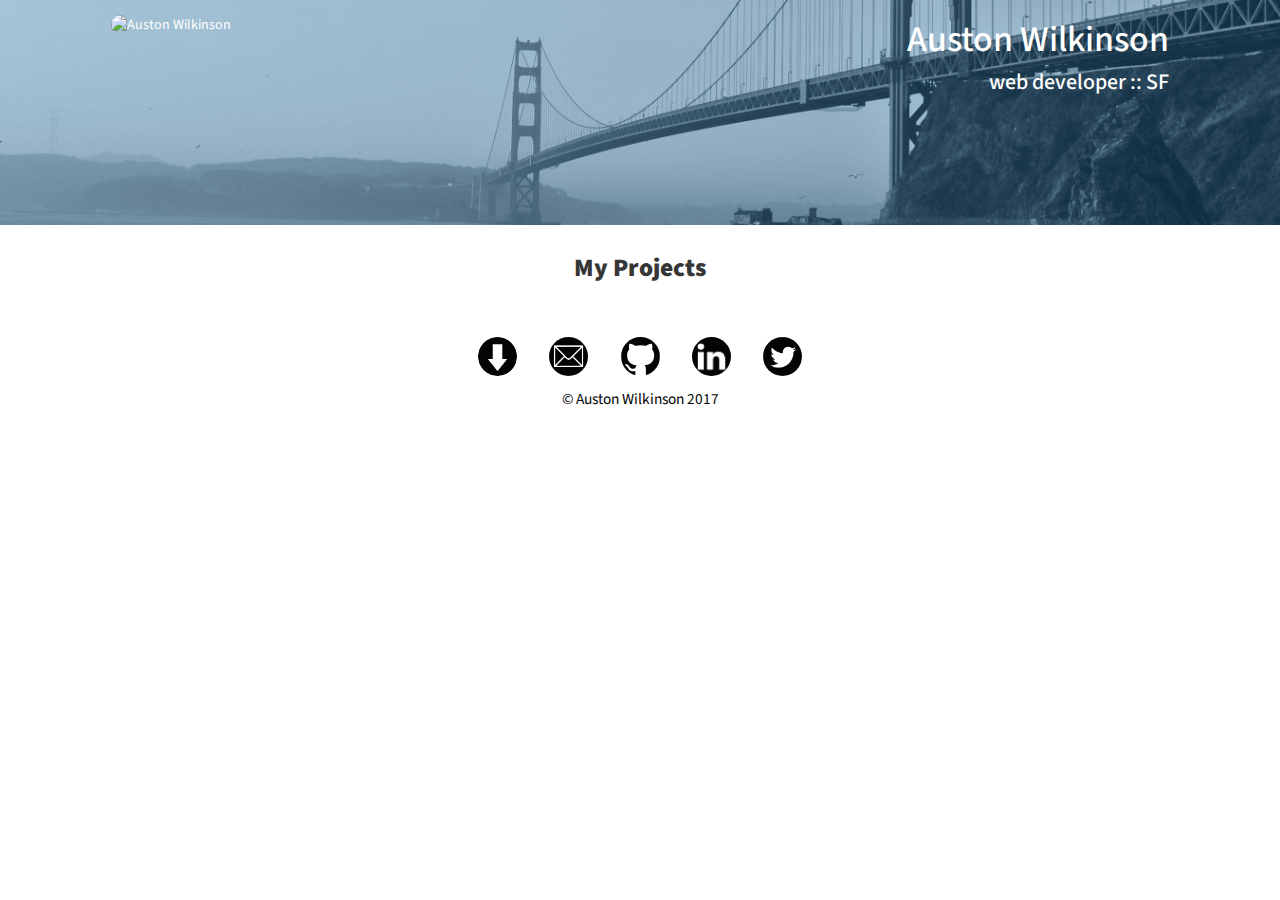
==== index.html @ a1ef067f "Merge 485629d026ee52f0381820782751dca86a5e611d into ab6c849db61cab6d377a53c53fbda8ff0edf4a55" ====
<!DOCTYPE html>
<html>
<head>
  <title>Auston Wilkinson</title>
  <!-- meta -->
  <meta charset="utf-8" />
  <meta name="description" content="Personal Site">
  <meta name="author" content="Auston Wilkinson">
  <meta http-equiv="Content-type" content="text/html; charset=utf-8" />
  <!-- mobile -->
  <meta name="viewport" content="width=device-width, initial-scale=1" />
  <!-- styles -->
  <link rel="stylesheet" type="text/css" href="vendor/css/normalize.css">
  <link rel="stylesheet" href="https://maxcdn.bootstrapcdn.com/bootstrap/3.3.7/css/bootstrap.min.css">
  <link rel="stylesheet" type="text/css" href="assets/css/main.css">

  <!-- scripts -->
  <script src="https://ajax.googleapis.com/ajax/libs/jquery/3.1.1/jquery.min.js"></script>
  <!-- favicon -->
  <link rel="icon" type="image/png" href="assets/imgs/favicon.png">
  <link href="https://fonts.googleapis.com/css?family=Source+Sans+Pro" rel="stylesheet">
</head>
<body>
  <div class="container">
    <div class="solidback">
      <img src="assets/imgs/goldengate.jpg" alt="Golden Gate Bridge" class="backgroundimg">
    </div>
    <div class="row top">
      <header class="fixed">
        <div class="col-xs-5">
          <div class="profile-wrapper">
            <img src="https://graph.facebook.com/604868538/picture?type=large" alt="Auston Wilkinson" class="profile">
          </div>
        </div>
        <div class="col-xs-7 header-right">
          <h1 class="text-right">Auston Wilkinson</h1>
          <h2 class="text-right">web developer :: SF</h2>
        </div>
      </header>
    </div>
    <div class="col-md-12 nav-container">
      <nav class"navbar navbar-default">
        <div class="container-fluid">
          <div class="navbar-header">
            <button type="button" class="navbar-toggle collapsed" data-toggle="collapse" data-target="#bs-example-navbar-collapse-1" aria-expanded="false">
              <span class="sr-only">Toggle navigation</span>
              <span class="glyphicon glyphicon-menu-hamburger" aria-hidden="true"></span>
            </button>
          </div>
          <div class="collapse navbar-collapse" id="bs-example-navbar-collapse-1">
            <ul class="nav projects-nav">
              <!-- JavaScript imports project links -->
              <!--
              <li role='presentation'>
                <a href='#' data-index='0'>MiddleEarthCreatureQuiz</a>
              </li>
              <li role='presentation'>
                <a href='#' data-index='1'>Vagabond</a>
              </li>
              <li role='presentation'>
                <a href='#' data-index='2'>Actividay</a>
              </li>
              <li role='presentation'>
                <a href='#' data-index='3'>NoiseFlag</a>
              </li>
              -->
            </ul>
          </div>
        </div>
      </nav>
    </div>
    <main>
      <div class="heading">
        <h3>My Projects</h3>
      </div>
      <div class="row">
        <div class="col-lg-12 projects-wrapper">
          <div class="row projects">
            <!-- JavaScript imports projects-->
          </div>
        </div>
      </div>
    </main>
    <footer>
        <div class="box">
          <a href="assets/documents/Auston-Wilkinson-Resume.pdf" download>
            <img src="assets/imgs/download-icon.png" alt="Email me" class="icon">
          </a>
          <a href="mailto:anwilk92@gmail.com">
            <img src="assets/imgs/email-icon.png" alt="Email me" class="icon">
          </a>
          <a href="http://www.github.com/wilkdasilk" target="_blank">
            <img src="assets/imgs/github-icon.svg" alt="Github repository" class="icon">
          </a>
          <a href="http://www.linkedin.com/in/austonwilkinson" target="_blank">
            <img src="assets/imgs/linkedin-icon.jpg" alt="LinkedIn" class="icon">
          </a>
          <a href="http://www.twitter.com/austonwilkinson" target="_blank">
            <img src="assets/imgs/twitter-icon.png" alt="LinkedIn" class="icon">
          </a>
        </div>
        <p>© Auston Wilkinson 2017</p>
    </footer>
    <script src="https://maxcdn.bootstrapcdn.com/bootstrap/3.3.7/js/bootstrap.min.js"></script>
    <script type="text/javascript" src="assets/js/app.js"></script>
    <script type="text/javascript" src="assets/js/bootstrap-scrolling-nav.js"></script>
  </div>
</body>
</html>
---- assets/css/main.css ----
/* custom styles */
html::-webkit-scrollbar {
    display: none;
}

body {
  background-color:white;
  font-family: 'Source Sans Pro', sans-serif;
  min-width: 320px;
}
p {
  font-size: 1.1em;
}

header {
  color:white;
  top:0;
  display:inline-block;
  width:100%;
  height: 225px;
  opacity:1;
  z-index: 10;
  padding:0;
}
.top {
  height:225px;
}
.fixed {
  position:relative;
  left:0;
}

.backgroundimg {
  width:100%;
  background-repeat:no-repeat;
  opacity: .8;
  object-fit: cover;
  position:absolute;
  bottom:0;
  min-height:225px;
  max-height: 525px;

}

.solidback {
  position:absolute;
  top:0;
  background-color: rgb(0,150,255);
  opacity: 1;
  z-index: 10;
  width:100%;
  min-width: 320px;
  left:0;
  margin-right:0;
  height: 225px;
}

@media (min-width: 1200px) {
  .container {
    width: 85%;
  }
  .project {
    width: 100%;
  }
  .project p {
    position: absolute;
    top: 23%;
    transform: translateY(-23%);
    left: 50%;
    transform: translateX(-50%);
    width: 80%;
  }
}

@media (min-width: 992px) {
  img.preview, section {
    min-height: 250px;
    height: 21vw;
    }
}

.header-right {
  float: right;
  clear:right;
  padding-left:0px;
}
h1 {
  margin-bottom:10px;
  font-size: 36px;
}

h2 {
  margin-top:10px;
  word-wrap: break-word;
  font-size: 22px;
}

h3 {
  padding: 10px;
  font-size:1.8em;
  font-weight: 900;
}

h4 {
  font-size: 1.6em;
}

h5 {
  font-size: 22px;
}

.profile-wrapper {
  height: 100%;
  width: 100%;
}

.profile {
  top: 15px;
  max-width: 30vw;
  min-width: 100px;
  width: 135px;
  border-radius: 10px;
  position: absolute;
  ;
}

.nav-container {
  text-align: center;
  clear:right;
  padding: 0;
  top:-62px;
  z-index: 10;
  margin: 0 -15px;
}

.navbar-collapse {
  padding:0;
}

.navbar-toggle {
  color:white;
}

a, a:hover, nav a, nav a:visited, nav a:hover {
  text-decoration: none;
  color:white;
}

.nav>li {
  display: inline-block;
}

div.in .nav>li, div.collapsing .nav>li {
  display: block;
  background: black;
}

nav a, .project a {
  font-size: 1.2em;
  padding: 10px 15px;
}

.nav>li>a:hover, .nav>li>a:hover:focus, .project a {
  background:rgb(0,150,255);
}

.nav>li>a:focus {
  background: transparent;
}

main {
  margin-bottom: 0;
  text-align: center;
}

section {
   text-align: center;
   background: rgba(255,255,255,.9);
 }

 img.preview {
   box-shadow: 2px 2px 8px black;
 }

footer {
   bottom:0;
   text-align:center;
   color:black;
   display:block;
   margin: auto 0;
   width:100%;
 }
 footer p {
   margin: 10px 0;
 }

 .box {
   height: 55px;
 }

 .preview {
   width:100%;
 }

.caption {
  color:black;
  background: rgba(0,0,0,.2);
  padding:5px 0px;
  max-width:200px;
  margin:auto;
}

.fadingDescription {
  background: white;
  color: rgb(0,150,255);
  width:200px;
  margin:auto;

}

.caption:hover {
  color:white;
  background:rgb(0,150,255);
}

.icon:hover{
  border: 0px groove black;
  transform: scale(1.02);
  background:white;
}

.icon {
  margin: 1%;
  display:inline-block;
  width: 47px;
  border-radius: 50%;
  background:white;
  border: 4px solid transparent;
  background-clip: padding-box;
  vertical-align: middle;
  color: black;
}

.project-links a:hover {
  background:rgba(0,150,255,.8);
}

.project-links {
  padding:30px 0;
  height: 42px;
  bottom: 10px;
  position: absolute;
  left: 50%;
  transform: translateX(-50%);
}

.projects {
  margin: 10px auto;
}

.projects div {
  margin-bottom: 25px;
}

.project {
  padding:3%;
  min-height: 250px;
}

.project p {
  padding: 25px;
}
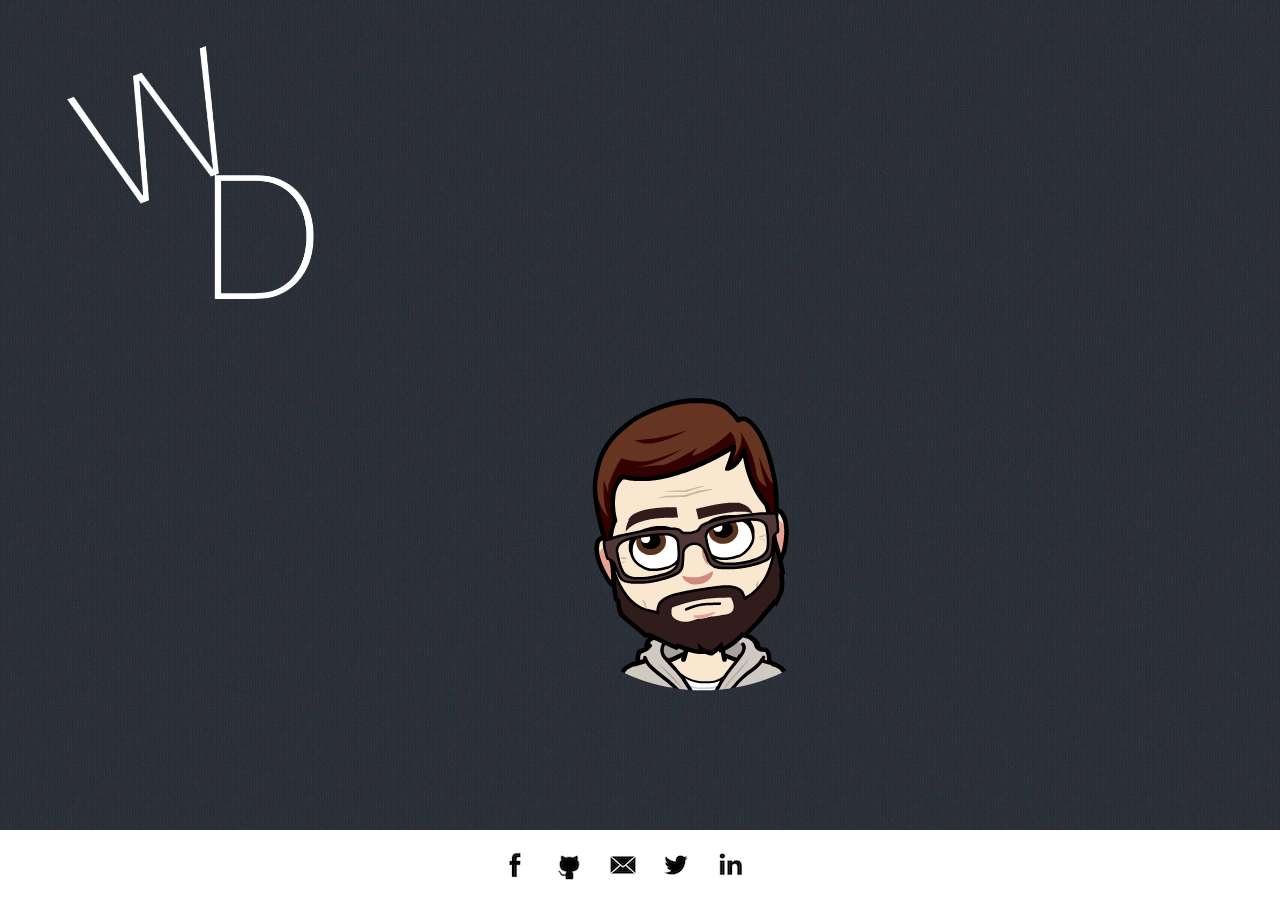
==== commit cc13c0df: "Merge 30ff8f78ff44c3002e61b7a34c186cd8ac02038c into ab6c849db61cab6d377a53c53fbda8ff0edf4a55" ====
--- a/index.html
+++ b/index.html
@@ -1,109 +1,154 @@
 <!DOCTYPE html>
 <html>
 <head>
-  <title>Auston Wilkinson</title>
+  <title>weston</title>
   <!-- meta -->
   <meta charset="utf-8" />
   <meta name="description" content="Personal Site">
-  <meta name="author" content="Auston Wilkinson">
+  <meta name="author" content="GA Student">
   <meta http-equiv="Content-type" content="text/html; charset=utf-8" />
   <!-- mobile -->
   <meta name="viewport" content="width=device-width, initial-scale=1" />
   <!-- styles -->
+  <link href="https://maxcdn.bootstrapcdn.com/bootstrap/3.3.7/css/bootstrap.min.css"
+        rel="stylesheet" integrity="sha384-BVYiiSIFeK1dGmJRAkycuHAHRg32OmUcww7on3RYdg4Va+PmSTsz/K68vbdEjh4u"
+        crossorigin="anonymous">
   <link rel="stylesheet" type="text/css" href="vendor/css/normalize.css">
-  <link rel="stylesheet" href="https://maxcdn.bootstrapcdn.com/bootstrap/3.3.7/css/bootstrap.min.css">
   <link rel="stylesheet" type="text/css" href="assets/css/main.css">
-
   <!-- scripts -->
-  <script src="https://ajax.googleapis.com/ajax/libs/jquery/3.1.1/jquery.min.js"></script>
+  <script src="https://code.jquery.com/jquery-3.1.1.min.js"
+          integrity="sha256-hVVnYaiADRTO2PzUGmuLJr8BLUSjGIZsDYGmIJLv2b8="
+          crossorigin="anonymous"></script>
+  <script type="text/javascript" src="assets/js/app.js"></script>
+  <script src="https://maxcdn.bootstrapcdn.com/bootstrap/3.3.7/js/bootstrap.min.js"></script>
   <!-- favicon -->
-  <link rel="icon" type="image/png" href="assets/imgs/favicon.png">
-  <link href="https://fonts.googleapis.com/css?family=Source+Sans+Pro" rel="stylesheet">
+  <link rel="icon" type="image/png" href="assets/imgs/W.png">
 </head>
 <body>
-  <div class="container">
-    <div class="solidback">
-      <img src="assets/imgs/goldengate.jpg" alt="Golden Gate Bridge" class="backgroundimg">
-    </div>
-    <div class="row top">
-      <header class="fixed">
-        <div class="col-xs-5">
-          <div class="profile-wrapper">
-            <img src="https://graph.facebook.com/604868538/picture?type=large" alt="Auston Wilkinson" class="profile">
+<!--background image-->
+<img src="assets/imgs/bg.jpg" id="bg">
+<div class="container-fluid" "pagewrapper">
+  <div class="row">
+  <!--header logos and photos-->
+    <div class="col-xs-12">
+      <div>
+        <a id="main_menu"><img class="img-responsive btn logo static homepage menupage"     src="assets/imgs/wd.png"         alt="WD"></a>
+        <a class="backtomain"><img class="img-responsive btn logo static hidden whopage"    src="assets/imgs/who_head.png"   alt="whohead"></a> <!--Who Header-->
+        <a class="backtomain"><img class="img-responsive btn logo static hidden whatpage"   src="assets/imgs/what_head.png"  alt="whathead"></a> <!--What Header-->
+        <a class="backtomain"><img class="img-responsive btn logo static hidden wherepage"  src="assets/imgs/where_head.png" alt="wherehead"></a> <!--Where Header-->
+        <a class="backtomain"><img class="img-responsive btn logo static hidden whypage"    src="assets/imgs/why_head.png"   alt="whyhead"></a> <!--Why Header-->
+      </div>
+  <!--nav bar-->
+      <div class="row">
+        <div id="nav" class="col-xs-4 img-responsive">  <!--HIDDEN nav bar buttons-->
+          <ul class="list-unstyled menu dropdown hidden navbar">
+            <li><a id="who_btn"   href=#><img  class="center-block img-responsive nav-buttons btn" src="assets/imgs/who.png"   alt="who"></a></li>
+            <li><a id="what_btn"  href=#><img  class="center-block img-responsive nav-buttons btn" src="assets/imgs/what.png"  alt="what"></a></li>
+         <!-- <li><a id="where_btn" href=#><img  class="center-block img-responsive nav-buttons btn" src="assets/imgs/where.png" alt="where"></a></li> -->
+            <li><a id="why_btn"   href=#><img  class="center-block img-responsive nav-buttons btn" src="assets/imgs/why.png"   alt="why"></a></li>
+          </ul>
+        </div>
+
+  <!--homepage/dropdown-menu photo-->
+        <div id="mascot" class="col-xs-8 no-gutter">
+          <div class="mascots">
+            <img class="img-responsive mascot menu homepage" src="assets/imgs/wd0.png" alt="wd0"> <!--homepage mascot-->
+            <img class="img-responsive mascot menu menupage hidden" src="assets/imgs/wd1.png" alt="wd1"> <!--when menu drops down mascot-->
           </div>
-        </div>
-        <div class="col-xs-7 header-right">
-          <h1 class="text-right">Auston Wilkinson</h1>
-          <h2 class="text-right">web developer :: SF</h2>
-        </div>
-      </header>
-    </div>
-    <div class="col-md-12 nav-container">
-      <nav class"navbar navbar-default">
-        <div class="container-fluid">
-          <div class="navbar-header">
-            <button type="button" class="navbar-toggle collapsed" data-toggle="collapse" data-target="#bs-example-navbar-collapse-1" aria-expanded="false">
-              <span class="sr-only">Toggle navigation</span>
-              <span class="glyphicon glyphicon-menu-hamburger" aria-hidden="true"></span>
-            </button>
-          </div>
-          <div class="collapse navbar-collapse" id="bs-example-navbar-collapse-1">
-            <ul class="nav projects-nav">
-              <!-- JavaScript imports project links -->
-              <!--
-              <li role='presentation'>
-                <a href='#' data-index='0'>MiddleEarthCreatureQuiz</a>
-              </li>
-              <li role='presentation'>
-                <a href='#' data-index='1'>Vagabond</a>
-              </li>
-              <li role='presentation'>
-                <a href='#' data-index='2'>Actividay</a>
-              </li>
-              <li role='presentation'>
-                <a href='#' data-index='3'>NoiseFlag</a>
-              </li>
-              -->
-            </ul>
-          </div>
-        </div>
-      </nav>
-    </div>
-    <main>
-      <div class="heading">
-        <h3>My Projects</h3>
-      </div>
-      <div class="row">
-        <div class="col-lg-12 projects-wrapper">
-          <div class="row projects">
-            <!-- JavaScript imports projects-->
+  <!--content-->
+          <div class= "hidden whitebg">   <!--HIDDEN page content-->
+            <!--'who' content-->
+            <div class="page-content whopage hidden" style="background-color: white;">
+              <h4 class="text-center res">Resume
+                <a class="whopage text-center" href="wd_resume.pdf" download>
+                  <div class=" text-center glyphicon glyphicon-download"></div>
+                </a>
+              </h4>
+              <img class="img-responsive resume whopage" src="assets/imgs/wd_resume_copy.png" alt="resume">
+            </div>
+            <!--'what' content-->
+            <div class="page-content whatpage hidden">
+              <!-- Carousel -->
+              <div id="carousel-example-generic" class="carousel slide" data-ride="carousel">
+
+                <!-- Wrapper for slides -->
+                <div class="carousel-inner text-center" style="background-color: white;" role="listbox">
+                  <div class="item active">
+                    <a href="https://whoplayedonthat.herokuapp.com"><img class="project-images center-block" src="assets/imgs/WhoPlayedOnThat.png" alt="WhoPlayedOnThat"></a>
+                    <div>
+                      <p>An app for all those times that you think, 'Man, that's a funky beat, who played drums on that track?'</p>
+                      <p>-Weston</p>
+                    </div>
+                  </div>
+                  <div class="item projects">
+                    <a href="https://assembled.herokuapp.com"><img class="project-images center-block" src="assets/imgs/GAHub.png" alt="GA-Hub"></a>
+                    <div>
+                      <p>Search application for General Assembly's SF Web Development Immersive labs and lectures</p>
+                      <p>-Anton, Brett, Ivan and Weston</p>
+                    </div>
+                  </div>
+                  <div class="item projects">
+                    <a href="https://vagabondapp1.herokuapp.com"><img class="project-images center-block" src="assets/imgs/Vagabond.png" alt="Vagabond"></a>
+                    <div>
+                      <p>A social travel application. Sign up, login, find and post comments on your favorite travel destinations</p>
+                      <p>-Chris, Thelma, Yvonne and Weston</p>
+                    </div>
+                  </div>
+                  <div class="item projects">
+                  <a href="https://carpegov.herokuapp.com"><img class="project-images center-block" src="assets/imgs/CarpeGov.png" alt="CarpeGov"></a>
+                    <div>
+                      <p>Find, store, sort and take action on current and pending legislation</p>
+                      <p>-Yan Yin and Weston</p>
+                    </div>
+                  </div>
+                </div>
+
+                <!-- Controls -->
+                <a class="left carousel-control" href="#carousel-example-generic" role="button" data-slide="prev">
+                  <span class="glyphicon glyphicon-chevron-left" aria-hidden="true"></span>
+                  <span class="sr-only">Previous</span>
+                </a>
+                <a class="right carousel-control" href="#carousel-example-generic" role="button" data-slide="next">
+                  <span class="glyphicon glyphicon-chevron-right" aria-hidden="true"></span>
+                  <span class="sr-only">Next</span>
+                </a>
+              </div>
+            </div>
+            <!--'where' content-->
+            <!-- <div class="col-xs-12 page-content wherepage hidden">
+
+              <ul>
+                <li><a href="https://www.facebook.com/weston.dombroski">  <img class="col-xs-1 col-xs-offset-6 responsive btn" onmouseout="this.src='assets/imgs/fb.png'" onmouseover="this.src='assets/imgs/fb_hov.png'" src="assets/imgs/fb.png" alt="facebook"></a></li>
+                <li><a href="https://github.com/westondombroski">         <img class="col-xs-1 col-xs-offset-6 responsive btn" onmouseout="this.src='assets/imgs/gh.png'" onmouseover="this.src='assets/imgs/gh_hov.png'" src="assets/imgs/gh.png" alt="github"></a></li>
+                <li><a href="westondombroski@gmail.com">                  <img class="col-xs-1 col-xs-offset-6 responsive btn" onmouseout="this.src='assets/imgs/gm.png'" onmouseover="this.src='assets/imgs/gm_hov.png'" src="assets/imgs/gm.png" alt="email"></a></li>
+                <li><a href="https://twitter.com/WestonDombroski">        <img class="col-xs-1 col-xs-offset-6 responsive btn" onmouseout="this.src='assets/imgs/tw.png'" onmouseover="this.src='assets/imgs/tw_hov.png'" src="assets/imgs/tw.png" alt="twitter"></a></li>
+                <li><a href="https://www.linkedin.com/in/westondombroski"><img class="col-xs-1 col-xs-offset-6 responsive btn" onmouseout="this.src='assets/imgs/in.png'" onmouseover="this.src='assets/imgs/in_hov.png'" src="assets/imgs/in.png" alt="linkedin"></a></li>
+              </ul>
+            </div> -->
+            <!--'why' content-->
+            <div class="page-content whypage hidden" style="background-color: white;">
+              <h4 class="text-center res">Why Develop?</h4>
+              <h4 class="resume res">Web development offers a practical and effective approach in finding solutions to current and future challenges. Learning to solve problems as they arise with elegant, efficient web based solutions is an incredibly appealing and increasingly necessary skill to possess.</h4>
+              <br>
+              <h4 class="resume">My experience at GA has laid the groundwork for life-long growth as a web developer. Having now built both MEAN stack and Ruby on Rails applications, I am confident in my ability to implement solutions across multiple languages and frameworks and earnest in my commitment to learn, grow and mature as a developer.</h4>
+            </div>
           </div>
         </div>
       </div>
-    </main>
-    <footer>
-        <div class="box">
-          <a href="assets/documents/Auston-Wilkinson-Resume.pdf" download>
-            <img src="assets/imgs/download-icon.png" alt="Email me" class="icon">
-          </a>
-          <a href="mailto:anwilk92@gmail.com">
-            <img src="assets/imgs/email-icon.png" alt="Email me" class="icon">
-          </a>
-          <a href="http://www.github.com/wilkdasilk" target="_blank">
-            <img src="assets/imgs/github-icon.svg" alt="Github repository" class="icon">
-          </a>
-          <a href="http://www.linkedin.com/in/austonwilkinson" target="_blank">
-            <img src="assets/imgs/linkedin-icon.jpg" alt="LinkedIn" class="icon">
-          </a>
-          <a href="http://www.twitter.com/austonwilkinson" target="_blank">
-            <img src="assets/imgs/twitter-icon.png" alt="LinkedIn" class="icon">
-          </a>
-        </div>
-        <p>© Auston Wilkinson 2017</p>
-    </footer>
-    <script src="https://maxcdn.bootstrapcdn.com/bootstrap/3.3.7/js/bootstrap.min.js"></script>
-    <script type="text/javascript" src="assets/js/app.js"></script>
-    <script type="text/javascript" src="assets/js/bootstrap-scrolling-nav.js"></script>
+    </div>
   </div>
+  <!--footer-->
+  <div class="col-xs-12 footer">
+    <div class="row footer">
+      <ul class="list-inline">
+        <li><a href="https://www.facebook.com/weston.dombroski">  <img class="responsive btn footbar" onmouseout="this.src='assets/imgs/fb.png'" onmouseover="this.src='assets/imgs/fb_hov.png'" src="assets/imgs/fb.png" alt="facebook"></a></li>
+        <li><a href="https://github.com/westondombroski">         <img class="responsive btn footbar" onmouseout="this.src='assets/imgs/gh.png'" onmouseover="this.src='assets/imgs/gh_hov.png'" src="assets/imgs/gh.png" alt="github"></a></li>
+        <li><a href="westondombroski@gmail.com">                  <img class="responsive btn footbar" onmouseout="this.src='assets/imgs/gm.png'" onmouseover="this.src='assets/imgs/gm_hov.png'" src="assets/imgs/gm.png" alt="email"></a></li>
+        <li><a href="https://twitter.com/WestonDombroski">        <img class="responsive btn footbar" onmouseout="this.src='assets/imgs/tw.png'" onmouseover="this.src='assets/imgs/tw_hov.png'" src="assets/imgs/tw.png" alt="twitter"></a></li>
+        <li><a href="https://www.linkedin.com/in/westondombroski"><img class="responsive btn footbar" onmouseout="this.src='assets/imgs/in.png'" onmouseover="this.src='assets/imgs/in_hov.png'" src="assets/imgs/in.png" alt="linkedin"></a></li>
+      </ul>
+    </div>
+  </div>
+</div>
 </body>
 </html>
--- a/assets/css/main.css
+++ b/assets/css/main.css
@@ -1,272 +1,100 @@
-/* custom styles */
-html::-webkit-scrollbar {
-    display: none;
+html, body {
+    margin-top: 0;
+    margin-bottom: 0;
+    padding: 0;
+    height: 100%;
+    min-height: 100%;
 }
-
-body {
-  background-color:white;
-  font-family: 'Source Sans Pro', sans-serif;
-  min-width: 320px;
+body{
+  position: relative;
 }
-p {
-  font-size: 1.1em;
-}
-
-header {
-  color:white;
-  top:0;
-  display:inline-block;
-  width:100%;
-  height: 225px;
-  opacity:1;
-  z-index: 10;
-  padding:0;
-}
-.top {
-  height:225px;
-}
-.fixed {
-  position:relative;
-  left:0;
-}
-
-.backgroundimg {
-  width:100%;
-  background-repeat:no-repeat;
-  opacity: .8;
-  object-fit: cover;
-  position:absolute;
-  bottom:0;
-  min-height:225px;
-  max-height: 525px;
+h3{
+  text-align: center;
+  padding: 7%;
 
 }
-
-.solidback {
-  position:absolute;
-  top:0;
-  background-color: rgb(0,150,255);
-  opacity: 1;
-  z-index: 10;
-  width:100%;
-  min-width: 320px;
-  left:0;
-  margin-right:0;
-  height: 225px;
+p{
+  vertical-align: middle;
+  margin: 0;
 }
-
-@media (min-width: 1200px) {
-  .container {
-    width: 85%;
-  }
-  .project {
-    width: 100%;
-  }
-  .project p {
-    position: absolute;
-    top: 23%;
-    transform: translateY(-23%);
-    left: 50%;
-    transform: translateX(-50%);
-    width: 80%;
-  }
+.pagewrapper{
+  min-height: 100%;
+  position: relative;
 }
-
-@media (min-width: 992px) {
-  img.preview, section {
-    min-height: 250px;
-    height: 21vw;
-    }
+.logo{
+  max-height: 300px;
+  max-width: auto;
 }
-
-.header-right {
-  float: right;
-  clear:right;
-  padding-left:0px;
+.mascot {
+  padding-left: 80px;
+  padding-bottom: 100px;
 }
-h1 {
-  margin-bottom:10px;
-  font-size: 36px;
-}
-
-h2 {
-  margin-top:10px;
-  word-wrap: break-word;
-  font-size: 22px;
-}
-
-h3 {
-  padding: 10px;
-  font-size:1.8em;
-  font-weight: 900;
-}
-
-h4 {
-  font-size: 1.6em;
-}
-
-h5 {
-  font-size: 22px;
-}
-
-.profile-wrapper {
-  height: 100%;
-  width: 100%;
-}
-
-.profile {
-  top: 15px;
-  max-width: 30vw;
-  min-width: 100px;
-  width: 135px;
-  border-radius: 10px;
-  position: absolute;
-  ;
-}
-
-.nav-container {
-  text-align: center;
-  clear:right;
-  padding: 0;
-  top:-62px;
-  z-index: 10;
-  margin: 0 -15px;
-}
-
-.navbar-collapse {
-  padding:0;
-}
-
-.navbar-toggle {
-  color:white;
-}
-
-a, a:hover, nav a, nav a:visited, nav a:hover {
-  text-decoration: none;
-  color:white;
-}
-
-.nav>li {
-  display: inline-block;
-}
-
-div.in .nav>li, div.collapsing .nav>li {
-  display: block;
-  background: black;
-}
-
-nav a, .project a {
-  font-size: 1.2em;
-  padding: 10px 15px;
-}
-
-.nav>li>a:hover, .nav>li>a:hover:focus, .project a {
-  background:rgb(0,150,255);
-}
-
-.nav>li>a:focus {
-  background: transparent;
-}
-
-main {
-  margin-bottom: 0;
+.nav-buttons{
   text-align: center;
 }
-
-section {
-   text-align: center;
-   background: rgba(255,255,255,.9);
- }
-
- img.preview {
-   box-shadow: 2px 2px 8px black;
- }
-
-footer {
-   bottom:0;
-   text-align:center;
-   color:black;
-   display:block;
-   margin: auto 0;
-   width:100%;
- }
- footer p {
-   margin: 10px 0;
- }
-
- .box {
-   height: 55px;
- }
-
- .preview {
-   width:100%;
- }
-
-.caption {
-  color:black;
-  background: rgba(0,0,0,.2);
-  padding:5px 0px;
-  max-width:200px;
-  margin:auto;
+.menu{
+  padding-top: 10px;
 }
-
-.fadingDescription {
-  background: white;
-  color: rgb(0,150,255);
-  width:200px;
-  margin:auto;
-
+.btn{
+  padding: 0;
+  border: none;
+  background: none;
 }
-
-.caption:hover {
-  color:white;
-  background:rgb(0,150,255);
+.no-gutter{
+  padding-left:0;
+  padding-right:0;
 }
-
-.icon:hover{
-  border: 0px groove black;
-  transform: scale(1.02);
-  background:white;
+.page-content{
+  margin: 70px;
+  margin-top: 50px;
 }
-
-.icon {
-  margin: 1%;
-  display:inline-block;
-  width: 47px;
-  border-radius: 50%;
-  background:white;
-  border: 4px solid transparent;
-  background-clip: padding-box;
-  vertical-align: middle;
-  color: black;
+.footer{
+  background-color: white;
+  position: absolute;
+  bottom: 0px;
+  left: 0px;
+  width: 100%;
+  height: 70px;
+  text-align: center;
+  position: fixed;
+  z-index: 99;
 }
-
-.project-links a:hover {
-  background:rgba(0,150,255,.8);
+.footbar{
+  padding-top: 15px;
 }
-
-.project-links {
-  padding:30px 0;
-  height: 42px;
-  bottom: 10px;
-  position: absolute;
-  left: 50%;
-  transform: translateX(-50%);
+.whitebg{
+  position: relative;
+  min-height: 100%;
 }
-
-.projects {
-  margin: 10px auto;
+.navbar {
+  padding-bottom: 80px;
 }
-
-.projects div {
-  margin-bottom: 25px;
+#mainmenu, .backtomain, #nav, #mascot {
 }
-
-.project {
-  padding:3%;
-  min-height: 250px;
+#bg{
+  position: fixed;
+  top: 0;
+  left: 0;
+  min-width: 100%;
+  min-height: 100%;
 }
-
-.project p {
-  padding: 25px;
+.resume{
+  padding-left: 100px;
+  padding-right: 100px;
+  padding-bottom: 50px;
 }
+.res{
+  padding-top: 20px;
+}
+.dropdown{
+  padding-top: 50px;
+}
+.project-images {
+  width: 550px;
+  height: 290px;
+  padding: 10px;
+}
+@font-face {
+      font-family: Aileron;
+      src: url("assets/fonts/aileron/Aileron-Light.otf") format("opentype");
+}
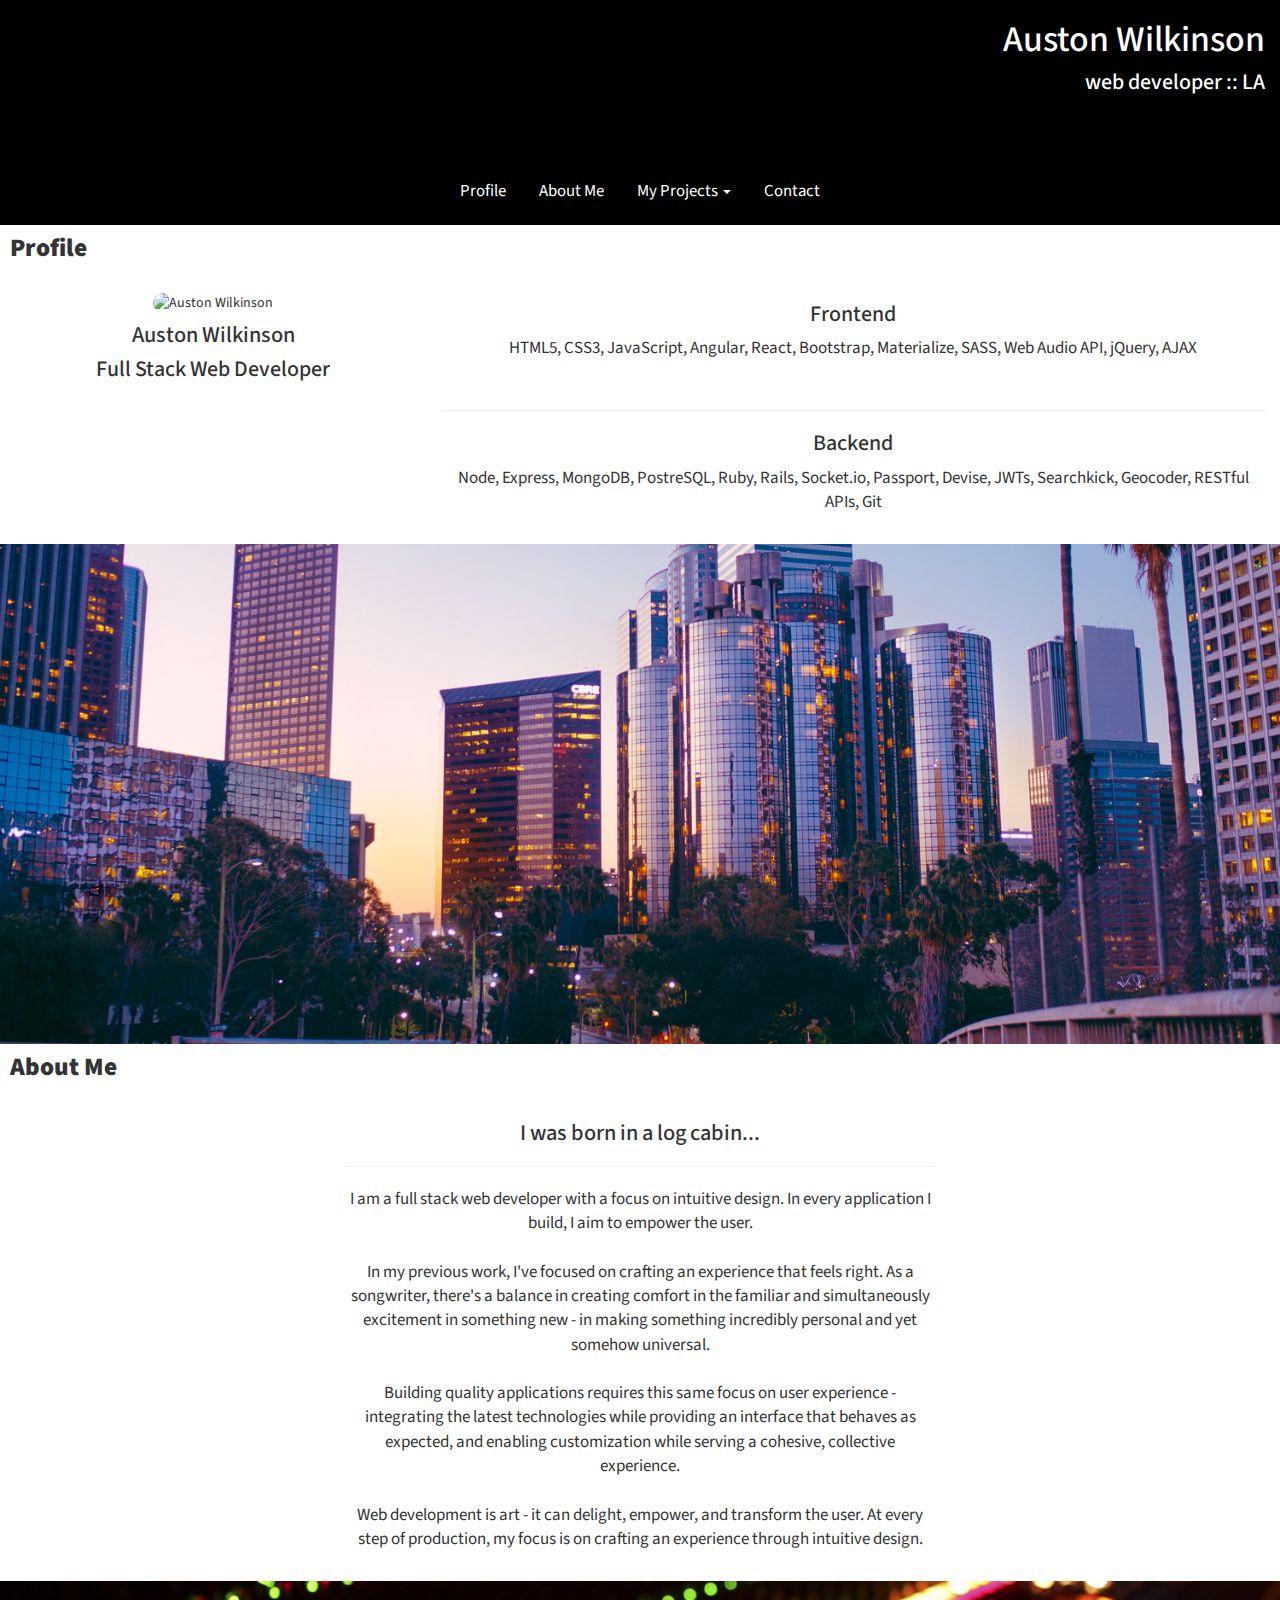
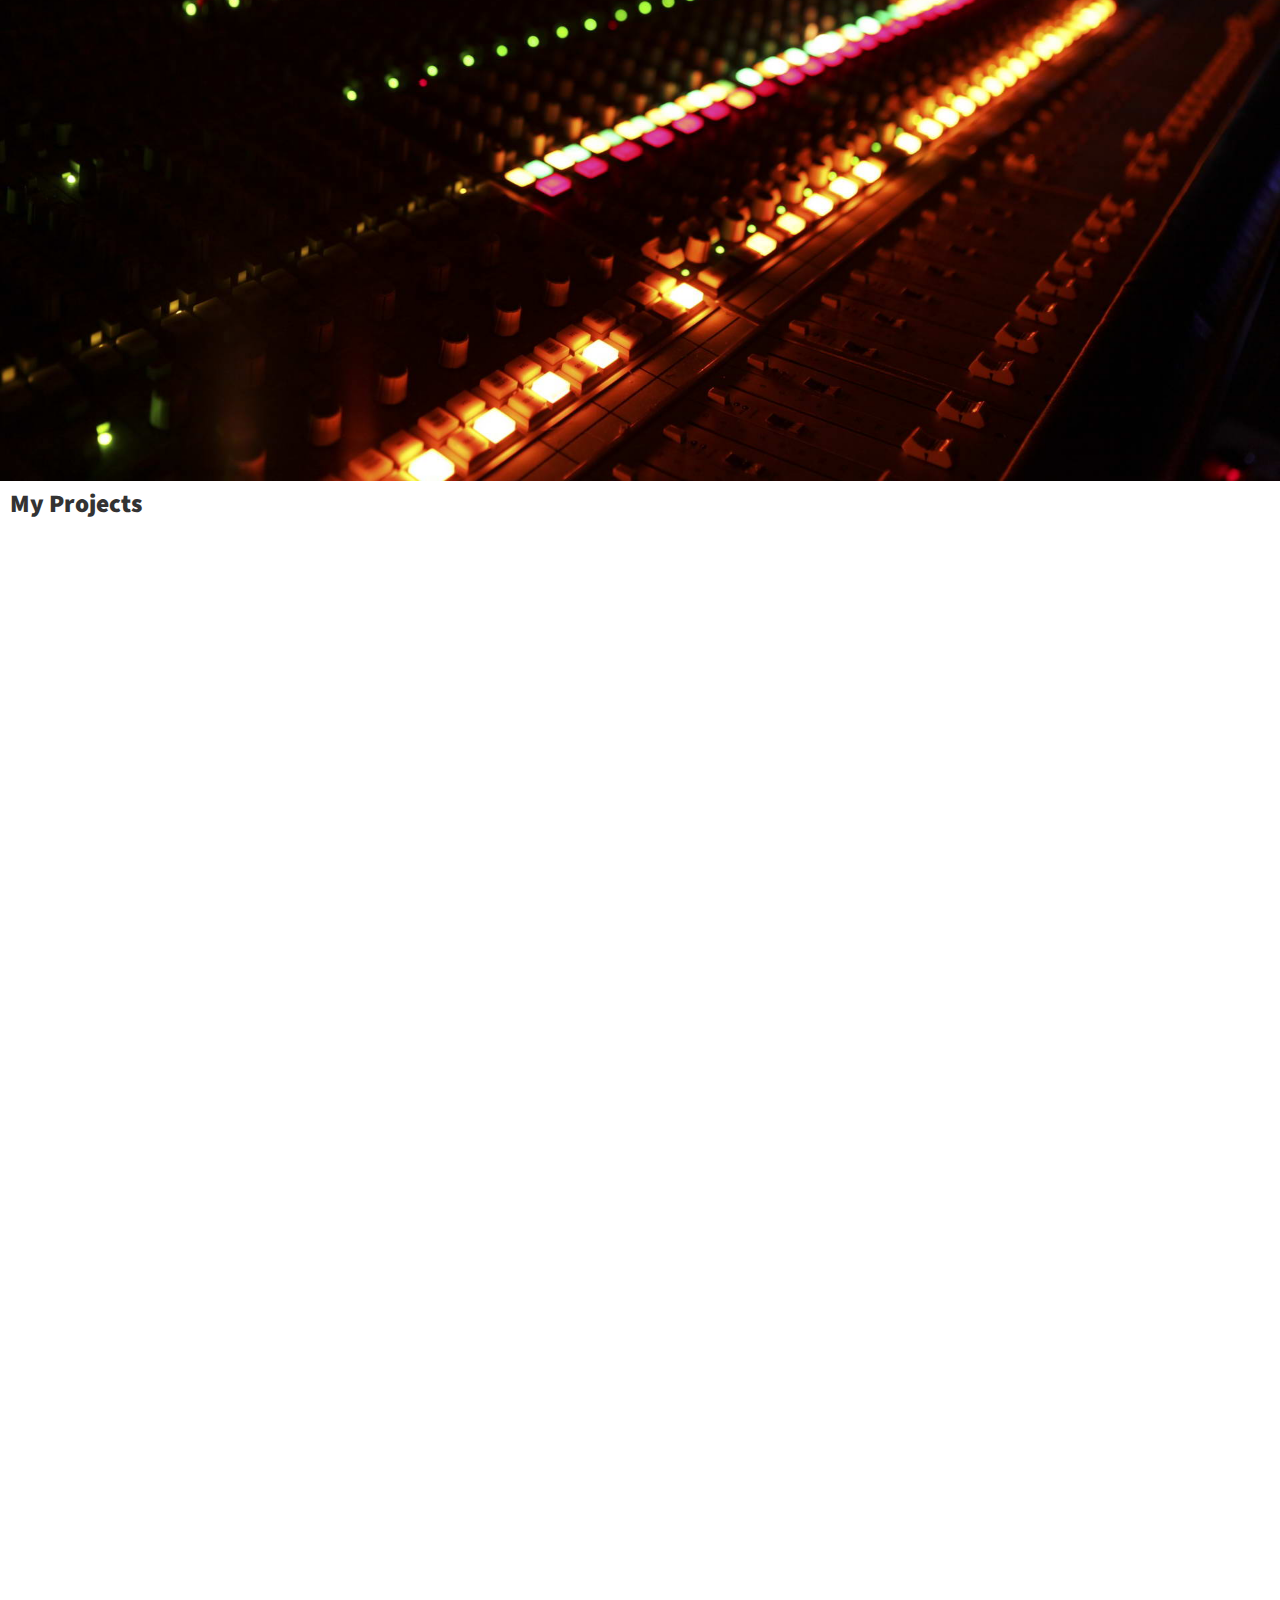
==== commit a614aa44: "Merge 1772fb21d5e43cee4adbf42b1de15940429fbc94 into 3b6baf72842d5a535049becbfa0e47eaf458c6a8" ====
--- a/index.html
+++ b/index.html
@@ -1,154 +1,177 @@
 <!DOCTYPE html>
 <html>
 <head>
-  <title>weston</title>
+  <title>Auston Wilkinson</title>
   <!-- meta -->
   <meta charset="utf-8" />
   <meta name="description" content="Personal Site">
-  <meta name="author" content="GA Student">
+  <meta name="author" content="Auston Wilkinson">
   <meta http-equiv="Content-type" content="text/html; charset=utf-8" />
   <!-- mobile -->
   <meta name="viewport" content="width=device-width, initial-scale=1" />
   <!-- styles -->
-  <link href="https://maxcdn.bootstrapcdn.com/bootstrap/3.3.7/css/bootstrap.min.css"
-        rel="stylesheet" integrity="sha384-BVYiiSIFeK1dGmJRAkycuHAHRg32OmUcww7on3RYdg4Va+PmSTsz/K68vbdEjh4u"
-        crossorigin="anonymous">
   <link rel="stylesheet" type="text/css" href="vendor/css/normalize.css">
+  <link rel="stylesheet" href="https://maxcdn.bootstrapcdn.com/bootstrap/3.3.7/css/bootstrap.min.css">
   <link rel="stylesheet" type="text/css" href="assets/css/main.css">
   <!-- scripts -->
-  <script src="https://code.jquery.com/jquery-3.1.1.min.js"
-          integrity="sha256-hVVnYaiADRTO2PzUGmuLJr8BLUSjGIZsDYGmIJLv2b8="
-          crossorigin="anonymous"></script>
-  <script type="text/javascript" src="assets/js/app.js"></script>
+  <script src="https://ajax.googleapis.com/ajax/libs/jquery/3.1.1/jquery.min.js"></script>
   <script src="https://maxcdn.bootstrapcdn.com/bootstrap/3.3.7/js/bootstrap.min.js"></script>
+  <script src="https://cdnjs.cloudflare.com/ajax/libs/materialize/0.99.0/js/materialize.min.js"></script>
   <!-- favicon -->
-  <link rel="icon" type="image/png" href="assets/imgs/W.png">
+  <link rel="icon" type="image/png" href="assets/imgs/favicon.ico">
+  <link href="https://fonts.googleapis.com/css?family=Source+Sans+Pro" rel="stylesheet">
 </head>
 <body>
-<!--background image-->
-<img src="assets/imgs/bg.jpg" id="bg">
-<div class="container-fluid" "pagewrapper">
-  <div class="row">
-  <!--header logos and photos-->
-    <div class="col-xs-12">
-      <div>
-        <a id="main_menu"><img class="img-responsive btn logo static homepage menupage"     src="assets/imgs/wd.png"         alt="WD"></a>
-        <a class="backtomain"><img class="img-responsive btn logo static hidden whopage"    src="assets/imgs/who_head.png"   alt="whohead"></a> <!--Who Header-->
-        <a class="backtomain"><img class="img-responsive btn logo static hidden whatpage"   src="assets/imgs/what_head.png"  alt="whathead"></a> <!--What Header-->
-        <a class="backtomain"><img class="img-responsive btn logo static hidden wherepage"  src="assets/imgs/where_head.png" alt="wherehead"></a> <!--Where Header-->
-        <a class="backtomain"><img class="img-responsive btn logo static hidden whypage"    src="assets/imgs/why_head.png"   alt="whyhead"></a> <!--Why Header-->
-      </div>
-  <!--nav bar-->
-      <div class="row">
-        <div id="nav" class="col-xs-4 img-responsive">  <!--HIDDEN nav bar buttons-->
-          <ul class="list-unstyled menu dropdown hidden navbar">
-            <li><a id="who_btn"   href=#><img  class="center-block img-responsive nav-buttons btn" src="assets/imgs/who.png"   alt="who"></a></li>
-            <li><a id="what_btn"  href=#><img  class="center-block img-responsive nav-buttons btn" src="assets/imgs/what.png"  alt="what"></a></li>
-         <!-- <li><a id="where_btn" href=#><img  class="center-block img-responsive nav-buttons btn" src="assets/imgs/where.png" alt="where"></a></li> -->
-            <li><a id="why_btn"   href=#><img  class="center-block img-responsive nav-buttons btn" src="assets/imgs/why.png"   alt="why"></a></li>
-          </ul>
+  <div class="container sticky-top">
+    <div class="solidback"></div>
+    <div class="row top">
+      <header class="fixed">
+        <div class="col-xs-5 profile-placeholder">
+          <div class="profile-wrapper">
+            <img src="https://graph.facebook.com/604868538/picture?type=large" alt="Auston Wilkinson" class="profile">
+          </div>
         </div>
-
-  <!--homepage/dropdown-menu photo-->
-        <div id="mascot" class="col-xs-8 no-gutter">
-          <div class="mascots">
-            <img class="img-responsive mascot menu homepage" src="assets/imgs/wd0.png" alt="wd0"> <!--homepage mascot-->
-            <img class="img-responsive mascot menu menupage hidden" src="assets/imgs/wd1.png" alt="wd1"> <!--when menu drops down mascot-->
-          </div>
-  <!--content-->
-          <div class= "hidden whitebg">   <!--HIDDEN page content-->
-            <!--'who' content-->
-            <div class="page-content whopage hidden" style="background-color: white;">
-              <h4 class="text-center res">Resume
-                <a class="whopage text-center" href="wd_resume.pdf" download>
-                  <div class=" text-center glyphicon glyphicon-download"></div>
-                </a>
-              </h4>
-              <img class="img-responsive resume whopage" src="assets/imgs/wd_resume_copy.png" alt="resume">
-            </div>
-            <!--'what' content-->
-            <div class="page-content whatpage hidden">
-              <!-- Carousel -->
-              <div id="carousel-example-generic" class="carousel slide" data-ride="carousel">
-
-                <!-- Wrapper for slides -->
-                <div class="carousel-inner text-center" style="background-color: white;" role="listbox">
-                  <div class="item active">
-                    <a href="https://whoplayedonthat.herokuapp.com"><img class="project-images center-block" src="assets/imgs/WhoPlayedOnThat.png" alt="WhoPlayedOnThat"></a>
-                    <div>
-                      <p>An app for all those times that you think, 'Man, that's a funky beat, who played drums on that track?'</p>
-                      <p>-Weston</p>
-                    </div>
-                  </div>
-                  <div class="item projects">
-                    <a href="https://assembled.herokuapp.com"><img class="project-images center-block" src="assets/imgs/GAHub.png" alt="GA-Hub"></a>
-                    <div>
-                      <p>Search application for General Assembly's SF Web Development Immersive labs and lectures</p>
-                      <p>-Anton, Brett, Ivan and Weston</p>
-                    </div>
-                  </div>
-                  <div class="item projects">
-                    <a href="https://vagabondapp1.herokuapp.com"><img class="project-images center-block" src="assets/imgs/Vagabond.png" alt="Vagabond"></a>
-                    <div>
-                      <p>A social travel application. Sign up, login, find and post comments on your favorite travel destinations</p>
-                      <p>-Chris, Thelma, Yvonne and Weston</p>
-                    </div>
-                  </div>
-                  <div class="item projects">
-                  <a href="https://carpegov.herokuapp.com"><img class="project-images center-block" src="assets/imgs/CarpeGov.png" alt="CarpeGov"></a>
-                    <div>
-                      <p>Find, store, sort and take action on current and pending legislation</p>
-                      <p>-Yan Yin and Weston</p>
-                    </div>
-                  </div>
-                </div>
-
-                <!-- Controls -->
-                <a class="left carousel-control" href="#carousel-example-generic" role="button" data-slide="prev">
-                  <span class="glyphicon glyphicon-chevron-left" aria-hidden="true"></span>
-                  <span class="sr-only">Previous</span>
-                </a>
-                <a class="right carousel-control" href="#carousel-example-generic" role="button" data-slide="next">
-                  <span class="glyphicon glyphicon-chevron-right" aria-hidden="true"></span>
-                  <span class="sr-only">Next</span>
-                </a>
+        <div class="col-xs-7 header-right">
+          <h1 class="text-right">Auston Wilkinson</h1>
+          <h2 class="text-right">web developer :: LA</h2>
+        </div>
+        <div class="col-md-12 nav-container">
+          <nav class"navbar navbar-default">
+            <div >
+              <div class="navbar-header">
+                <button type="button" class="navbar-toggle collapsed" data-toggle="collapse" data-target="#bs-example-navbar-collapse-1" aria-expanded="false">
+                  <span class="sr-only">Toggle navigation</span>
+                  <span class="glyphicon glyphicon-menu-hamburger" aria-hidden="true"></span>
+                </button>
+              </div>
+              <div class="collapse navbar-collapse" id="bs-example-navbar-collapse-1">
+                <ul class="nav projects-nav">
+                  <li role='presentation'>
+                    <a href='#profile'>Profile</a>
+                  </li>
+                  <li role='presentation'>
+                    <a href='#aboutme'>About Me</a>
+                  </li>
+                  <li role='presentation' class="dropdown">
+                    <a href="#myprojects" class="dropdown-toggle" data-toggle="dropdown" role="button" aria-haspopup="true" aria-expanded="false">My Projects <span class="caret"></span></a>
+                    <ul id="myprojectsdropdown" class="dropdown-menu">
+                      <!-- JavaScript imports project links -->
+                      <!--
+                      <li role='presentation'>
+                        <a href='#' data-index='0'>MiddleEarthCreatureQuiz</a>
+                      </li>
+                      <li role='presentation'>
+                        <a href='#' data-index='1'>Vagabond</a>
+                      </li>
+                      <li role='presentation'>
+                        <a href='#' data-index='2'>Actividay</a>
+                      </li>
+                      <li role='presentation'>
+                        <a href='#' data-index='3'>NoiseFlag</a>
+                      </li>
+                      -->
+                    </ul>
+                  </li>
+                  <li role='presentation'>
+                    <a href='#contact'>Contact</a>
+                  </li>
+                </ul>
               </div>
             </div>
-            <!--'where' content-->
-            <!-- <div class="col-xs-12 page-content wherepage hidden">
-
-              <ul>
-                <li><a href="https://www.facebook.com/weston.dombroski">  <img class="col-xs-1 col-xs-offset-6 responsive btn" onmouseout="this.src='assets/imgs/fb.png'" onmouseover="this.src='assets/imgs/fb_hov.png'" src="assets/imgs/fb.png" alt="facebook"></a></li>
-                <li><a href="https://github.com/westondombroski">         <img class="col-xs-1 col-xs-offset-6 responsive btn" onmouseout="this.src='assets/imgs/gh.png'" onmouseover="this.src='assets/imgs/gh_hov.png'" src="assets/imgs/gh.png" alt="github"></a></li>
-                <li><a href="westondombroski@gmail.com">                  <img class="col-xs-1 col-xs-offset-6 responsive btn" onmouseout="this.src='assets/imgs/gm.png'" onmouseover="this.src='assets/imgs/gm_hov.png'" src="assets/imgs/gm.png" alt="email"></a></li>
-                <li><a href="https://twitter.com/WestonDombroski">        <img class="col-xs-1 col-xs-offset-6 responsive btn" onmouseout="this.src='assets/imgs/tw.png'" onmouseover="this.src='assets/imgs/tw_hov.png'" src="assets/imgs/tw.png" alt="twitter"></a></li>
-                <li><a href="https://www.linkedin.com/in/westondombroski"><img class="col-xs-1 col-xs-offset-6 responsive btn" onmouseout="this.src='assets/imgs/in.png'" onmouseover="this.src='assets/imgs/in_hov.png'" src="assets/imgs/in.png" alt="linkedin"></a></li>
-              </ul>
-            </div> -->
-            <!--'why' content-->
-            <div class="page-content whypage hidden" style="background-color: white;">
-              <h4 class="text-center res">Why Develop?</h4>
-              <h4 class="resume res">Web development offers a practical and effective approach in finding solutions to current and future challenges. Learning to solve problems as they arise with elegant, efficient web based solutions is an incredibly appealing and increasingly necessary skill to possess.</h4>
-              <br>
-              <h4 class="resume">My experience at GA has laid the groundwork for life-long growth as a web developer. Having now built both MEAN stack and Ruby on Rails applications, I am confident in my ability to implement solutions across multiple languages and frameworks and earnest in my commitment to learn, grow and mature as a developer.</h4>
-            </div>
-          </div>
+          </nav>
+        </div>
+      </header>
+    </div>
+  </div>
+  <main>
+    <div class="heading-wrapper">
+      <div class="heading">
+        <h3>Profile</h3>
+      </div>
+    </div>
+    <div id="profile" class="row">
+      <div class="card col-sm-4 col-xs-12">
+        <img src="https://graph.facebook.com/604868538/picture?type=large" alt="Auston Wilkinson">
+        <h4>Auston Wilkinson</h4>
+        <h5>Full Stack Web Developer</h5>
+      </div>
+      <div class="skills col-sm-8 col-xs-12">
+        <h5>Frontend</h5>
+        <p>HTML5, CSS3, JavaScript, Angular, React, Bootstrap, Materialize, SASS, Web Audio API, jQuery, AJAX </p>
+        <br />
+        <hr>
+        <h5>Backend</h5>
+        <p>Node, Express, MongoDB, PostreSQL, Ruby, Rails, Socket.io, Passport, Devise, JWTs, Searchkick, Geocoder, RESTful APIs, Git </p>
+        <br />
+      </div>
+    </div>
+    <div class="parallax-container">
+      <div class="parallax"><img src="assets/imgs/downtown-la.jpg"></div>
+    </div>
+    <div class="heading-wrapper">
+      <div class="heading">
+         <h3>About Me</h3>
+       </div>
+    </div>
+    <div id="aboutme" class="row">
+      <div class="col-md-6 col-md-offset-3 col-xs-12">
+        <h4>I was born in a log cabin...</h4>
+        <hr>
+        <p>I am a full stack web developer with a focus on intuitive design. In every application I build, I aim to empower the user.
+          <br />
+          <br />
+          In my previous work, I've focused on crafting an experience that feels right. As a songwriter, there's a balance in creating comfort in the familiar and simultaneously excitement in something new - in making something incredibly personal and yet somehow universal.
+          <br />
+          <br />
+          Building quality applications requires this same focus on user experience - integrating the latest technologies while providing an interface that behaves as expected, and enabling customization while serving a cohesive, collective experience.
+          <br />
+          <br />
+          Web development is art - it can delight, empower, and transform the user. At every step of production, my focus is on crafting an experience through intuitive design.
+        </p>
+      </div>
+    </div>
+    <div class="parallax-container">
+      <div class="parallax"><img src="assets/imgs/mixing-board.jpg"></div>
+    </div>
+    <div class="heading-wrapper">
+      <div class="heading">
+         <h3>My Projects</h3>
+       </div>
+    </div>
+    <div id="myprojects" class="row">
+      <div class="projects-wrapper">
+        <div class="row projects">
+          <!-- JavaScript imports projects-->
         </div>
       </div>
     </div>
-  </div>
-  <!--footer-->
-  <div class="col-xs-12 footer">
-    <div class="row footer">
-      <ul class="list-inline">
-        <li><a href="https://www.facebook.com/weston.dombroski">  <img class="responsive btn footbar" onmouseout="this.src='assets/imgs/fb.png'" onmouseover="this.src='assets/imgs/fb_hov.png'" src="assets/imgs/fb.png" alt="facebook"></a></li>
-        <li><a href="https://github.com/westondombroski">         <img class="responsive btn footbar" onmouseout="this.src='assets/imgs/gh.png'" onmouseover="this.src='assets/imgs/gh_hov.png'" src="assets/imgs/gh.png" alt="github"></a></li>
-        <li><a href="westondombroski@gmail.com">                  <img class="responsive btn footbar" onmouseout="this.src='assets/imgs/gm.png'" onmouseover="this.src='assets/imgs/gm_hov.png'" src="assets/imgs/gm.png" alt="email"></a></li>
-        <li><a href="https://twitter.com/WestonDombroski">        <img class="responsive btn footbar" onmouseout="this.src='assets/imgs/tw.png'" onmouseover="this.src='assets/imgs/tw_hov.png'" src="assets/imgs/tw.png" alt="twitter"></a></li>
-        <li><a href="https://www.linkedin.com/in/westondombroski"><img class="responsive btn footbar" onmouseout="this.src='assets/imgs/in.png'" onmouseover="this.src='assets/imgs/in_hov.png'" src="assets/imgs/in.png" alt="linkedin"></a></li>
-      </ul>
+  </main>
+  <footer id="contact">
+    <div class="heading-wrapper">
+      <div class="heading">
+         <h3>Contact</h3>
+       </div>
     </div>
-  </div>
-</div>
+    <div class="box">
+      <a href="assets/documents/Auston-Wilkinson-Resume.pdf" download>
+        <img src="assets/imgs/download-icon.png" alt="Email me" class="icon">
+      </a>
+      <a href="mailto:anwilk92@gmail.com">
+        <img src="assets/imgs/email-icon.png" alt="Email me" class="icon">
+      </a>
+      <a href="http://www.github.com/wilkdasilk" target="_blank">
+        <img src="assets/imgs/github-icon.svg" alt="Github repository" class="icon">
+      </a>
+      <a href="http://www.linkedin.com/in/austonwilkinson" target="_blank">
+        <img src="assets/imgs/linkedin-icon.jpg" alt="LinkedIn" class="icon">
+      </a>
+      <a href="http://www.twitter.com/austonwilkinson" target="_blank">
+        <img src="assets/imgs/twitter-icon.png" alt="LinkedIn" class="icon">
+      </a>
+    </div>
+    <p>© Auston Wilkinson 2017</p>
+  </footer>
+  <script type="text/javascript" src="assets/js/bootstrap-scrolling-nav.js"></script>
+  <script type="text/javascript" src="assets/js/app.js"></script>
 </body>
 </html>
--- a/assets/css/main.css
+++ b/assets/css/main.css
@@ -1,100 +1,546 @@
-html, body {
+/* custom styles */
+html::-webkit-scrollbar {
+    display: none;
+}
+
+body {
+  background-color:white;
+  font-family: 'Source Sans Pro', sans-serif;
+  min-width: 330px;
+}
+p {
+  font-size: 1.1em;
+}
+
+header {
+  color:white;
+  top:0;
+  display:inline-block;
+  width:100%;
+  height: 225px;
+  opacity:1;
+  z-index: 10;
+  padding:0;
+  min-width: 330px;
+}
+.fixed {
+  position:relative;
+}
+
+.solidback {
+  position:absolute;
+  top:0;
+  background-color: black;
+  width:100%;
+  min-width: 320px;
+  left:0;
+  margin-right:0;
+  height: 225px;
+}
+
+@media (min-width: 1200px) {
+  .container {
+    width: 85%;
+  }
+  .project {
+    width: 100%;
+  }
+  .project p {
+    position: absolute;
+    top: 23%;
+    transform: translateY(-23%);
+    left: 50%;
+    transform: translateX(-50%);
+    width: 80%;
+  }
+}
+
+main.scrolled {
+  top:0;
+  padding-top: calc(56px + 90px - 8px);
+}
+
+@media (min-width: 992px) {
+  img.preview, section {
+    min-height: 250px;
+    height: 21vw;
+    }
+}
+
+@media (max-width:850px) {
+  .project-details .container {
+    width: unset;
+  }
+}
+
+@media (max-width: 485px) {
+  h1.text-right {
+    font-size: 20px;
+  }
+
+  h2.text-right {
+    font-size: 15px;
+  }
+
+  h1.text-right.scrolled {
+    font-size: 15px !important;
+  }
+
+  h2.text-right.scrolled {
+    font-size: 10px !important;
+  }
+
+  .project-details {
+    padding: 10px !important;
+  }
+
+  .project p {
+    padding: 0 !important;
+  }
+
+}
+
+@media (min-width: 768px) {
+  .header-right {
+    width: 100%
+  }
+  main.scrolled {
+    padding-top: calc(56px + 90px + 44px);
+  }
+  .nav-container.scrolled {
+    top:0px !important;
+    background: black;
+    z-index: 100;
+  }
+  .fixed-pin .heading {
+    top: calc(56px + 43px) !important;
+  }
+
+  ul.nav li.dropdown:hover > ul.dropdown-menu, ul.dropdown-menu:hover {
+    z-index: 999;
+  }
+
+  ul .dropdown-menu {
     margin-top: 0;
-    margin-bottom: 0;
-    padding: 0;
-    height: 100%;
-    min-height: 100%;
-}
-body{
+    border: 3px solid white;
+  }
+
+  ul.dropdown-menu li {
+    position: relative;
+    z-index: inherit;
+    display: block;
+  }
+
+  .project-contributions ul {
+    margin-left: 50px !important;
+  }
+}
+@media (max-width: 767px) {
+  ul .dropdown-menu {
+    display: block !important;
+    width: 100%;
+  }
+
+  .navbar-collapse.in {
+    overflow: visible;
+  }
+
+  .projects-nav.nav li.dropdown {
+    display: inline-block;
+    width: 100%;
+  }
+
+  .project-contributions h5 {
+    text-align: center !important;
+  }
+
+  .project-contributions ul {
+    list-style: none !important;
+    padding-left: 0;
+  }
+
+  ul.dropdown-menu {
+    margin: 0;
+    border: none;
+    position: relative;
+  }
+
+  span.caret {
+    display: none;
+  }
+
+  .parallax-container {
+    height: 70vh !important;
+    max-height: 70vw;
+    min-height: 200px;
+  }
+}
+
+.header-right {
+  float: right;
+  clear:right;
+  padding-left:0px;
+  height: calc(225px - 56px);
+  min-height: 56px;
+}
+
+.heading-wrapper {
+  height:47px;
+}
+
+.heading {
+  height:47px;
+  z-index: 99;
+  width: 100%;
+  background: white;
   position: relative;
 }
-h3{
+
+.header-right.scrolled {
+  width: 100%;
   text-align: center;
-  padding: 7%;
-
-}
-p{
+  padding: 0px;
+}
+
+h1.text-right.scrolled, h2.text-right.scrolled {
+  display: inline-block;
+  height: 100%;
+  margin:0;
+  padding: 15px 0;
+}
+
+h1.text-right.scrolled{
+  font-size: 25px;
+}
+
+h2.text-right.scrolled {
+  font-size: 15px;
+}
+
+.nav-container.scrolled {
+  top: -57px;
+}
+
+.navbar-collapse:before {
+  height: 0;
+}
+
+h1 {
+  margin-bottom:10px;
+  font-size: 36px;
+}
+
+h2 {
+  margin-top:10px;
+  word-wrap: break-word;
+  font-size: 22px;
+}
+
+h3 {
+  padding: 10px;
+  font-size:1.8em;
+  font-weight: 900;
+  margin: 0;
+  text-align: left;
+}
+
+h4 {
+  font-size: 1.6em;
+}
+
+h5 {
+  font-size: 22px;
+}
+
+.project-details h4 {
+  font-size: 2em;
+}
+
+.profile-wrapper {
+  height: 56px;
+  padding: 5px;
+  width: 100%;
+  min-height: 56px;
+  position: absolute;
+  top:50px;
+  visibility: hidden;
+}
+
+.profile {
+  height: calc(100% - 10px);
+  border-radius: 10px;
+  position: absolute;
+}
+
+.nav-container {
+  position: relative;
+  text-align: center;
+  clear:right;
+  padding: 0;
+  width: 100%;
+}
+
+.navbar-collapse {
+  padding:0;
+  border-top: unset;
+}
+
+.navbar-toggle {
+  color:white;
+}
+
+a, a:hover, a:focus, nav a, nav a:visited, nav a:hover, nav a:focus, #myprojectsdropdown li a:hover, #myprojectsdropdown li a:focus {
+  text-decoration: none;
+  color:white;
+}
+
+.nav>li {
+  display: inline-block;
+}
+
+div.in .nav>li, div.collapsing .nav>li, div.collapsing .nav>li>a:focus , #myprojectsdropdown li, #myprojectsdropdown li>a:focus {
+  display: block;
+  background: black;
+}
+
+nav a, .project-links a, #myprojectsdropdown li a {
+  font-size: 1.2em;
+  padding: 10px 15px;
+}
+
+.nav>li>a:hover, .nav>li>a:hover:focus, .project-links a, #myprojectsdropdown>li>a:hover, #myprojectsdropdown>li>a:hover:focus  {
+  background:rgb(0,150,255);
+}
+
+.nav>li>a:focus {
+  background: transparent;
+}
+
+main {
+  margin-bottom: 0;
+  text-align: center;
+  position: relative;
+  top: 225px;
+}
+
+section {
+   text-align: center;
+   background: rgba(255,255,255,.9);
+ }
+
+ img.preview {
+   box-shadow: 2px 2px 8px black;
+ }
+
+footer {
+   bottom:0;
+   text-align:center;
+   color:black;
+   display:block;
+   margin: auto 0;
+   width:100%;
+ }
+ footer p {
+   margin: 10px 0;
+ }
+
+ .box {
+   height: 55px;
+ }
+
+ .preview {
+   width:100%;
+ }
+
+.caption {
+  color:black;
+  background: rgba(0,0,0,.2);
+  padding:5px 0px;
+  max-width:200px;
+  margin:auto;
+}
+
+.fadingDescription {
+  background: white;
+  color: rgb(0,150,255);
+  width:200px;
+  margin:auto;
+
+}
+
+.caption:hover {
+  color:white;
+  background:rgb(0,150,255);
+}
+
+.icon:hover{
+  border: 0px groove black;
+  transform: scale(1.02);
+  background:white;
+}
+
+.icon {
+  margin: 1%;
+  display:inline-block;
+  width: 47px;
+  border-radius: 50%;
+  background:white;
+  border: 4px solid transparent;
+  background-clip: padding-box;
   vertical-align: middle;
+  color: black;
+}
+
+.project-links a:hover {
+  background:rgba(0,150,255,.8);
+}
+
+.project-links {
+  padding:30px 0;
+  height: 42px;
+  bottom: 20px;
+  position: absolute;
+  left: 50%;
+  transform: translateX(-50%);
+}
+
+.row.projects {
+  background-color:white;
+  color: black;
+
+}
+
+main .row {
   margin: 0;
 }
-.pagewrapper{
-  min-height: 100%;
+
+.projects div:not(.parallax, .parallax-container) {
+  margin-bottom: 25px;
+  margin-top: 25px;
+
+}
+
+.project {
+  padding:3%;
+}
+
+.project p {
+  padding: 25px;
+}
+
+.parallax-container {
   position: relative;
-}
-.logo{
-  max-height: 300px;
-  max-width: auto;
-}
-.mascot {
-  padding-left: 80px;
-  padding-bottom: 100px;
-}
-.nav-buttons{
-  text-align: center;
-}
-.menu{
-  padding-top: 10px;
-}
-.btn{
-  padding: 0;
-  border: none;
-  background: none;
-}
-.no-gutter{
-  padding-left:0;
-  padding-right:0;
-}
-.page-content{
-  margin: 70px;
-  margin-top: 50px;
-}
-.footer{
+  overflow: hidden;
+  height: 500px;
+  z-index: 0;
   background-color: white;
+  box-shadow: inset 0px 0px 150px rgba(0,0,0,1);
+}
+
+.parallax-container .parallax {
   position: absolute;
-  bottom: 0px;
-  left: 0px;
-  width: 100%;
-  height: 70px;
-  text-align: center;
-  position: fixed;
-  z-index: 99;
-}
-.footbar{
-  padding-top: 15px;
-}
-.whitebg{
-  position: relative;
-  min-height: 100%;
-}
-.navbar {
-  padding-bottom: 80px;
-}
-#mainmenu, .backtomain, #nav, #mascot {
-}
-#bg{
-  position: fixed;
   top: 0;
   left: 0;
-  min-width: 100%;
+  right: 0;
+  bottom: 0;
+  z-index: -1;
+}
+
+.parallax-container .parallax img {
+  opacity: 0.9;
+  position: absolute;
+  left: 50%;
+  bottom: 0;
+  object-fit: cover;
+  width: 100%;
   min-height: 100%;
-}
-.resume{
-  padding-left: 100px;
-  padding-right: 100px;
-  padding-bottom: 50px;
-}
-.res{
-  padding-top: 20px;
-}
-.dropdown{
-  padding-top: 50px;
-}
-.project-images {
-  width: 550px;
-  height: 290px;
-  padding: 10px;
-}
-@font-face {
-      font-family: Aileron;
-      src: url("assets/fonts/aileron/Aileron-Light.otf") format("opentype");
-}
+  -webkit-transform: translate3d(0, 0, 0);
+  transform: translate3d(0, 0, 0);
+  -webkit-transform: translateX(-50%);
+          transform: translateX(-50%);
+}
+
+.project-details {
+  padding: 50px;
+  position: relative;
+}
+
+.project-description {
+  padding: 20px;
+}
+
+.row.projects > :nth-child(2n+0) {
+  /* if I decide to alternate styles again */
+}
+
+.fixed-pin .heading {
+  position: fixed;
+  top: 56px;
+  box-shadow: 0 0 5px black;
+}
+
+.sticky-top {
+  position: fixed;
+  width: 100%;
+  z-index: 100;
+}
+
+.skills p, #aboutme p , .project p {
+    font-size: 17px;
+}
+
+.skills {
+  padding-top:20px;
+}
+#profile img {
+  height:220px;
+  border-radius: 10px;
+}
+
+#profile .card, #aboutme {
+  padding: 20px;
+}
+
+.project-contributions h5 {
+  text-align: left;
+  padding: 10px 0;
+}
+
+.project-contributions ul {
+  list-style: square outside url('[data-uri]');
+  margin-left: 0;
+  padding-bottom: calc(42px + 10px);
+}
+
+.project-contributions ul li {
+  padding: 5px 0;
+}
+
+.project-details .container {
+  padding-top: 10px;
+  padding-bottom: 10px;
+}
+
+.profile-placeholder {
+  height: 56px;
+  position: absolute;
+  overflow: hidden;
+}
+
+ul.dropdown-menu {
+  padding:0;
+  text-align: center;
+}
+
+.faded-out {
+  opacity: 0;
+}
+
+.faded-in {
+  opacity: 1;
+  transition: opacity 500ms linear;
+}
+
+.header ul {
+  background: black;
+}
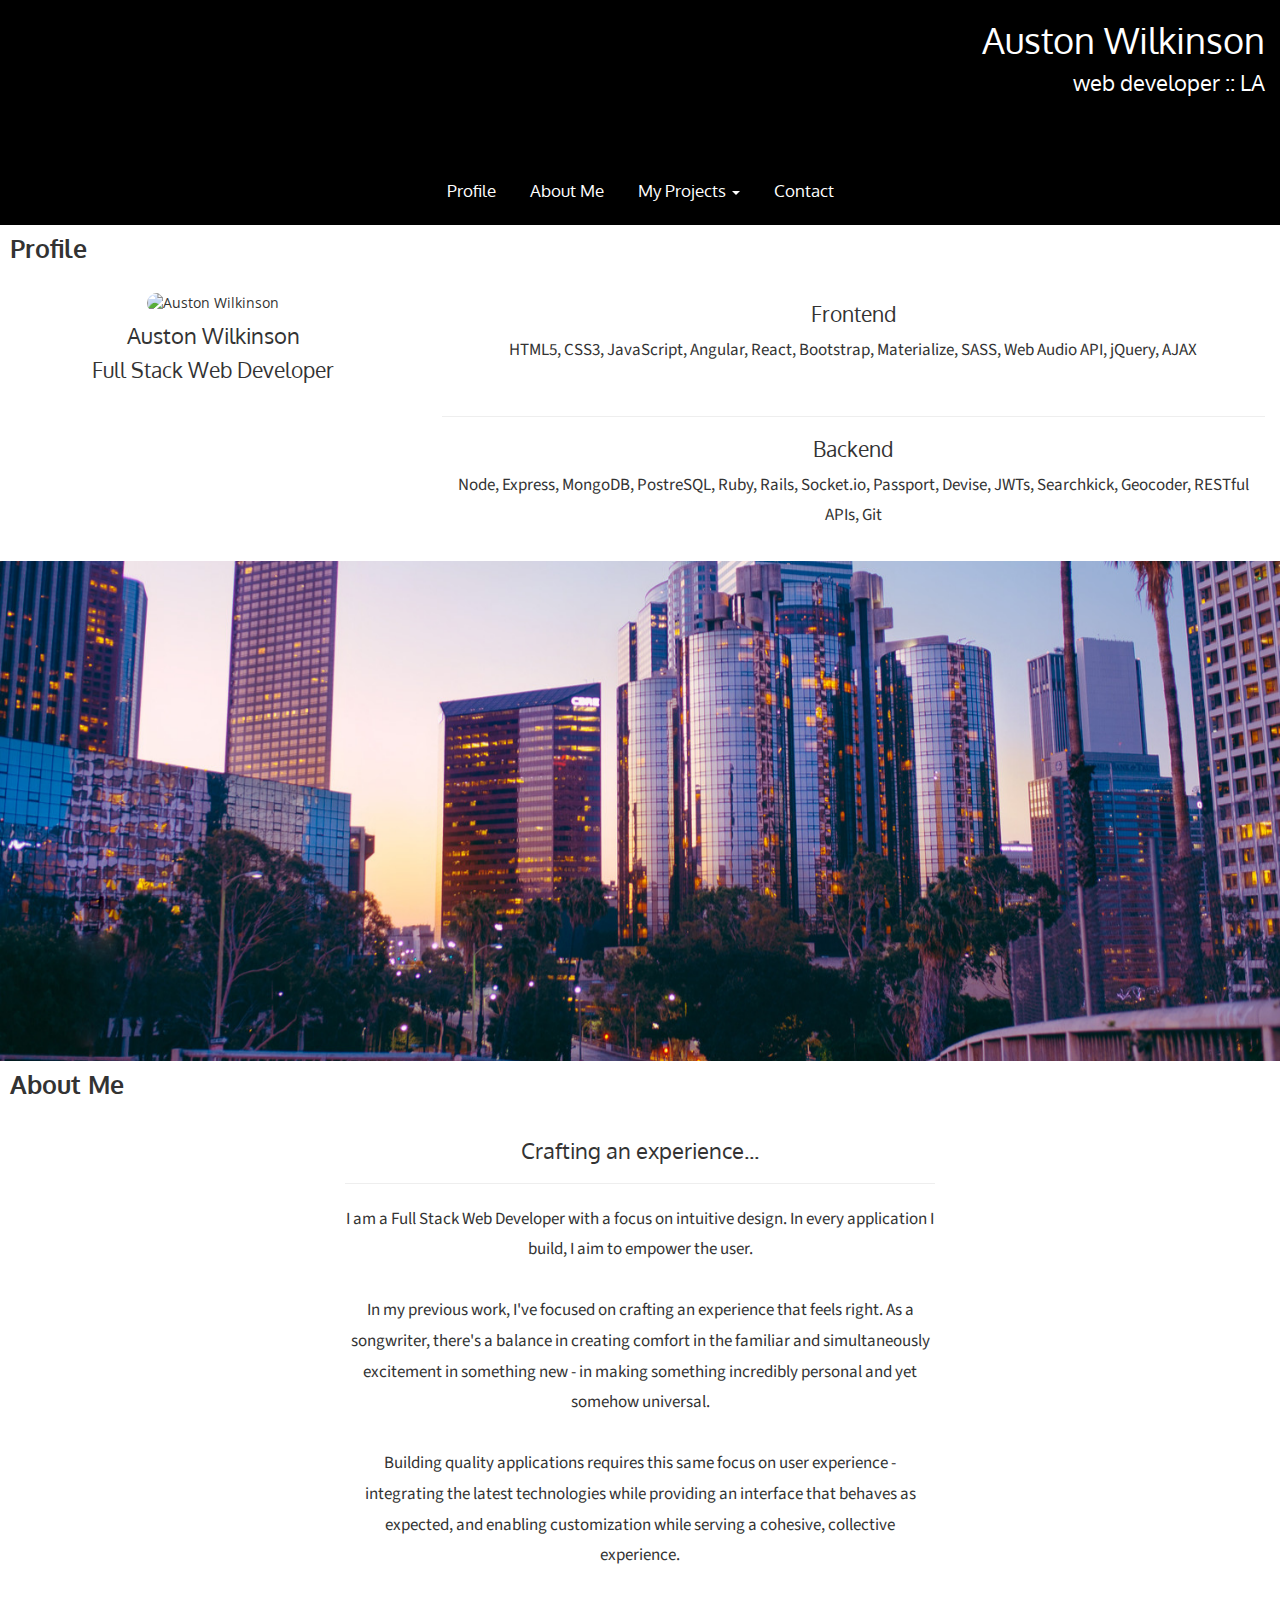
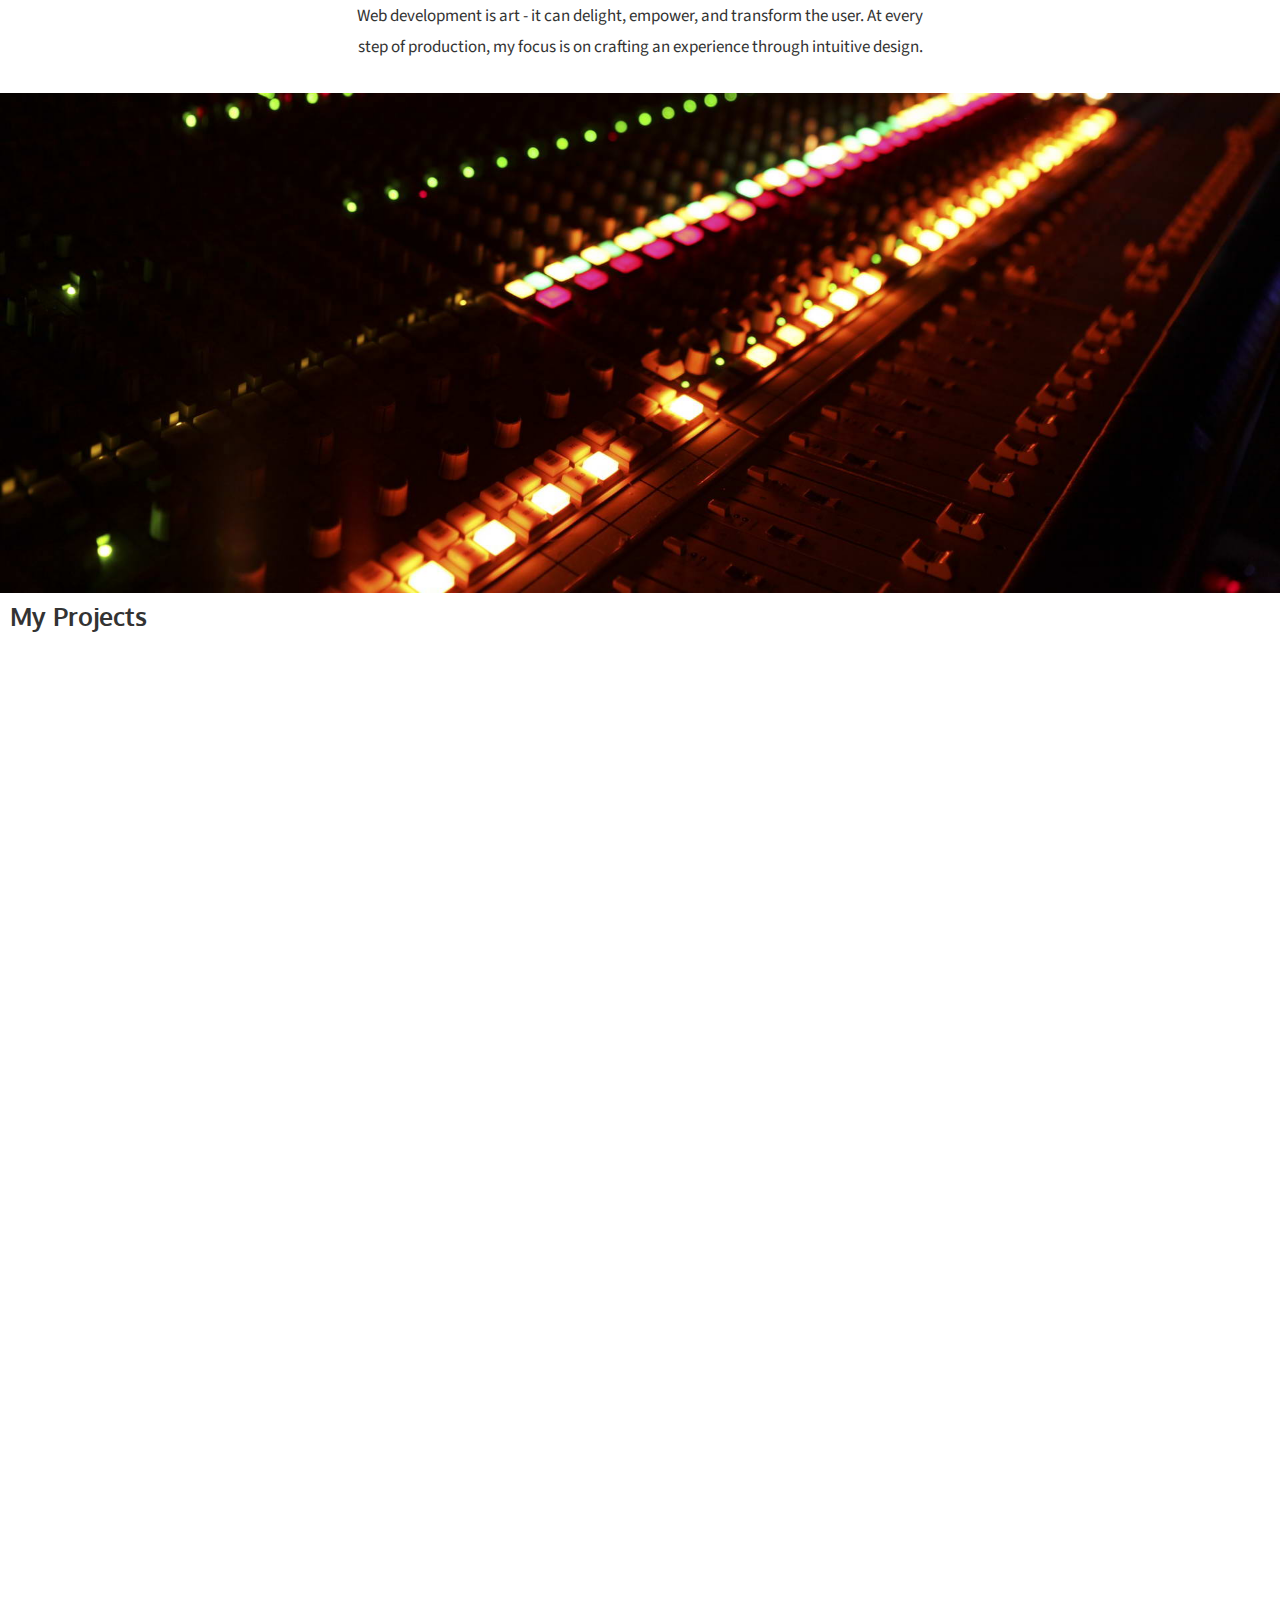
==== commit 1bb52789: "Merge eba84cb06fc099eb9f070d855a32c067c60035b7 into 3b6baf72842d5a535049becbfa0e47eaf458c6a8" ====
--- a/index.html
+++ b/index.html
@@ -1,12 +1,17 @@
 <!DOCTYPE html>
-<html>
+<html prefix="og: http://ogp.me/ns#">
 <head>
-  <title>Auston Wilkinson</title>
+  <title>Auston Wilkinson | Web Developer</title>
   <!-- meta -->
   <meta charset="utf-8" />
-  <meta name="description" content="Personal Site">
   <meta name="author" content="Auston Wilkinson">
   <meta http-equiv="Content-type" content="text/html; charset=utf-8" />
+  <meta property="og:title" content="Auston Wilkinson | Web Developer" />
+  <meta property="og:image:secure_url" content="https://raw.githubusercontent.com/wilkdasilk/wilkdasilk.github.io/master/assets/imgs/downtown-la.jpg" />
+  <meta property="og:image:width" content="1500" />
+  <meta property="og:image:height" content="998" />
+  <meta property="og:image:type" content="image/jpeg" />
+  <meta property="og:description" content="Based in LA, with skills in JavaScript, Ruby on Rails, Angular. I am a Full Stack Web Developer with a focus on intuitive design. In every application I build, I aim to empower the user. In my previous work, I've focused on crafting an experience that feels right. As a songwriter, there's a balance in creating comfort in the familiar and simultaneously excitement in something new - in making something incredibly personal and yet somehow universal. Building quality applications requires this same focus on user experience - integrating the latest technologies while providing an interface that behaves as expected, and enabling customization while serving a cohesive, collective experience. Web development is art - it can delight, empower, and transform the user. At every step of production, my focus is on crafting an experience through intuitive design." />
   <!-- mobile -->
   <meta name="viewport" content="width=device-width, initial-scale=1" />
   <!-- styles -->
@@ -20,6 +25,8 @@
   <!-- favicon -->
   <link rel="icon" type="image/png" href="assets/imgs/favicon.ico">
   <link href="https://fonts.googleapis.com/css?family=Source+Sans+Pro" rel="stylesheet">
+  <link href="https://fonts.googleapis.com/css?family=Oxygen" rel="stylesheet">
+  <link href="https://fonts.googleapis.com/css?family=Open+Sans" rel="stylesheet">
 </head>
 <body>
   <div class="container sticky-top">
@@ -115,9 +122,9 @@
     </div>
     <div id="aboutme" class="row">
       <div class="col-md-6 col-md-offset-3 col-xs-12">
-        <h4>I was born in a log cabin...</h4>
+        <h4>Crafting an experience...</h4>
         <hr>
-        <p>I am a full stack web developer with a focus on intuitive design. In every application I build, I aim to empower the user.
+        <p>I am a Full Stack Web Developer with a focus on intuitive design. In every application I build, I aim to empower the user.
           <br />
           <br />
           In my previous work, I've focused on crafting an experience that feels right. As a songwriter, there's a balance in creating comfort in the familiar and simultaneously excitement in something new - in making something incredibly personal and yet somehow universal.
--- a/assets/css/main.css
+++ b/assets/css/main.css
@@ -5,11 +5,16 @@
 
 body {
   background-color:white;
-  font-family: 'Source Sans Pro', sans-serif;
   min-width: 330px;
+  font-family: 'Open Sans', sans-serif;
+
+}
+
+h1,h2,h3,h4,h5,h6,a {
+  font-family: 'Oxygen', sans-serif;
 }
 p {
-  font-size: 1.1em;
+  font-size: 1.2em;
 }
 
 header {
@@ -150,15 +155,6 @@
     width: 100%;
   }
 
-  .project-contributions h5 {
-    text-align: center !important;
-  }
-
-  .project-contributions ul {
-    list-style: none !important;
-    padding-left: 0;
-  }
-
   ul.dropdown-menu {
     margin: 0;
     border: none;
@@ -249,11 +245,11 @@
 }
 
 h5 {
-  font-size: 22px;
+  font-size: 1.5em;
 }
 
 .project-details h4 {
-  font-size: 2em;
+  font-size: 2.1em;
 }
 
 .profile-wrapper {
@@ -291,7 +287,11 @@
 
 a, a:hover, a:focus, nav a, nav a:visited, nav a:hover, nav a:focus, #myprojectsdropdown li a:hover, #myprojectsdropdown li a:focus {
   text-decoration: none;
-  color:white;
+  color:white !important;
+}
+
+h4 a, h4 a:hover, h4 a:focus, h4 a:visited {
+  color: black !important;
 }
 
 .nav>li {
@@ -330,6 +330,13 @@
 
  img.preview {
    box-shadow: 2px 2px 8px black;
+   transition: box-shadow 250ms;
+
+ }
+
+ img.preview:hover {
+   box-shadow: 2px 2px 20px black;
+   transition: box-shadow 250ms;
  }
 
 footer {
@@ -485,8 +492,20 @@
   z-index: 100;
 }
 
+.skills p, #aboutme p {
+  font-size: 17px;
+}
+
 .skills p, #aboutme p , .project p {
-    font-size: 17px;
+    line-height: 1.8;
+}
+
+.project p  {
+  font-size: 1.1em;
+}
+
+#aboutme p, .skills p {
+  font-family: 'Source Sans Pro', sans-serif;
 }
 
 .skills {
@@ -501,19 +520,17 @@
   padding: 20px;
 }
 
-.project-contributions h5 {
-  text-align: left;
-  padding: 10px 0;
-}
 
 .project-contributions ul {
-  list-style: square outside url('[data-uri]');
-  margin-left: 0;
+  list-style: none;
+  padding-left: 0;
+  margin-left: 0 !important;
   padding-bottom: calc(42px + 10px);
 }
 
 .project-contributions ul li {
   padding: 5px 0;
+  line-height: 1.8;
 }
 
 .project-details .container {
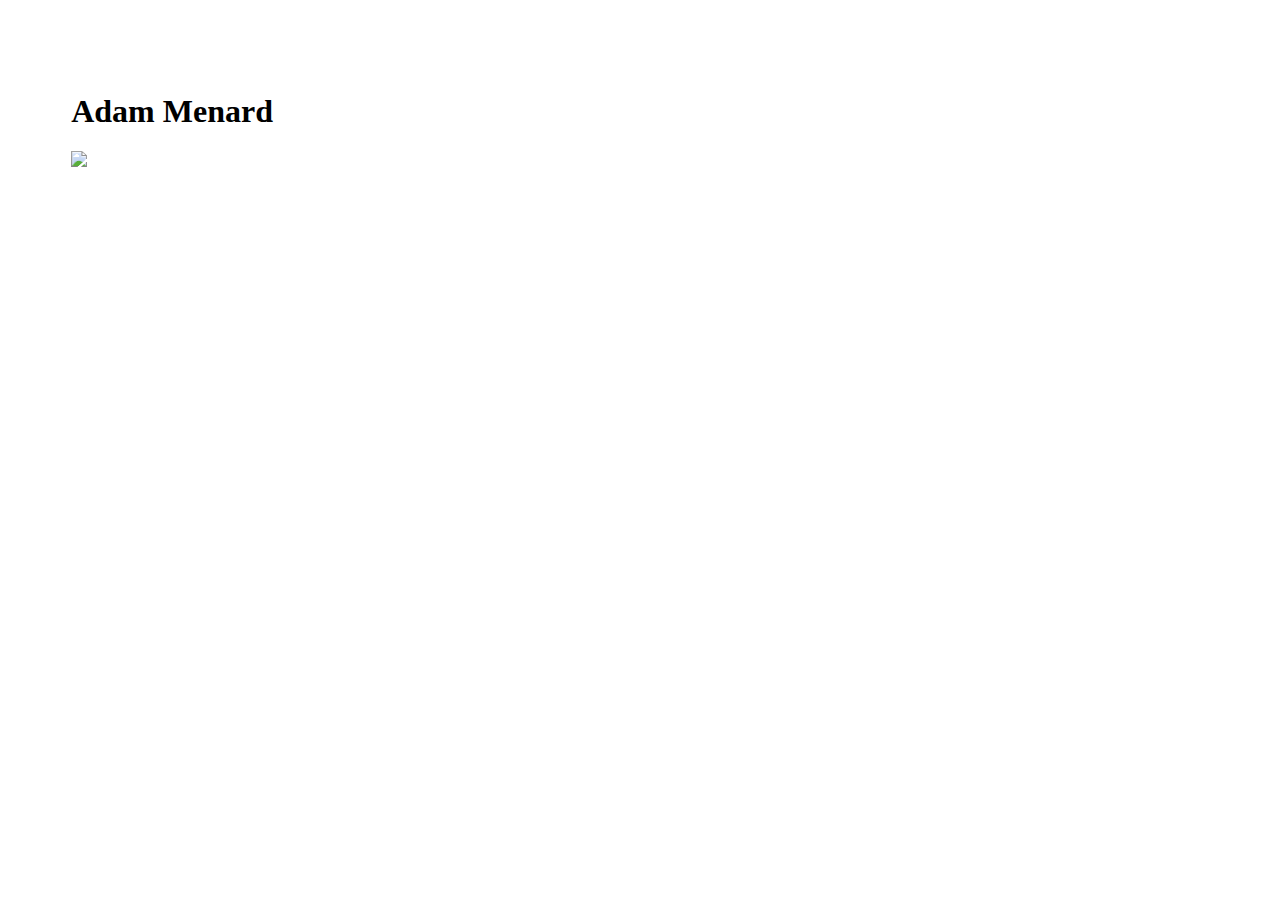
==== commit 35cdcc99: "added js file + minor other" ====
--- a/index.html
+++ b/index.html
@@ -1,184 +1,31 @@
 <!DOCTYPE html>
-<html prefix="og: http://ogp.me/ns#">
+<html>
 <head>
-  <title>Auston Wilkinson | Web Developer</title>
+  <title>Developer: Adam Menard</title>
   <!-- meta -->
   <meta charset="utf-8" />
-  <meta name="author" content="Auston Wilkinson">
+  <meta name="description" content="Personal Site">
+  <meta name="author" content="GA Student">
   <meta http-equiv="Content-type" content="text/html; charset=utf-8" />
-  <meta property="og:title" content="Auston Wilkinson | Web Developer" />
-  <meta property="og:image:secure_url" content="https://raw.githubusercontent.com/wilkdasilk/wilkdasilk.github.io/master/assets/imgs/downtown-la.jpg" />
-  <meta property="og:image:width" content="1500" />
-  <meta property="og:image:height" content="998" />
-  <meta property="og:image:type" content="image/jpeg" />
-  <meta property="og:description" content="Based in LA, with skills in JavaScript, Ruby on Rails, Angular. I am a Full Stack Web Developer with a focus on intuitive design. In every application I build, I aim to empower the user. In my previous work, I've focused on crafting an experience that feels right. As a songwriter, there's a balance in creating comfort in the familiar and simultaneously excitement in something new - in making something incredibly personal and yet somehow universal. Building quality applications requires this same focus on user experience - integrating the latest technologies while providing an interface that behaves as expected, and enabling customization while serving a cohesive, collective experience. Web development is art - it can delight, empower, and transform the user. At every step of production, my focus is on crafting an experience through intuitive design." />
   <!-- mobile -->
   <meta name="viewport" content="width=device-width, initial-scale=1" />
   <!-- styles -->
   <link rel="stylesheet" type="text/css" href="vendor/css/normalize.css">
-  <link rel="stylesheet" href="https://maxcdn.bootstrapcdn.com/bootstrap/3.3.7/css/bootstrap.min.css">
   <link rel="stylesheet" type="text/css" href="assets/css/main.css">
   <!-- scripts -->
-  <script src="https://ajax.googleapis.com/ajax/libs/jquery/3.1.1/jquery.min.js"></script>
-  <script src="https://maxcdn.bootstrapcdn.com/bootstrap/3.3.7/js/bootstrap.min.js"></script>
-  <script src="https://cdnjs.cloudflare.com/ajax/libs/materialize/0.99.0/js/materialize.min.js"></script>
+  <script type="text/javascript" src="assets/js/app.js"></script>
   <!-- favicon -->
-  <link rel="icon" type="image/png" href="assets/imgs/favicon.ico">
-  <link href="https://fonts.googleapis.com/css?family=Source+Sans+Pro" rel="stylesheet">
-  <link href="https://fonts.googleapis.com/css?family=Oxygen" rel="stylesheet">
-  <link href="https://fonts.googleapis.com/css?family=Open+Sans" rel="stylesheet">
+  <link rel="icon" type="image/png" href="assets/imgs/favicon.png">
+
+
 </head>
 <body>
-  <div class="container sticky-top">
-    <div class="solidback"></div>
-    <div class="row top">
-      <header class="fixed">
-        <div class="col-xs-5 profile-placeholder">
-          <div class="profile-wrapper">
-            <img src="https://graph.facebook.com/604868538/picture?type=large" alt="Auston Wilkinson" class="profile">
-          </div>
-        </div>
-        <div class="col-xs-7 header-right">
-          <h1 class="text-right">Auston Wilkinson</h1>
-          <h2 class="text-right">web developer :: LA</h2>
-        </div>
-        <div class="col-md-12 nav-container">
-          <nav class"navbar navbar-default">
-            <div >
-              <div class="navbar-header">
-                <button type="button" class="navbar-toggle collapsed" data-toggle="collapse" data-target="#bs-example-navbar-collapse-1" aria-expanded="false">
-                  <span class="sr-only">Toggle navigation</span>
-                  <span class="glyphicon glyphicon-menu-hamburger" aria-hidden="true"></span>
-                </button>
-              </div>
-              <div class="collapse navbar-collapse" id="bs-example-navbar-collapse-1">
-                <ul class="nav projects-nav">
-                  <li role='presentation'>
-                    <a href='#profile'>Profile</a>
-                  </li>
-                  <li role='presentation'>
-                    <a href='#aboutme'>About Me</a>
-                  </li>
-                  <li role='presentation' class="dropdown">
-                    <a href="#myprojects" class="dropdown-toggle" data-toggle="dropdown" role="button" aria-haspopup="true" aria-expanded="false">My Projects <span class="caret"></span></a>
-                    <ul id="myprojectsdropdown" class="dropdown-menu">
-                      <!-- JavaScript imports project links -->
-                      <!--
-                      <li role='presentation'>
-                        <a href='#' data-index='0'>MiddleEarthCreatureQuiz</a>
-                      </li>
-                      <li role='presentation'>
-                        <a href='#' data-index='1'>Vagabond</a>
-                      </li>
-                      <li role='presentation'>
-                        <a href='#' data-index='2'>Actividay</a>
-                      </li>
-                      <li role='presentation'>
-                        <a href='#' data-index='3'>NoiseFlag</a>
-                      </li>
-                      -->
-                    </ul>
-                  </li>
-                  <li role='presentation'>
-                    <a href='#contact'>Contact</a>
-                  </li>
-                </ul>
-              </div>
-            </div>
-          </nav>
-        </div>
-      </header>
-    </div>
+
+  <div id="page-wrapper">
+    <h1>Adam Menard</h1>
+    <img src="/users/adam/Downloads/adamT.jpg">
   </div>
-  <main>
-    <div class="heading-wrapper">
-      <div class="heading">
-        <h3>Profile</h3>
-      </div>
-    </div>
-    <div id="profile" class="row">
-      <div class="card col-sm-4 col-xs-12">
-        <img src="https://graph.facebook.com/604868538/picture?type=large" alt="Auston Wilkinson">
-        <h4>Auston Wilkinson</h4>
-        <h5>Full Stack Web Developer</h5>
-      </div>
-      <div class="skills col-sm-8 col-xs-12">
-        <h5>Frontend</h5>
-        <p>HTML5, CSS3, JavaScript, Angular, React, Bootstrap, Materialize, SASS, Web Audio API, jQuery, AJAX </p>
-        <br />
-        <hr>
-        <h5>Backend</h5>
-        <p>Node, Express, MongoDB, PostreSQL, Ruby, Rails, Socket.io, Passport, Devise, JWTs, Searchkick, Geocoder, RESTful APIs, Git </p>
-        <br />
-      </div>
-    </div>
-    <div class="parallax-container">
-      <div class="parallax"><img src="assets/imgs/downtown-la.jpg"></div>
-    </div>
-    <div class="heading-wrapper">
-      <div class="heading">
-         <h3>About Me</h3>
-       </div>
-    </div>
-    <div id="aboutme" class="row">
-      <div class="col-md-6 col-md-offset-3 col-xs-12">
-        <h4>Crafting an experience...</h4>
-        <hr>
-        <p>I am a Full Stack Web Developer with a focus on intuitive design. In every application I build, I aim to empower the user.
-          <br />
-          <br />
-          In my previous work, I've focused on crafting an experience that feels right. As a songwriter, there's a balance in creating comfort in the familiar and simultaneously excitement in something new - in making something incredibly personal and yet somehow universal.
-          <br />
-          <br />
-          Building quality applications requires this same focus on user experience - integrating the latest technologies while providing an interface that behaves as expected, and enabling customization while serving a cohesive, collective experience.
-          <br />
-          <br />
-          Web development is art - it can delight, empower, and transform the user. At every step of production, my focus is on crafting an experience through intuitive design.
-        </p>
-      </div>
-    </div>
-    <div class="parallax-container">
-      <div class="parallax"><img src="assets/imgs/mixing-board.jpg"></div>
-    </div>
-    <div class="heading-wrapper">
-      <div class="heading">
-         <h3>My Projects</h3>
-       </div>
-    </div>
-    <div id="myprojects" class="row">
-      <div class="projects-wrapper">
-        <div class="row projects">
-          <!-- JavaScript imports projects-->
-        </div>
-      </div>
-    </div>
-  </main>
-  <footer id="contact">
-    <div class="heading-wrapper">
-      <div class="heading">
-         <h3>Contact</h3>
-       </div>
-    </div>
-    <div class="box">
-      <a href="assets/documents/Auston-Wilkinson-Resume.pdf" download>
-        <img src="assets/imgs/download-icon.png" alt="Email me" class="icon">
-      </a>
-      <a href="mailto:anwilk92@gmail.com">
-        <img src="assets/imgs/email-icon.png" alt="Email me" class="icon">
-      </a>
-      <a href="http://www.github.com/wilkdasilk" target="_blank">
-        <img src="assets/imgs/github-icon.svg" alt="Github repository" class="icon">
-      </a>
-      <a href="http://www.linkedin.com/in/austonwilkinson" target="_blank">
-        <img src="assets/imgs/linkedin-icon.jpg" alt="LinkedIn" class="icon">
-      </a>
-      <a href="http://www.twitter.com/austonwilkinson" target="_blank">
-        <img src="assets/imgs/twitter-icon.png" alt="LinkedIn" class="icon">
-      </a>
-    </div>
-    <p>© Auston Wilkinson 2017</p>
-  </footer>
-  <script type="text/javascript" src="assets/js/bootstrap-scrolling-nav.js"></script>
-  <script type="text/javascript" src="assets/js/app.js"></script>
+
+
 </body>
 </html>
--- a/assets/css/main.css
+++ b/assets/css/main.css
@@ -1,563 +1,10 @@
 /* custom styles */
-html::-webkit-scrollbar {
-    display: none;
+#page-wrapper {
+  margin: 0 auto;
+  padding: 5%;
 }
 
-body {
-  background-color:white;
-  min-width: 330px;
-  font-family: 'Open Sans', sans-serif;
-
+#page-wrapper img {
+  height: 300px;
+  weidth: 300px;
 }
-
-h1,h2,h3,h4,h5,h6,a {
-  font-family: 'Oxygen', sans-serif;
-}
-p {
-  font-size: 1.2em;
-}
-
-header {
-  color:white;
-  top:0;
-  display:inline-block;
-  width:100%;
-  height: 225px;
-  opacity:1;
-  z-index: 10;
-  padding:0;
-  min-width: 330px;
-}
-.fixed {
-  position:relative;
-}
-
-.solidback {
-  position:absolute;
-  top:0;
-  background-color: black;
-  width:100%;
-  min-width: 320px;
-  left:0;
-  margin-right:0;
-  height: 225px;
-}
-
-@media (min-width: 1200px) {
-  .container {
-    width: 85%;
-  }
-  .project {
-    width: 100%;
-  }
-  .project p {
-    position: absolute;
-    top: 23%;
-    transform: translateY(-23%);
-    left: 50%;
-    transform: translateX(-50%);
-    width: 80%;
-  }
-}
-
-main.scrolled {
-  top:0;
-  padding-top: calc(56px + 90px - 8px);
-}
-
-@media (min-width: 992px) {
-  img.preview, section {
-    min-height: 250px;
-    height: 21vw;
-    }
-}
-
-@media (max-width:850px) {
-  .project-details .container {
-    width: unset;
-  }
-}
-
-@media (max-width: 485px) {
-  h1.text-right {
-    font-size: 20px;
-  }
-
-  h2.text-right {
-    font-size: 15px;
-  }
-
-  h1.text-right.scrolled {
-    font-size: 15px !important;
-  }
-
-  h2.text-right.scrolled {
-    font-size: 10px !important;
-  }
-
-  .project-details {
-    padding: 10px !important;
-  }
-
-  .project p {
-    padding: 0 !important;
-  }
-
-}
-
-@media (min-width: 768px) {
-  .header-right {
-    width: 100%
-  }
-  main.scrolled {
-    padding-top: calc(56px + 90px + 44px);
-  }
-  .nav-container.scrolled {
-    top:0px !important;
-    background: black;
-    z-index: 100;
-  }
-  .fixed-pin .heading {
-    top: calc(56px + 43px) !important;
-  }
-
-  ul.nav li.dropdown:hover > ul.dropdown-menu, ul.dropdown-menu:hover {
-    z-index: 999;
-  }
-
-  ul .dropdown-menu {
-    margin-top: 0;
-    border: 3px solid white;
-  }
-
-  ul.dropdown-menu li {
-    position: relative;
-    z-index: inherit;
-    display: block;
-  }
-
-  .project-contributions ul {
-    margin-left: 50px !important;
-  }
-}
-@media (max-width: 767px) {
-  ul .dropdown-menu {
-    display: block !important;
-    width: 100%;
-  }
-
-  .navbar-collapse.in {
-    overflow: visible;
-  }
-
-  .projects-nav.nav li.dropdown {
-    display: inline-block;
-    width: 100%;
-  }
-
-  ul.dropdown-menu {
-    margin: 0;
-    border: none;
-    position: relative;
-  }
-
-  span.caret {
-    display: none;
-  }
-
-  .parallax-container {
-    height: 70vh !important;
-    max-height: 70vw;
-    min-height: 200px;
-  }
-}
-
-.header-right {
-  float: right;
-  clear:right;
-  padding-left:0px;
-  height: calc(225px - 56px);
-  min-height: 56px;
-}
-
-.heading-wrapper {
-  height:47px;
-}
-
-.heading {
-  height:47px;
-  z-index: 99;
-  width: 100%;
-  background: white;
-  position: relative;
-}
-
-.header-right.scrolled {
-  width: 100%;
-  text-align: center;
-  padding: 0px;
-}
-
-h1.text-right.scrolled, h2.text-right.scrolled {
-  display: inline-block;
-  height: 100%;
-  margin:0;
-  padding: 15px 0;
-}
-
-h1.text-right.scrolled{
-  font-size: 25px;
-}
-
-h2.text-right.scrolled {
-  font-size: 15px;
-}
-
-.nav-container.scrolled {
-  top: -57px;
-}
-
-.navbar-collapse:before {
-  height: 0;
-}
-
-h1 {
-  margin-bottom:10px;
-  font-size: 36px;
-}
-
-h2 {
-  margin-top:10px;
-  word-wrap: break-word;
-  font-size: 22px;
-}
-
-h3 {
-  padding: 10px;
-  font-size:1.8em;
-  font-weight: 900;
-  margin: 0;
-  text-align: left;
-}
-
-h4 {
-  font-size: 1.6em;
-}
-
-h5 {
-  font-size: 1.5em;
-}
-
-.project-details h4 {
-  font-size: 2.1em;
-}
-
-.profile-wrapper {
-  height: 56px;
-  padding: 5px;
-  width: 100%;
-  min-height: 56px;
-  position: absolute;
-  top:50px;
-  visibility: hidden;
-}
-
-.profile {
-  height: calc(100% - 10px);
-  border-radius: 10px;
-  position: absolute;
-}
-
-.nav-container {
-  position: relative;
-  text-align: center;
-  clear:right;
-  padding: 0;
-  width: 100%;
-}
-
-.navbar-collapse {
-  padding:0;
-  border-top: unset;
-}
-
-.navbar-toggle {
-  color:white;
-}
-
-a, a:hover, a:focus, nav a, nav a:visited, nav a:hover, nav a:focus, #myprojectsdropdown li a:hover, #myprojectsdropdown li a:focus {
-  text-decoration: none;
-  color:white !important;
-}
-
-h4 a, h4 a:hover, h4 a:focus, h4 a:visited {
-  color: black !important;
-}
-
-.nav>li {
-  display: inline-block;
-}
-
-div.in .nav>li, div.collapsing .nav>li, div.collapsing .nav>li>a:focus , #myprojectsdropdown li, #myprojectsdropdown li>a:focus {
-  display: block;
-  background: black;
-}
-
-nav a, .project-links a, #myprojectsdropdown li a {
-  font-size: 1.2em;
-  padding: 10px 15px;
-}
-
-.nav>li>a:hover, .nav>li>a:hover:focus, .project-links a, #myprojectsdropdown>li>a:hover, #myprojectsdropdown>li>a:hover:focus  {
-  background:rgb(0,150,255);
-}
-
-.nav>li>a:focus {
-  background: transparent;
-}
-
-main {
-  margin-bottom: 0;
-  text-align: center;
-  position: relative;
-  top: 225px;
-}
-
-section {
-   text-align: center;
-   background: rgba(255,255,255,.9);
- }
-
- img.preview {
-   box-shadow: 2px 2px 8px black;
-   transition: box-shadow 250ms;
-
- }
-
- img.preview:hover {
-   box-shadow: 2px 2px 20px black;
-   transition: box-shadow 250ms;
- }
-
-footer {
-   bottom:0;
-   text-align:center;
-   color:black;
-   display:block;
-   margin: auto 0;
-   width:100%;
- }
- footer p {
-   margin: 10px 0;
- }
-
- .box {
-   height: 55px;
- }
-
- .preview {
-   width:100%;
- }
-
-.caption {
-  color:black;
-  background: rgba(0,0,0,.2);
-  padding:5px 0px;
-  max-width:200px;
-  margin:auto;
-}
-
-.fadingDescription {
-  background: white;
-  color: rgb(0,150,255);
-  width:200px;
-  margin:auto;
-
-}
-
-.caption:hover {
-  color:white;
-  background:rgb(0,150,255);
-}
-
-.icon:hover{
-  border: 0px groove black;
-  transform: scale(1.02);
-  background:white;
-}
-
-.icon {
-  margin: 1%;
-  display:inline-block;
-  width: 47px;
-  border-radius: 50%;
-  background:white;
-  border: 4px solid transparent;
-  background-clip: padding-box;
-  vertical-align: middle;
-  color: black;
-}
-
-.project-links a:hover {
-  background:rgba(0,150,255,.8);
-}
-
-.project-links {
-  padding:30px 0;
-  height: 42px;
-  bottom: 20px;
-  position: absolute;
-  left: 50%;
-  transform: translateX(-50%);
-}
-
-.row.projects {
-  background-color:white;
-  color: black;
-
-}
-
-main .row {
-  margin: 0;
-}
-
-.projects div:not(.parallax, .parallax-container) {
-  margin-bottom: 25px;
-  margin-top: 25px;
-
-}
-
-.project {
-  padding:3%;
-}
-
-.project p {
-  padding: 25px;
-}
-
-.parallax-container {
-  position: relative;
-  overflow: hidden;
-  height: 500px;
-  z-index: 0;
-  background-color: white;
-  box-shadow: inset 0px 0px 150px rgba(0,0,0,1);
-}
-
-.parallax-container .parallax {
-  position: absolute;
-  top: 0;
-  left: 0;
-  right: 0;
-  bottom: 0;
-  z-index: -1;
-}
-
-.parallax-container .parallax img {
-  opacity: 0.9;
-  position: absolute;
-  left: 50%;
-  bottom: 0;
-  object-fit: cover;
-  width: 100%;
-  min-height: 100%;
-  -webkit-transform: translate3d(0, 0, 0);
-  transform: translate3d(0, 0, 0);
-  -webkit-transform: translateX(-50%);
-          transform: translateX(-50%);
-}
-
-.project-details {
-  padding: 50px;
-  position: relative;
-}
-
-.project-description {
-  padding: 20px;
-}
-
-.row.projects > :nth-child(2n+0) {
-  /* if I decide to alternate styles again */
-}
-
-.fixed-pin .heading {
-  position: fixed;
-  top: 56px;
-  box-shadow: 0 0 5px black;
-}
-
-.sticky-top {
-  position: fixed;
-  width: 100%;
-  z-index: 100;
-}
-
-.skills p, #aboutme p {
-  font-size: 17px;
-}
-
-.skills p, #aboutme p , .project p {
-    line-height: 1.8;
-}
-
-.project p  {
-  font-size: 1.1em;
-}
-
-#aboutme p, .skills p {
-  font-family: 'Source Sans Pro', sans-serif;
-}
-
-.skills {
-  padding-top:20px;
-}
-#profile img {
-  height:220px;
-  border-radius: 10px;
-}
-
-#profile .card, #aboutme {
-  padding: 20px;
-}
-
-
-.project-contributions ul {
-  list-style: none;
-  padding-left: 0;
-  margin-left: 0 !important;
-  padding-bottom: calc(42px + 10px);
-}
-
-.project-contributions ul li {
-  padding: 5px 0;
-  line-height: 1.8;
-}
-
-.project-details .container {
-  padding-top: 10px;
-  padding-bottom: 10px;
-}
-
-.profile-placeholder {
-  height: 56px;
-  position: absolute;
-  overflow: hidden;
-}
-
-ul.dropdown-menu {
-  padding:0;
-  text-align: center;
-}
-
-.faded-out {
-  opacity: 0;
-}
-
-.faded-in {
-  opacity: 1;
-  transition: opacity 500ms linear;
-}
-
-.header ul {
-  background: black;
-}
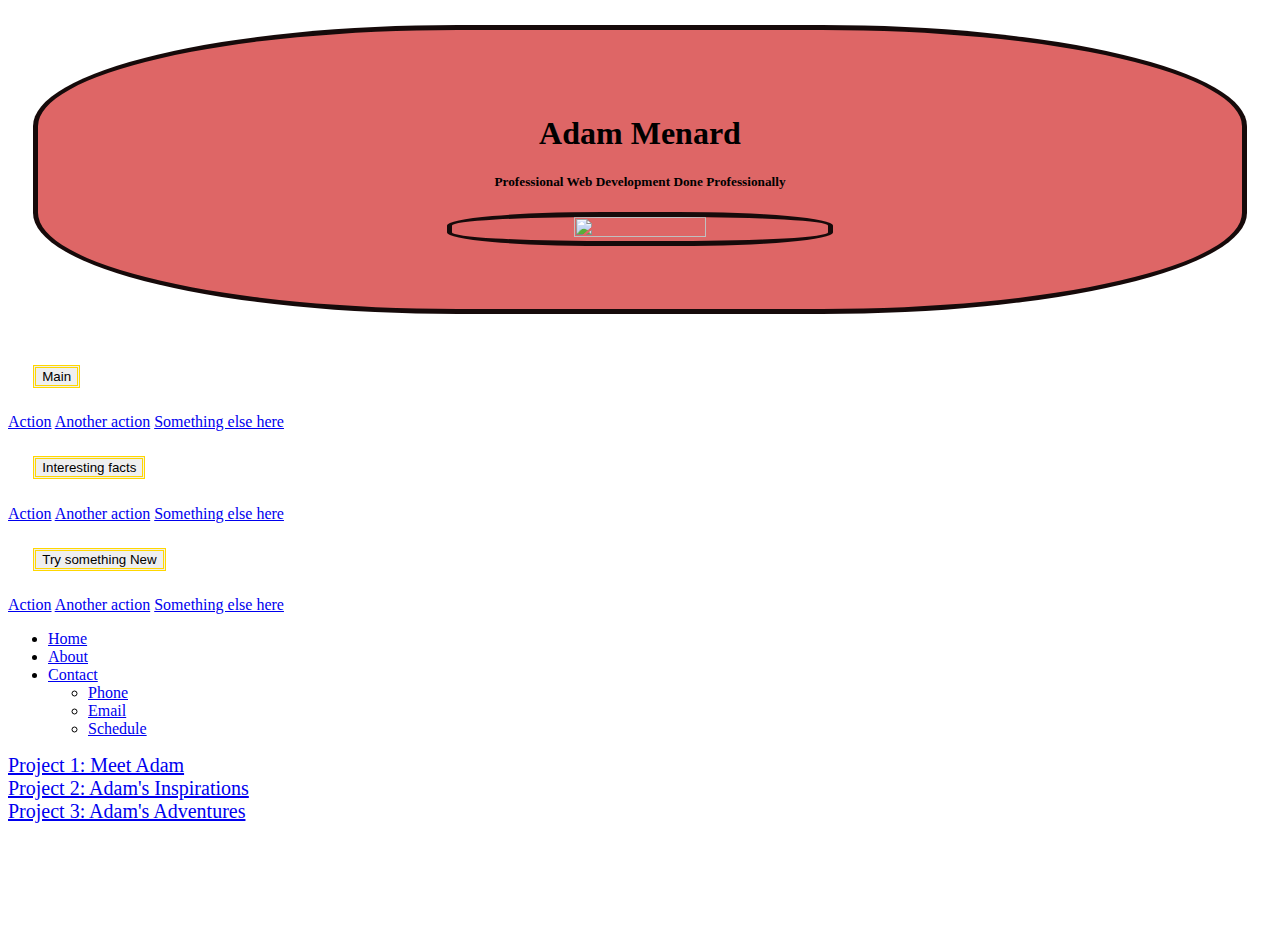
==== commit e3ad90b8: "Merge 764961d28478037e0acd6b9996d765f67cb43081 into 139bae8611a4783d3f786224e5c38e1c23181d35" ====
--- a/index.html
+++ b/index.html
@@ -1,5 +1,5 @@
 <!DOCTYPE html>
-<html>
+<html lang="en">
 <head>
   <title>Developer: Adam Menard</title>
   <!-- meta -->
@@ -7,6 +7,11 @@
   <meta name="description" content="Personal Site">
   <meta name="author" content="GA Student">
   <meta http-equiv="Content-type" content="text/html; charset=utf-8" />
+
+  <!-- Bootstrap meta -->
+  <meta charset="utf-8">
+  <meta name="viewport" content="width=device-width, initial-scale=1, shrink-to-fit=no">
+
   <!-- mobile -->
   <meta name="viewport" content="width=device-width, initial-scale=1" />
   <!-- styles -->
@@ -17,15 +22,92 @@
   <!-- favicon -->
   <link rel="icon" type="image/png" href="assets/imgs/favicon.png">
 
+  <!-- Bootstrap CSS -->
+  <!-- <link rel="stylesheet" type="text/css" href="https://maxcdn.bootstrapcdn.com/bootstrap/3.3.5/css/bootstrap.min.css"> -->
+  <link rel="stylesheet" href="https://maxcdn.bootstrapcdn.com/bootstrap/4.0.0-beta.2/css/bootstrap.min.css"integrity="sha384-PsH8R72JQ3SOdhVi3uxftmaW6Vc51MKb0q5P2rRUpPvrszuE4W1povHYgTpBfshb" crossorigin="anonymous">
 
 </head>
 <body>
 
-  <div id="page-wrapper">
+
+<!-- Title -->
+  <div id="page-wrapper" class="jumbotron">
     <h1>Adam Menard</h1>
+    <h5>Professional Web Development Done Professionally</h5>
     <img src="/users/adam/Downloads/adamT.jpg">
   </div>
 
+<!-- Contact nav -->
+
+<div class="dropdown">
+  <!-- button 1 -->
+  <button class="btn btn-secondary dropdown-toggle" type="button" id="dropdownMenuButton" data-toggle="dropdown" aria-haspopup="true" aria-expanded="false">Main
+  </button>
+  <div class="dropdown-menu" aria-labelledby="dropdownMenuButton">
+    <a class="dropdown-item" href="#">Action</a>
+    <a class="dropdown-item" href="#">Another action</a>
+    <a class="dropdown-item" href="#">Something else here</a>
+  </div>
+  <!-- button 2 -->
+  <button class="btn btn-secondary dropdown-toggle" type="button" id="dropdownMenuButton" data-toggle="dropdown" aria-haspopup="true" aria-expanded="false">Interesting facts
+  </button>
+  <div class="dropdown-menu" aria-labelledby="dropdownMenuButton">
+    <a class="dropdown-item" href="#">Action</a>
+    <a class="dropdown-item" href="#">Another action</a>
+    <a class="dropdown-item" href="#">Something else here</a>
+  </div>
+
+  <!-- button 3 -->
+  <button class="btn btn-secondary dropdown-toggle" type="button" id="dropdownMenuButton" data-toggle="dropdown" aria-haspopup="true" aria-expanded="false">Try something New
+  </button>
+  <div class="dropdown-menu" aria-labelledby="dropdownMenuButton">
+    <a class="dropdown-item" href="#">Action</a>
+    <a class="dropdown-item" href="#">Another action</a>
+    <a class="dropdown-item" href="#">Something else here</a>
+  </div>
+
+</div>
+
+
+<!-- empty space -->
+
+<div class="container">
+
+  <ul class="list-inline">
+    <li><a href="#">Home</a></li>
+    <li><a href="#">About</a></li>
+
+    <li class="dropdown">
+      <a href="#" class="dropdown-toggle" data-toggle="dropdown">Contact<span class="caret"></span>
+
+        <ul class="dropdown-menu">
+          <li><a href="#">Phone</a<li>
+          <li><a href="#">Email</a<li>
+          <li><a href="#">Schedule</a<li>
+      </ul>
+      </a>
+    </li>
+  </ul>
+</div>
+
+<!-- 3 projects -->
+<div class ="container">
+  <div class="project-container">
+    <a class="project-name" href="https://www.linkedin.com/in/findadammenard888/" target="_blank">Project 1: Meet Adam</a>
+  </div>
+
+  <div class="project-container">
+    <a class="project-name" href="https://www.moma.org/calendar/exhibitions/1219" target="_blank">Project 2: Adam's Inspirations</a>
+  </div>
+
+  <div class="project-container">
+    <a class="project-name" href="http://www.fromageslaurentdubois.fr/fr/" target="_blank">Project 3: Adam's Adventures</a>
+  </div>
+
+</div>
+
+
+<p id="ghost">Blank area Blank area Blank area Blank area Blank area Blank area Blank area Blank area Blank area Blank area Blank area Blank area Blank area Blank area Blank area Blank area Blank area Blank area Blank area Blank area Blank area Blank area Blank area Blank area Blank area Blank area Blank area Blank area Blank area Blank area Blank area Blank area Blank area Blank area Blank area Blank area Blank area Blank area Blank area Blank area Blank area Blank area Blank area Blank area Blank area Blank area Blank area Blank area Blank area Blank area Blank area Blank area Blank area Blank area Blank area Blank area Blank area Blank area Blank area Blank area></p>
 
 </body>
 </html>
--- a/assets/css/main.css
+++ b/assets/css/main.css
@@ -1,10 +1,46 @@
 /* custom styles */
+body {
+  background-image: url("https://dragonartz.files.wordpress.com/2009/06/vector-tech-background-card-prev1-by-dragonart.png");
+  background-repeat: no-repeat;
+  background-size: cover;
+}
+
+.jumbotron {
+  background-color: rgba(200, 0, 0, 0.6);
+}
+
+.dropdown button {
+  border: 3px double gold;
+  margin: 2% 2%;
+}
+
+.project-container {
+  font-size: 20px;
+}
+
+.list-inline {
+}
+
 #page-wrapper {
-  margin: 0 auto;
+  margin: 2% 2%;
   padding: 5%;
+  text-align: center;
+  border: 5px solid rgba(0,0,0,.9);
+  border-radius: 35%;
+  background-image: url("https://mishilpatel.files.wordpress.com/2011/11/betweengrassandsky3.png");
+
 }
 
 #page-wrapper img {
-  height: 300px;
-  weidth: 300px;
+  height: 35%;
+  width: 35%;
+  border-radius: 40%;
+  border: 5px solid rgba(0,0,0,.9);
+  background-repeat: no-repeat;
+  background-size: cover;
 }
+
+/*Intentionally Hidden*/
+#ghost {
+  color: rgba(0, 0, 0, 0);
+}
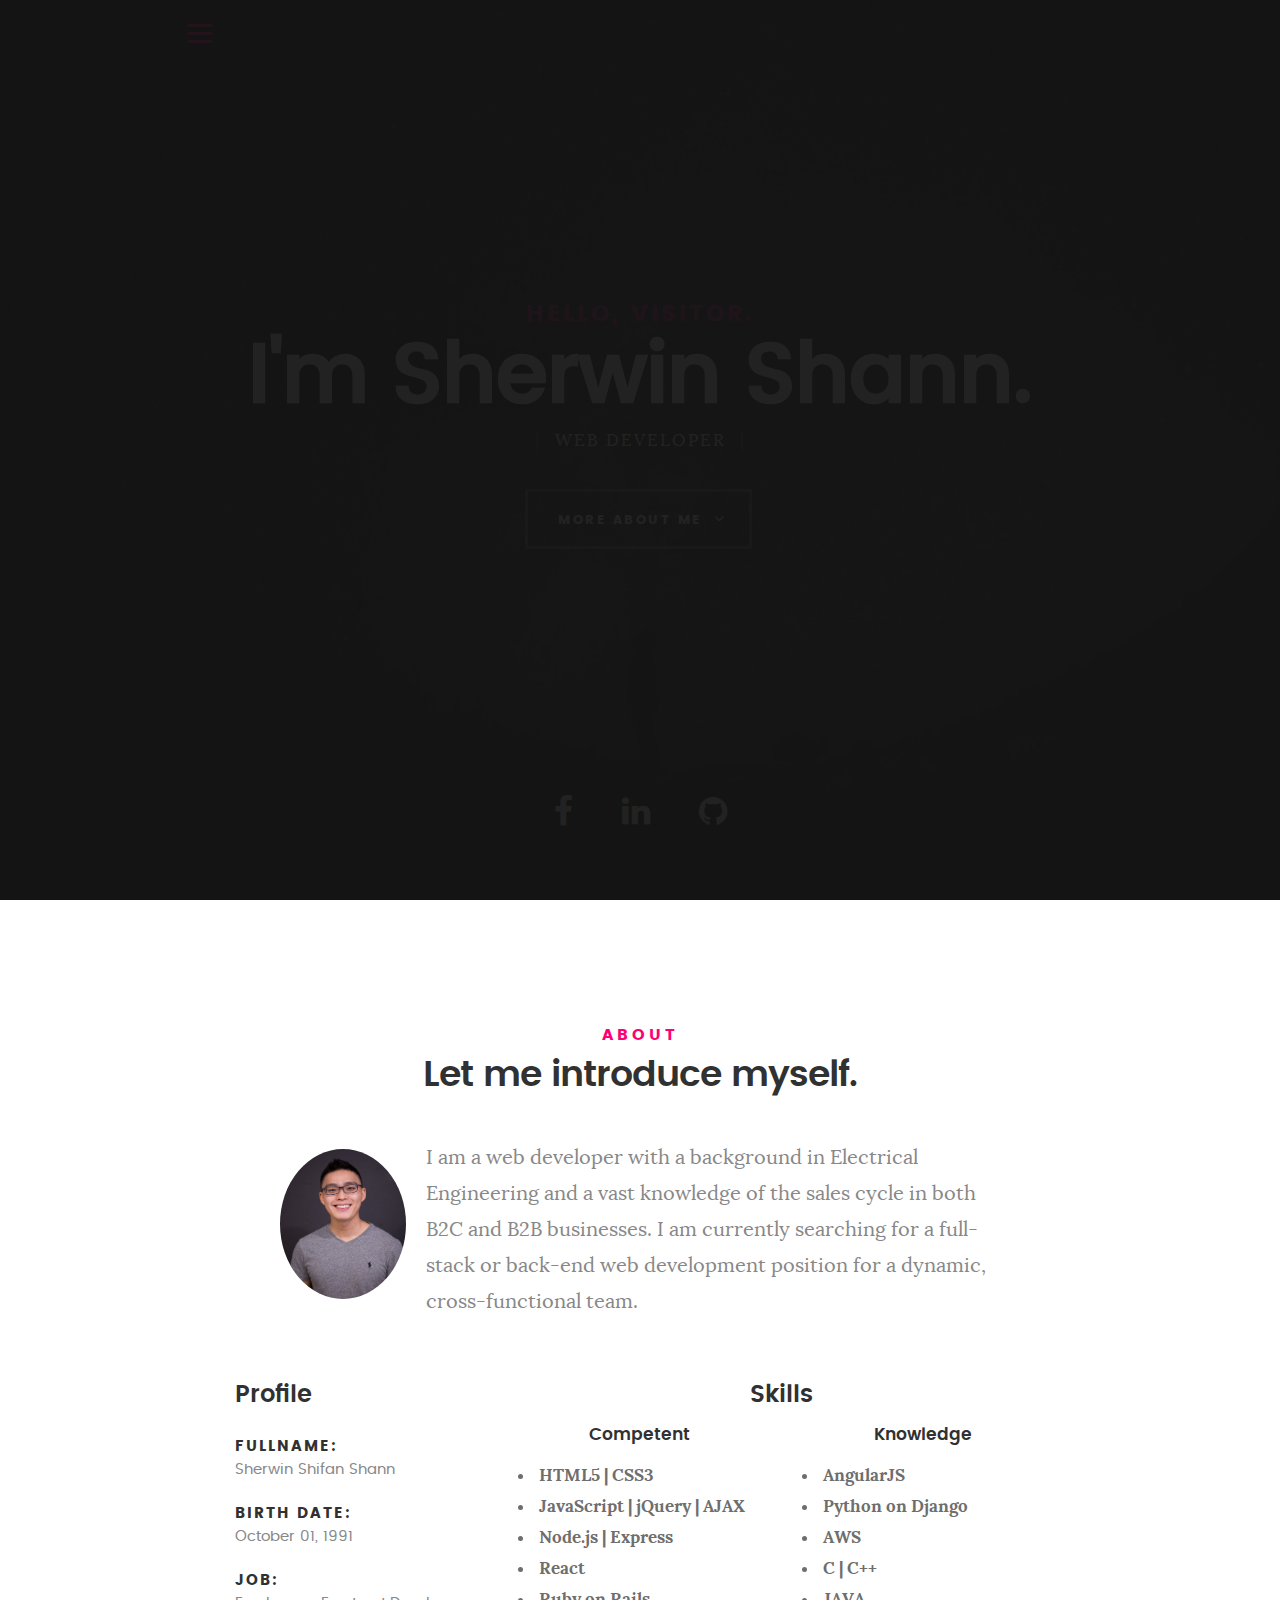
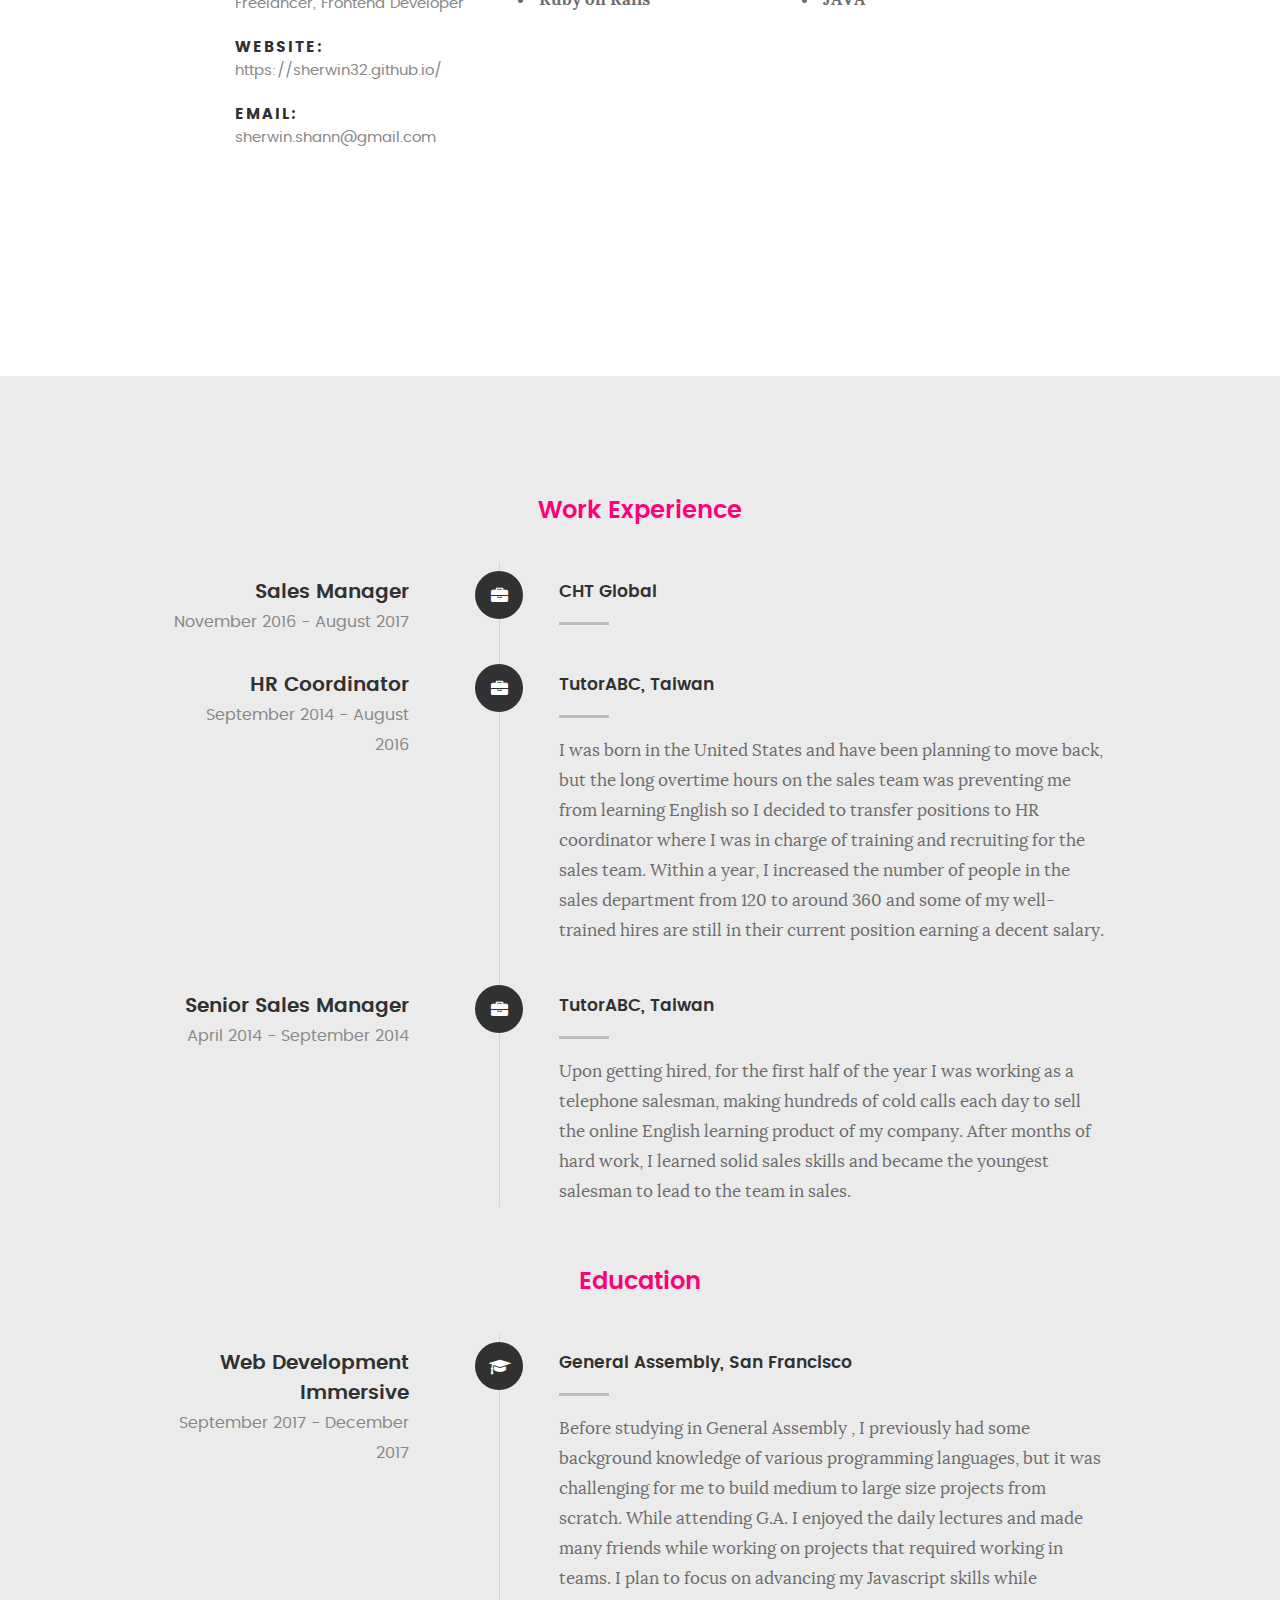
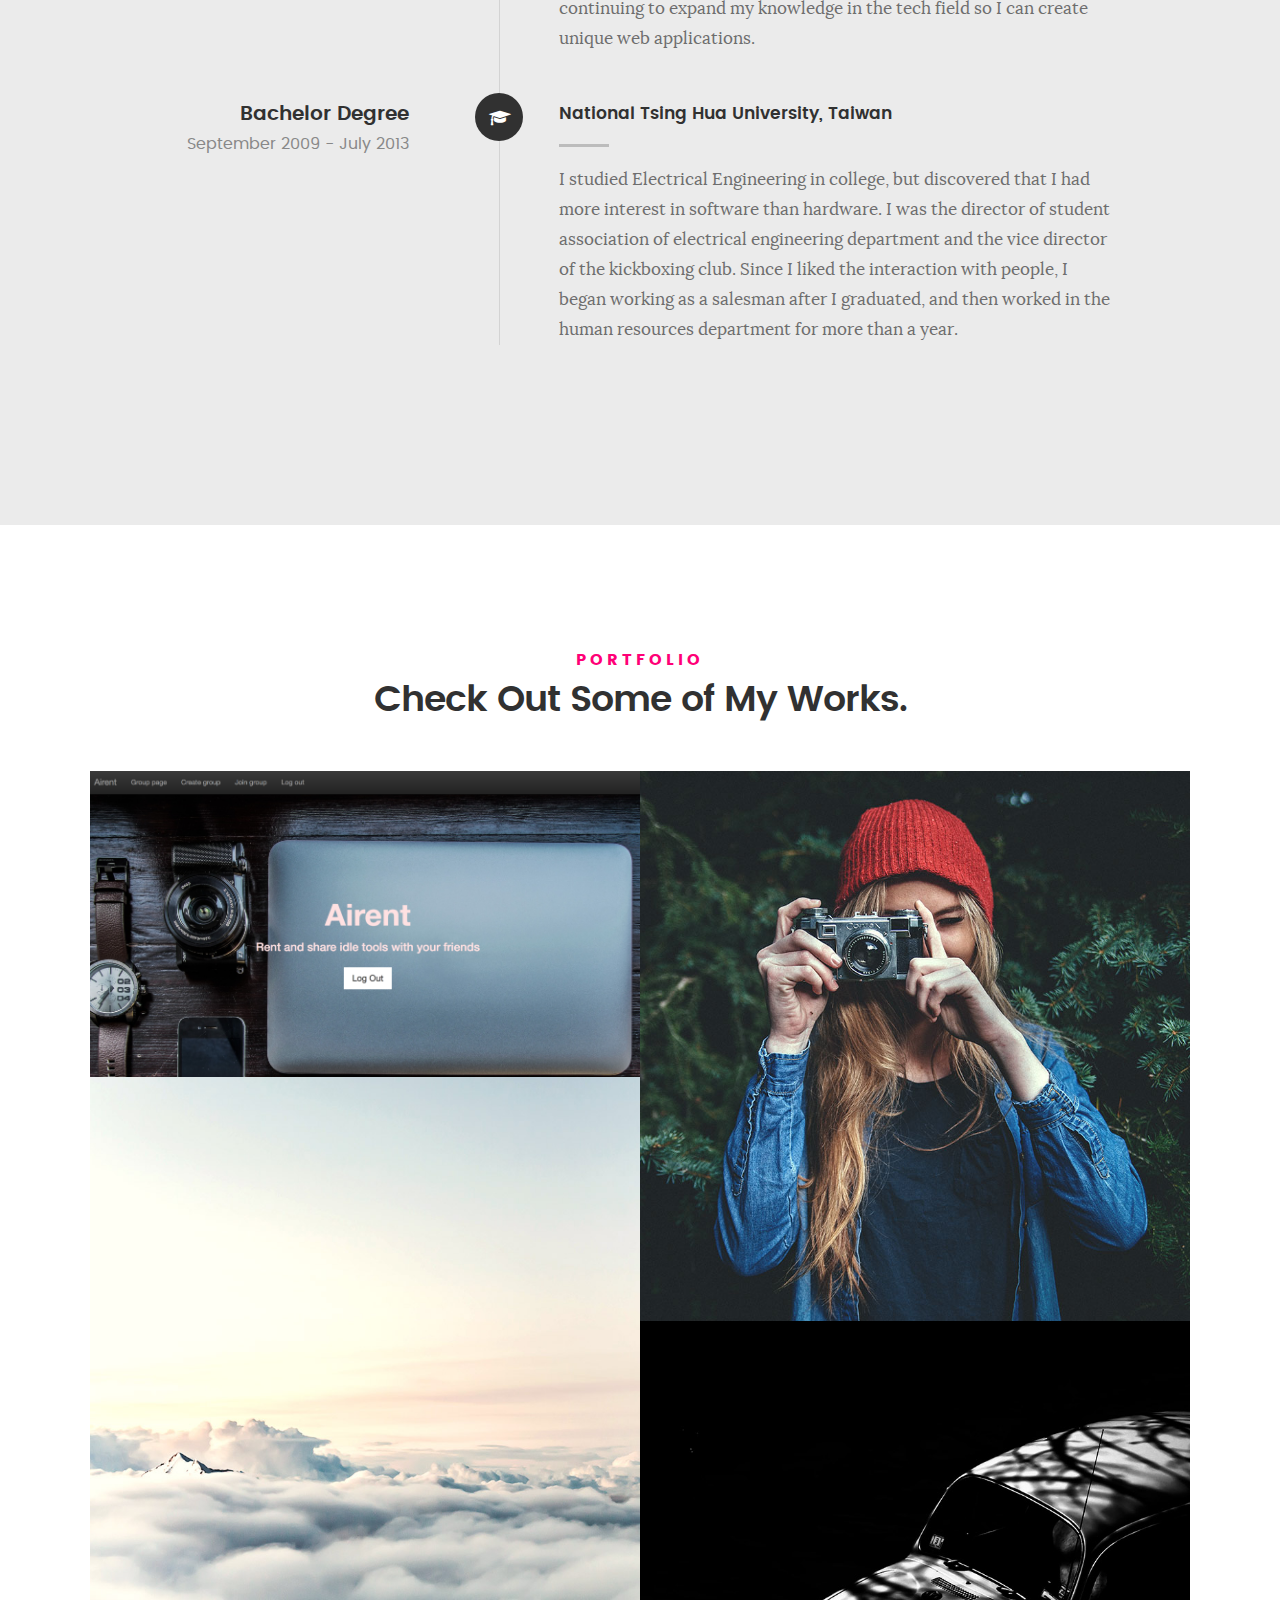
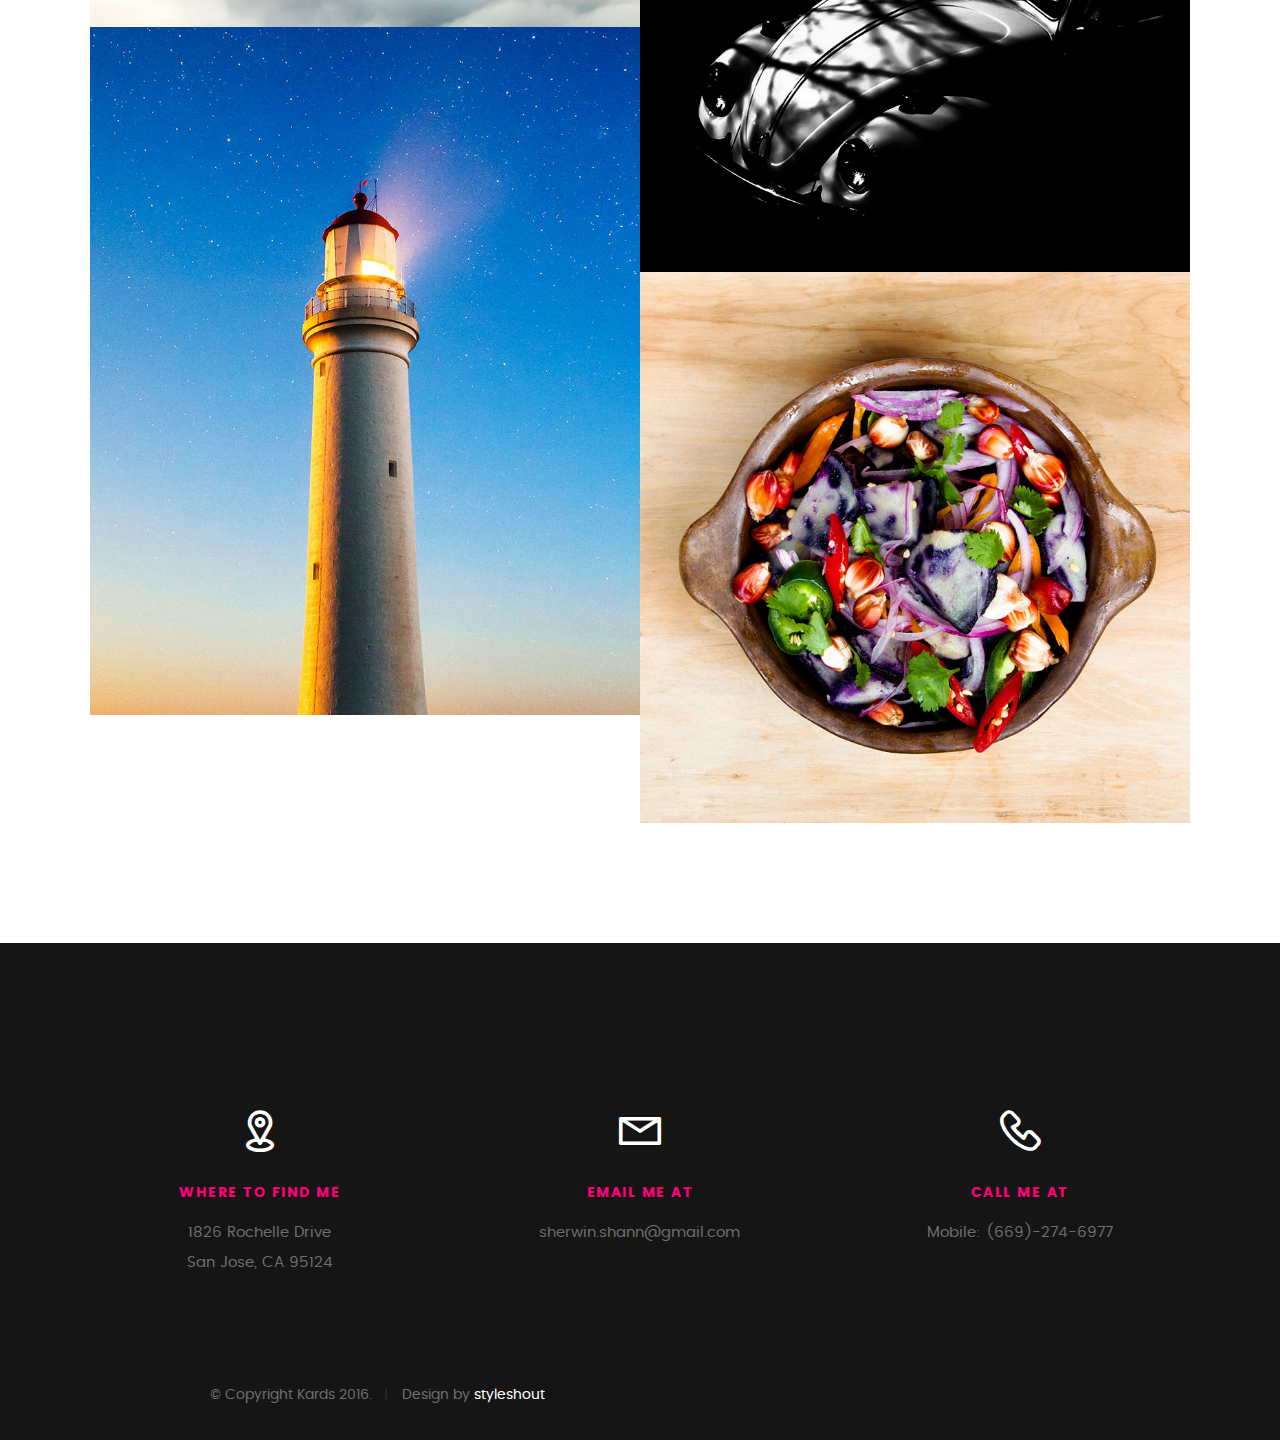
==== commit c8ac6f91: "Merge 2328e3e4fc36dff7a6971d19be7faaaee8b30b64 into 139bae8611a4783d3f786224e5c38e1c23181d35" ====
--- a/index.html
+++ b/index.html
@@ -1,113 +1,720 @@
-<!DOCTYPE html>
-<html lang="en">
-<head>
-  <title>Developer: Adam Menard</title>
-  <!-- meta -->
-  <meta charset="utf-8" />
-  <meta name="description" content="Personal Site">
-  <meta name="author" content="GA Student">
-  <meta http-equiv="Content-type" content="text/html; charset=utf-8" />
-
-  <!-- Bootstrap meta -->
-  <meta charset="utf-8">
-  <meta name="viewport" content="width=device-width, initial-scale=1, shrink-to-fit=no">
-
-  <!-- mobile -->
-  <meta name="viewport" content="width=device-width, initial-scale=1" />
-  <!-- styles -->
-  <link rel="stylesheet" type="text/css" href="vendor/css/normalize.css">
-  <link rel="stylesheet" type="text/css" href="assets/css/main.css">
-  <!-- scripts -->
-  <script type="text/javascript" src="assets/js/app.js"></script>
-  <!-- favicon -->
-  <link rel="icon" type="image/png" href="assets/imgs/favicon.png">
-
-  <!-- Bootstrap CSS -->
-  <!-- <link rel="stylesheet" type="text/css" href="https://maxcdn.bootstrapcdn.com/bootstrap/3.3.5/css/bootstrap.min.css"> -->
-  <link rel="stylesheet" href="https://maxcdn.bootstrapcdn.com/bootstrap/4.0.0-beta.2/css/bootstrap.min.css"integrity="sha384-PsH8R72JQ3SOdhVi3uxftmaW6Vc51MKb0q5P2rRUpPvrszuE4W1povHYgTpBfshb" crossorigin="anonymous">
-
-</head>
-<body>
-
-
-<!-- Title -->
-  <div id="page-wrapper" class="jumbotron">
-    <h1>Adam Menard</h1>
-    <h5>Professional Web Development Done Professionally</h5>
-    <img src="/users/adam/Downloads/adamT.jpg">
-  </div>
-
-<!-- Contact nav -->
-
-<div class="dropdown">
-  <!-- button 1 -->
-  <button class="btn btn-secondary dropdown-toggle" type="button" id="dropdownMenuButton" data-toggle="dropdown" aria-haspopup="true" aria-expanded="false">Main
-  </button>
-  <div class="dropdown-menu" aria-labelledby="dropdownMenuButton">
-    <a class="dropdown-item" href="#">Action</a>
-    <a class="dropdown-item" href="#">Another action</a>
-    <a class="dropdown-item" href="#">Something else here</a>
-  </div>
-  <!-- button 2 -->
-  <button class="btn btn-secondary dropdown-toggle" type="button" id="dropdownMenuButton" data-toggle="dropdown" aria-haspopup="true" aria-expanded="false">Interesting facts
-  </button>
-  <div class="dropdown-menu" aria-labelledby="dropdownMenuButton">
-    <a class="dropdown-item" href="#">Action</a>
-    <a class="dropdown-item" href="#">Another action</a>
-    <a class="dropdown-item" href="#">Something else here</a>
-  </div>
-
-  <!-- button 3 -->
-  <button class="btn btn-secondary dropdown-toggle" type="button" id="dropdownMenuButton" data-toggle="dropdown" aria-haspopup="true" aria-expanded="false">Try something New
-  </button>
-  <div class="dropdown-menu" aria-labelledby="dropdownMenuButton">
-    <a class="dropdown-item" href="#">Action</a>
-    <a class="dropdown-item" href="#">Another action</a>
-    <a class="dropdown-item" href="#">Something else here</a>
-  </div>
-
-</div>
-
-
-<!-- empty space -->
-
-<div class="container">
-
-  <ul class="list-inline">
-    <li><a href="#">Home</a></li>
-    <li><a href="#">About</a></li>
-
-    <li class="dropdown">
-      <a href="#" class="dropdown-toggle" data-toggle="dropdown">Contact<span class="caret"></span>
-
-        <ul class="dropdown-menu">
-          <li><a href="#">Phone</a<li>
-          <li><a href="#">Email</a<li>
-          <li><a href="#">Schedule</a<li>
-      </ul>
-      </a>
-    </li>
-  </ul>
-</div>
-
-<!-- 3 projects -->
-<div class ="container">
-  <div class="project-container">
-    <a class="project-name" href="https://www.linkedin.com/in/findadammenard888/" target="_blank">Project 1: Meet Adam</a>
-  </div>
-
-  <div class="project-container">
-    <a class="project-name" href="https://www.moma.org/calendar/exhibitions/1219" target="_blank">Project 2: Adam's Inspirations</a>
-  </div>
-
-  <div class="project-container">
-    <a class="project-name" href="http://www.fromageslaurentdubois.fr/fr/" target="_blank">Project 3: Adam's Adventures</a>
-  </div>
-
-</div>
-
-
-<p id="ghost">Blank area Blank area Blank area Blank area Blank area Blank area Blank area Blank area Blank area Blank area Blank area Blank area Blank area Blank area Blank area Blank area Blank area Blank area Blank area Blank area Blank area Blank area Blank area Blank area Blank area Blank area Blank area Blank area Blank area Blank area Blank area Blank area Blank area Blank area Blank area Blank area Blank area Blank area Blank area Blank area Blank area Blank area Blank area Blank area Blank area Blank area Blank area Blank area Blank area Blank area Blank area Blank area Blank area Blank area Blank area Blank area Blank area Blank area Blank area Blank area></p>
-
-</body>
-</html>
+<!DOCTYPE html>
+<!--[if IE 8 ]><html class="no-js oldie ie8" lang="en"> <![endif]-->
+<!--[if IE 9 ]><html class="no-js oldie ie9" lang="en"> <![endif]-->
+<!--[if (gte IE 9)|!(IE)]><!--><html class="no-js" lang="en"> <!--<![endif]-->
+<head>
+
+   <!--- basic page needs
+   ================================================== -->
+   <meta charset="utf-8">
+	<title>Kards</title>
+	<meta name="description" content="">  
+	<meta name="author" content="">
+
+   <!-- mobile specific metas
+   ================================================== -->
+	<meta name="viewport" content="width=device-width, initial-scale=1, maximum-scale=1">
+
+ 	<!-- CSS
+   ================================================== -->
+   <link rel="stylesheet" href="css/base.css">  
+   <link rel="stylesheet" href="css/main.css">
+   <link rel="stylesheet" href="css/vendor.css">     
+
+   <!-- script
+   ================================================== -->   
+	<script src="js/modernizr.js"></script>
+	<script src="js/pace.min.js"></script>
+
+   <!-- favicons
+	================================================== -->
+	<link rel="icon" type="image/png" href="favicon.png">
+
+</head>
+
+<body id="top">
+
+	<!-- header 
+   ================================================== -->
+   <header>   	
+   	<div class="row">
+
+   		<div class="top-bar">
+   			<a class="menu-toggle" href="#"><span>Menu</span></a>
+
+		   	<nav id="main-nav-wrap">
+				<ul class="main-navigation">
+					<li class="current"><a class="smoothscroll"  href="#intro" title="">Home</a></li>
+					<li><a class="smoothscroll"  href="#about" title="">About</a></li>
+					<li><a class="smoothscroll"  href="#resume" title="">Work/Education</a></li>
+					<li><a class="smoothscroll"  href="#portfolio" title="">Portfolio</a></li>
+					<li><a class="smoothscroll"  href="#contact" title="">Contact</a></li>	
+					<!-- <li><a href="styles.html" title="">Style Demo</a></li>				 -->
+				</ul>
+			</nav>    		
+   		</div> <!-- /top-bar --> 
+   		
+   	</div> <!-- /row --> 		
+   </header> <!-- /header -->
+
+	<!-- intro section
+   ================================================== -->
+   <section id="intro">   
+
+   	<div class="intro-overlay"></div>	
+
+   	<div class="intro-content">
+   		<div class="row">
+
+   			<div class="col-twelve">
+
+	   			<h5>Hello, Visitor.</h5>
+	   			<h1>I'm Sherwin Shann.</h1>
+
+	   			<p class="intro-position">
+	   				<span>Web Developer</span>
+	   				<!-- <span>UI/UX Designer</span>  -->
+	   			</p>
+
+	   			<a class="button stroke smoothscroll" href="#about" title="">More About Me</a>
+	   		</div>
+   		</div>
+   	</div> <!-- /intro-content --> 
+
+   	<ul class="intro-social">        
+         <li><a href="https://www.facebook.com/sherwin.shann" target="_blank"><i class="fa fa-facebook"></i></a></li>
+         <li><a href="https://www.linkedin.com/in/sherwin-shann/" target="_blank"><i class="fa fa-linkedin"></i></a></li>
+         <li><a href="https://github.com/Sherwin32" target="_blank"><i class="fa fa-github"></i></a></li>
+      </ul> <!-- /intro-social -->      	
+
+   </section> <!-- /intro -->
+
+
+   <!-- about section
+   ================================================== -->
+   <section id="about">  
+
+   	<div class="row section-intro">
+   		<div class="col-twelve">
+
+   			<h5>About</h5>
+   			<h1>Let me introduce myself.</h1>
+
+   			<div class="intro-info">
+
+   				<img src="images/profile-pic.jpg" alt="Profile Picture">
+
+   				<p class="lead">I am a web developer with a background in  Electrical Engineering and a vast knowledge of the sales cycle in both B2C and B2B businesses. I am currently searching for a full-stack or back-end web development position for a dynamic, cross-functional team.</p>
+   			</div>   			
+
+   		</div>   		
+   	</div> <!-- /section-intro -->
+
+   	<div class="row about-content">
+
+   		<div class="col-four tab-full">
+
+   			<h2>Profile</h2>
+   			<!-- <p>An enthusiastic web developer with electrical engineering background and sales experience. Interested in junior web developer position.</p> -->
+
+   			<ul class="info-list">
+   				<li>
+   					<strong>Fullname:</strong>
+   					<span>Sherwin Shifan Shann</span>
+   				</li>
+   				<li>
+   					<strong>Birth Date:</strong>
+   					<span>October 01, 1991</span>
+   				</li>
+   				<li>
+   					<strong>Job:</strong>
+   					<span>Freelancer, Frontend Developer</span>
+   				</li>
+   				<li>
+   					<strong>Website:</strong>
+   					<span>https://sherwin32.github.io/</span>
+   				</li>
+   				<li>
+   					<strong>Email:</strong>
+   					<span>sherwin.shann@gmail.com</span>
+   				</li>
+
+   			</ul> <!-- /info-list -->
+
+   		</div>
+
+   		<div class="col-eight tab-full">
+   			<h2 style="text-align: center; margin: 0;">Skills</h2>
+   		<div class="row">
+   			<div class="col-six">
+   				<h4 style="text-align: center; margin: 10px;">Competent</h4>
+				<!-- <ul class="skill-bars"> -->
+				<ul>
+				   	<!-- <div class="progress percent90"><span>90%</span></div> -->
+				   <li>
+						<strong>HTML5 | CSS3</strong>
+				   </li>
+				   <li>
+						<strong>JavaScript | jQuery | AJAX</strong>
+				   </li>
+				   <li>
+						<strong>Node.js | Express</strong>
+				   </li>
+				   <li>
+						<strong>React</strong>
+				   </li>
+				   <li>
+						<strong>Ruby on Rails</strong>
+				   </li>
+      
+				</ul> <!-- /skill-bars -->		
+			</div>
+			<div class="col-six">
+				<h4 style="text-align: center; margin: 10px;">Knowledge</h4>
+				<!-- <ul class="skill-bars"> -->
+				<ul>
+				   	<!-- <div class="progress percent90"><span>90%</span></div> -->
+				   <li>
+						<strong>AngularJS</strong>
+				   </li>
+				   <li>
+						<strong>Python on Django</strong>
+				   </li>
+				   <li>
+						<strong>AWS</strong>
+				   </li>
+				   <li>
+						<strong>C | C++</strong>
+				   </li>
+				   <li>
+						<strong>JAVA</strong>
+				   </li>
+      
+				</ul> <!-- /skill-bars -->		
+			</div>
+   		</div>
+   		</div>
+   	</div>
+
+   	<!-- <div class="row button-section">
+   		<div class="col-twelve">
+   			<a href="#contact" title="Hire Me" class="button stroke smoothscroll">Hire Me</a>
+   			<a href="#" title="Download CV" class="button button-primary">Download CV</a>
+   		</div>   		
+   	</div> -->
+
+   </section> <!-- /process-->    
+
+
+   <!-- resume Section
+   ================================================== -->
+	<section id="resume" class="grey-section">
+
+		<!-- <div class="row section-intro">
+   		<div class="col-twelve">
+
+   			<h5>Resume</h5>
+   			<h1>More of my credentials.</h1>
+
+   			<p class="lead">Lorem ipsum Do commodo in proident enim in dolor cupidatat adipisicing dolore officia nisi aliqua incididunt Ut veniam lorem ipsum Consectetur ut in in eu do.</p>
+
+   		</div>   		
+   	</div> --> <!-- /section-intro--> 
+
+   	<div class="row resume-timeline">
+
+   		<div class="col-twelve resume-header">
+
+   			<h2>Work Experience</h2>
+
+   		</div> <!-- /resume-header -->
+
+   		<div class="col-twelve">
+
+   			<div class="timeline-wrap">
+
+   				<div class="timeline-block">
+
+	   				<div class="timeline-ico">
+	   					<i class="fa fa-briefcase"></i>
+	   				</div>
+
+	   				<div class="timeline-header">
+	   					<h3>Sales Manager</h3>
+	   					<p>November 2016 - August 2017</p>
+	   				</div>
+
+	   				<div class="timeline-content">
+	   					<h4>CHT Global</h4>
+	   					<p> </p>
+	   				</div>
+
+	   			</div> <!-- /timeline-block -->
+
+	   			<div class="timeline-block">
+
+	   				<div class="timeline-ico">
+	   					<i class="fa fa-briefcase"></i>
+	   				</div>
+
+	   				<div class="timeline-header">
+	   					<h3>HR Coordinator</h3>
+	   					<p>September 2014 - August 2016</p>
+	   				</div>
+
+	   				<div class="timeline-content">
+	   					<h4>TutorABC, Taiwan</h4>
+	   					<p>I was born in the United States and have been planning to move back, but the long overtime hours on the sales team was preventing me from learning English so I decided to transfer positions to HR coordinator where I was in charge of training and recruiting for the sales team. Within a year, I increased the number of people in the sales department from 120 to around 360 and some of my well-trained hires are still in their current position earning a decent salary.</p>
+	   				</div>
+
+	   			</div> <!-- /timeline-block -->
+
+	   			<div class="timeline-block">
+
+	   				<div class="timeline-ico">
+	   					<i class="fa fa-briefcase"></i>
+	   				</div>
+
+	   				<div class="timeline-header">
+	   					<h3>Senior Sales Manager</h3>
+	   					<p>April 2014 - September 2014</p>
+	   				</div>
+
+	   				<div class="timeline-content">
+	   					<h4>TutorABC, Taiwan</h4>
+	   					<p>Upon getting hired, for the first half of the year I was working as a telephone salesman, making hundreds of cold calls each day to sell the online English learning product of my company. After months of hard work, I learned solid sales skills and became the youngest salesman to lead to the team in sales. </p>
+	   				</div>
+
+	   			</div> <!-- /timeline-block -->
+
+   			</div> <!-- /timeline-wrap -->   			
+
+   		</div> <!-- /col-twelve -->
+   		
+   	</div> <!-- /resume-timeline -->
+   	
+   	<div class="row resume-timeline">
+
+   		<div class="col-twelve resume-header">
+
+   			<h2>Education</h2>
+
+   		</div> <!-- /resume-header -->
+
+   		<div class="col-twelve">
+
+   			<div class="timeline-wrap">
+
+   				<div class="timeline-block">
+
+	   				<div class="timeline-ico">
+	   					<i class="fa fa-graduation-cap"></i>
+	   				</div>
+
+	   				<div class="timeline-header">
+	   					<h3>Web Development Immersive</h3>
+	   					<p>September 2017 - December 2017</p>
+	   				</div>
+
+	   				<div class="timeline-content">
+	   					<h4>General Assembly, San Francisco</h4>
+	   					<p>Before studying in General Assembly , I previously had some background knowledge of various programming languages, but it was challenging for me to build medium to large size projects from scratch. While attending G.A. I enjoyed the daily lectures and made many friends while working on projects that required working in teams. I plan to focus on advancing my Javascript skills while continuing to expand my knowledge in the tech field so I can create unique web applications.</p>
+	   				</div>
+
+	   			</div> <!-- /timeline-block -->
+
+	   			<div class="timeline-block">
+
+	   				<div class="timeline-ico">
+	   					<i class="fa fa-graduation-cap"></i>
+	   				</div>
+
+	   				<div class="timeline-header">
+	   					<h3>Bachelor Degree</h3>
+	   					<p>September 2009 - July 2013</p>
+	   				</div>
+
+	   				<div class="timeline-content">
+	   					<h4>National Tsing Hua University, Taiwan</h4>
+	   					<p>I studied Electrical Engineering in college, but discovered that I had more interest in software than hardware. I was the director of student association of electrical engineering department and the vice director of the kickboxing club. Since I liked the interaction with people, I began working as a salesman after I graduated, and then worked in  the human resources department for more than a year.</p>
+	   				</div>
+
+	   			</div> <!-- /timeline-block -->
+
+	   			<!-- <div class="timeline-block">
+
+	   				<div class="timeline-ico">
+	   					<i class="fa fa-graduation-cap"></i>
+	   				</div>
+
+	   				<div class="timeline-header">
+	   					<h3>Bachelor Degree</h3>
+	   					<p>May 2013 - June 2014</p>
+	   				</div>
+
+	   				<div class="timeline-content">
+	   					<h4>Design College</h4>
+	   					<p>Lorem ipsum Occaecat do esse ex et dolor culpa nisi ex in magna consectetur nisi cupidatat laboris esse eiusmod deserunt aute do quis velit esse sed Ut proident cupidatat nulla esse cillum laborum occaecat nostrud sit dolor incididunt amet est occaecat nisi incididunt.</p>
+	   				</div>
+
+	   			</div> --> <!-- /timeline-block -->
+
+   			</div> <!-- /timeline-wrap -->   			
+
+   		</div> <!-- /col-twelve -->
+   		
+   	</div> <!-- /resume-timeline -->
+		
+	</section> <!-- /features -->
+
+
+	<!-- Portfolio Section
+   ================================================== -->
+	<section id="portfolio">
+
+		<div class="row section-intro">
+   		<div class="col-twelve">
+
+   			<h5>Portfolio</h5>
+   			<h1>Check Out Some of My Works.</h1>
+
+   			<!-- <p class="lead">Lorem ipsum Do commodo in proident enim in dolor cupidatat adipisicing dolore officia nisi aliqua incididunt Ut veniam lorem ipsum Consectetur ut in in eu do.</p> -->
+
+   		</div>   		
+   	</div> <!-- /section-intro--> 
+
+   	<div class="row portfolio-content">
+
+   		<div class="col-twelve">
+
+   			<!-- portfolio-wrapper -->
+	         <div id="folio-wrapper" class="block-1-2 block-mob-full stack">
+
+	         	<div class="bgrid folio-item">
+	               <div class="item-wrap">
+	               	<img src="images/portfolio/airent.png" alt="Liberty">
+	                  <a href="#modal-01" class="overlay">	                  	           
+	                     <div class="folio-item-table">
+	                     	<div class="folio-item-cell">
+		     					       <h3 class="folio-title">Airent</h3>	     					    
+		     					    	 <span class="folio-types">
+		     					       	  Web Application
+		     					       </span>
+		     					   </div>	                      	
+	                     </div>                    
+	                  </a>
+	               </div>	               
+	        		</div> <!-- /folio-item -->
+
+	        		<div class="bgrid folio-item">
+	               <div class="item-wrap">
+	               	<img src="images/portfolio/shutterbug.jpg" alt="Shutterbug">
+	               	<a href="#modal-02" class="overlay">              		                  
+	                     <div class="folio-item-table">
+	                     	<div class="folio-item-cell">
+	                     		<h3 class="folio-title">Shutterbug</h3>	     					    
+		     					    	<span class="folio-types">
+		     					       	  Web Design
+		     					      </span>		     		
+		     					   </div> 	                      	
+	                     </div>                    
+	                  </a>
+	               </div>
+	        		</div> <!-- /folio-item -->
+
+	            <div class="bgrid folio-item">
+	               <div class="item-wrap">
+	               	<img src="images/portfolio/clouds.jpg"alt="Clouds">
+	                  <a href="#modal-03" class="overlay">             		                  
+	                     <div class="folio-item-table">
+	                     	<div class="folio-item-cell">
+	                     		<h3 class="folio-title">Clouds</h3>	     					    
+		     					    	<span class="folio-types">
+		     					       	  Web Design
+		     					      </span>		     		
+		     					   </div> 	                      	
+	                     </div>                    
+	                  </a>
+	               </div>
+	        		</div> <!-- /folio-item -->
+
+	            <div class="bgrid folio-item">
+	               <div class="item-wrap">
+	               	<img src="images/portfolio/beetle.jpg" alt="Beetle">
+	                  <a href="#modal-04" class="overlay">                  	                 
+	                     <div class="folio-item-table">
+	                     	<div class="folio-item-cell">
+	                     		<h3 class="folio-title">Beetle</h3>	     					    
+		     					    	<span class="folio-types">
+		     					       	  Branding
+		     					      </span>		     		
+		     					   </div>  	                      	
+	                     </div>                    
+	                  </a>
+	               </div>
+	        		</div> <!-- /folio-item -->     
+
+	        		<div class="bgrid folio-item">
+	               <div class="item-wrap">
+	               	<img src="images/portfolio/lighthouse.jpg" alt="Lighthouse">
+	                  <a href="#modal-05" class="overlay">             		                  
+	                     <div class="folio-item-table">
+	                     	<div class="folio-item-cell">
+	                     		<h3 class="folio-title">Lighthouse</h3>	     					    
+		     					    	<span class="folio-types">
+		     					       	  Web Development
+		     					      </span>		     		
+		     					   </div> 	                      	
+	                     </div>                    
+	                  </a>
+	               </div>
+	        		</div> <!-- /folio-item -->
+
+	            <div class="bgrid folio-item">
+	               <div class="item-wrap">
+	               	<img src="images/portfolio/salad.jpg" alt="Salad">
+	                  <a href="#modal-06" class="overlay">
+	                     <div class="folio-item-table">
+	                     	<div class="folio-item-cell">
+	                     		<h3 class="folio-title">Salad</h3>	     					    
+		     					    	<span class="folio-types">
+		     					       	  Branding
+		     					      </span>		     		
+		     					   </div>	                      	
+	                     </div>                    
+	                  </a>
+	               </div>
+	        		</div> <!-- /folio-item -->   
+
+	            <!-- modal popups - begin
+	            ============================================================= -->
+	            <div id="modal-01" class="popup-modal slider mfp-hide">	
+
+				     	<div class="media">
+				     		<img src="images/portfolio/modals/airent.png" alt="" />
+				     	</div>      	
+
+					   <div class="description-box">
+					      <h4>Airent</h4>		      
+					      <p>Airent is a web application for users to rent out everything they can think of in trusted groups. Users can create groups, join groups, and post their items in the groups.</p>
+
+					      <div class="categories">Ruby on Rails, JavaScript, HTML/CSS, Bootstrap</div>			               
+					   </div>
+
+			         <div class="link-box">
+			            <a href="https://github.com/Sherwin32/airent" target="_blank">Github</a>
+			            <a href="https://airent.herokuapp.com/" target="_blank">Heroku</a>
+			            <a href="http://airent-dev3.us-west-2.elasticbeanstalk.com/" target="_blank">AWS</a>
+					      <a href="#" class="popup-modal-dismiss">Close</a>
+			         </div>		      
+
+				   </div> <!-- /modal-01 -->
+
+				   <div id="modal-02" class="popup-modal slider mfp-hide">	
+
+				     	<div class="media">
+				     		<img src="images/portfolio/modals/m-shutterbug.jpg" alt="" />
+				     	</div>      	
+
+					   <div class="description-box">
+					      <h4>Shutterbug</h4>		      
+					      <p>Proin gravida nibh vel velit auctor aliquet. Aenean sollicitudin, lorem quis bibendum auctor, nisi elit consequat ipsum, nec sagittis sem nibh id elit.</p>
+
+					      <div class="categories">Web Design</div>			               
+					   </div>
+
+			         <div class="link-box">
+			            <a href="http://www.behance.net">Details</a>
+					      <a href="#" class="popup-modal-dismiss">Close</a>
+			         </div>		      
+
+				   </div> <!-- /modal-02 -->
+
+				   <div id="modal-03" class="popup-modal slider mfp-hide">	
+
+				     	<div class="media">
+				     		<img src="images/portfolio/modals/m-clouds.jpg" alt="" />
+				     	</div>      	
+
+					   <div class="description-box">
+					      <h4>Clouds</h4>		      
+					      <p>Proin gravida nibh vel velit auctor aliquet. Aenean sollicitudin, lorem quis bibendum auctor, nisi elit consequat ipsum, nec sagittis sem nibh id elit.</p>
+
+					      <div class="categories">Web Design</div>			               
+					   </div>
+
+			         <div class="link-box">
+			            <a href="http://www.behance.net">Details</a>
+					      <a href="#" class="popup-modal-dismiss">Close</a>
+			         </div>		      
+
+				   </div> <!-- /modal-03 -->
+
+				   <div id="modal-04" class="popup-modal slider mfp-hide">	
+
+				     	<div class="media">
+				     		<img src="images/portfolio/modals/m-beetle.jpg" alt="" />
+				     	</div>      	
+
+					   <div class="description-box">
+					      <h4>Beetle</h4>		      
+					      <p>Proin gravida nibh vel velit auctor aliquet. Aenean sollicitudin, lorem quis bibendum auctor, nisi elit consequat ipsum, nec sagittis sem nibh id elit.</p>
+
+					      <div class="categories">Branding</div>			               
+					   </div>
+
+			         <div class="link-box">
+			            <a href="http://www.behance.net">Details</a>
+					      <a href="#" class="popup-modal-dismiss">Close</a>
+			         </div>		      
+
+				   </div> <!-- /modal-04 -->
+
+				   <div id="modal-05" class="popup-modal slider mfp-hide">	
+
+				     	<div class="media">
+				     		<img src="images/portfolio/modals/m-lighthouse.jpg" alt="" />
+				     	</div>      	
+
+					   <div class="description-box">
+					      <h4>Lighthouse</h4>		      
+					      <p>Proin gravida nibh vel velit auctor aliquet. Aenean sollicitudin, lorem quis bibendum auctor, nisi elit consequat ipsum, nec sagittis sem nibh id elit.</p>
+
+					      <div class="categories">Web Development</div>			               
+					   </div>
+
+			         <div class="link-box">
+			            <a href="http://www.behance.net">Details</a>
+					      <a href="#" class="popup-modal-dismiss">Close</a>
+			         </div>		      
+
+				   </div> <!-- /modal-05 -->
+
+				   <div id="modal-06" class="popup-modal slider mfp-hide">	
+
+				     	<div class="media">
+				     		<img src="images/portfolio/modals/m-salad.jpg" alt="" />
+				     	</div>      	
+
+					   <div class="description-box">
+					      <h4>Salad</h4>		      
+					      <p>Proin gravida nibh vel velit auctor aliquet. Aenean sollicitudin, lorem quis bibendum auctor, nisi elit consequat ipsum, nec sagittis sem nibh id elit.</p>
+
+					      <div class="categories">Branding</div>			               
+					   </div>
+
+			         <div class="link-box">
+			            <a href="http://www.behance.net">Details</a>
+					      <a href="#" class="popup-modal-dismiss">Close</a>
+			         </div>		      
+
+				   </div> <!-- /modal-06 -->
+
+
+				   <!-- modal popups - end
+	            ============================================================= -->
+
+	         </div> <!-- /portfolio-wrapper --> 
+
+   		</div>  <!-- /twelve -->   
+
+   	</div> <!-- /portfolio-content --> 
+		
+	</section> <!-- /portfolio --> 
+	
+   <!-- contact
+   ================================================== -->
+	<section id="contact">
+
+		<!-- <div class="row section-intro">
+   		<div class="col-twelve">
+
+   			<h5>Contact</h5>
+   			<h1>I'd Love To Hear From You.</h1>
+
+   			<p class="lead">Lorem ipsum Do commodo in proident enim in dolor cupidatat adipisicing dolore officia nisi aliqua incididunt Ut veniam lorem ipsum Consectetur ut in in eu do.</p>
+
+   		</div> 
+   	</div> --> <!-- /section-intro -->
+
+   	<div class="row contact-info">
+
+   		<div class="col-four tab-full">
+
+   			<div class="icon">
+   				<i class="icon-pin"></i>
+   			</div>
+
+   			<h5>Where to find me</h5>
+
+   			<p>
+            1826 Rochelle Drive<br>
+            San Jose, CA 95124
+            </p>
+
+   		</div>
+
+   		<div class="col-four tab-full collapse">
+
+   			<div class="icon">
+   				<i class="icon-mail"></i>
+   			</div>
+
+   			<h5>Email Me At</h5>
+
+   			<p>sherwin.shann@gmail.com		     
+			   </p>
+
+   		</div>
+
+   		<div class="col-four tab-full">
+
+   			<div class="icon">
+   				<i class="icon-phone"></i>
+   			</div>
+
+   			<h5>Call Me At</h5>
+
+   			<p>Mobile: (669)-274-6977<br>
+			   </p>
+
+   		</div>
+   		
+   	</div> <!-- /contact-info -->
+		
+	</section> <!-- /contact -->
+
+
+   <!-- footer
+   ================================================== -->
+
+   <footer>
+     	<div class="row">
+
+      	<div class="col-twelve tab-full">
+	      	<div class="copyright">
+		        	<span>© Copyright Kards 2016.</span> 
+		        	<span>Design by <a href="http://www.styleshout.com/">styleshout</a></span>	         	
+		         </div>		                  
+	      	</div>
+
+	      	<div id="go-top">
+		         <a class="smoothscroll" title="Back to Top" href="#top"><i class="fa fa-long-arrow-up"></i></a>
+		      </div>
+
+      	</div> <!-- /row -->     	
+   </footer>  
+
+   <div id="preloader"> 
+    	<div id="loader"></div>
+   </div> 
+
+   <!-- Java Script
+   ================================================== --> 
+   <script src="js/jquery-2.1.3.min.js"></script>
+   <script src="js/plugins.js"></script>
+   <script src="js/main.js"></script>
+
+</body>
+
+</html>--- a/css/base.css
+++ b/css/base.css
@@ -0,0 +1,871 @@
+/**
+ * =================================================================== 
+ *
+ *  Kards v1.0 Base Stylesheet
+ *  url: styleshout.com
+ *  03-01-2016
+ *  ------------------------------------------------------------------
+ *  TOC:
+ *  01. reset
+ *  02. basic/base setup styles
+ *  03. grid
+ *  04. MISC
+ *
+ * =================================================================== 
+ */
+
+/** 
+ * ===================================================================
+ * 01. reset - normalize.css v3.0.2 | MIT License | git.io/normalize
+ *
+ * ------------------------------------------------------------------- 
+ */
+html {
+	font-family: sans-serif;
+	-ms-text-size-adjust: 100%;
+	-webkit-text-size-adjust: 100%;
+}
+
+body {
+	margin: 0;
+}
+
+article,
+aside,
+details,
+figcaption,
+figure,
+footer,
+header,
+hgroup,
+main,
+menu,
+nav,
+section,
+summary {
+	display: block;
+}
+
+audio,
+canvas,
+progress,
+video {
+	display: inline-block;
+	vertical-align: baseline;
+}
+
+audio:not([controls]) {
+	display: none;
+	height: 0;
+}
+
+[hidden],
+template {
+	display: none;
+}
+
+a {
+	background: transparent;
+}
+
+a:active,
+a:hover {
+	outline: 0;
+}
+
+abbr[title] {
+	border-bottom: 1px dotted;
+}
+
+b,
+strong {
+	font-weight: bold;
+}
+
+dfn {
+	font-style: italic;
+}
+
+h1 {
+	font-size: 2em;
+	margin: 0.67em 0;
+}
+
+mark {
+	background: #ff0;
+	color: #000;
+}
+
+small {
+	font-size: 80%;
+}
+
+sub,
+sup {
+	font-size: 75%;
+	line-height: 0;
+	position: relative;
+	vertical-align: baseline;
+}
+
+sup {
+	top: -0.5em;
+}
+
+sub {
+	bottom: -0.25em;
+}
+
+img {
+	border: 0;
+}
+
+svg:not(:root) {
+	overflow: hidden;
+}
+
+figure {
+	margin: 1em 40px;
+}
+
+hr {
+	-moz-box-sizing: content-box;
+	box-sizing: content-box;
+	height: 0;
+}
+
+pre {
+	overflow: auto;
+}
+
+code,
+kbd,
+pre,
+samp {
+	font-family: monospace, monospace;
+	font-size: 1em;
+}
+
+button,
+input,
+optgroup,
+select,
+textarea {
+	color: inherit;
+	font: inherit;
+	margin: 0;
+}
+
+button {
+	overflow: visible;
+}
+
+button,
+select {
+	text-transform: none;
+}
+
+button,
+html input[type="button"],
+input[type="reset"],
+input[type="submit"] {
+	-webkit-appearance: button;
+	cursor: pointer;
+}
+
+button[disabled],
+html input[disabled] {
+	cursor: default;
+}
+
+button::-moz-focus-inner,
+input::-moz-focus-inner {
+	border: 0;
+	padding: 0;
+}
+
+input {
+	line-height: normal;
+}
+
+input[type="checkbox"],
+input[type="radio"] {
+	box-sizing: border-box;
+	padding: 0;
+}
+
+input[type="number"]::-webkit-inner-spin-button,
+input[type="number"]::-webkit-outer-spin-button {
+	height: auto;
+}
+
+input[type="search"] {
+	-webkit-appearance: textfield;
+	-moz-box-sizing: content-box;
+	-webkit-box-sizing: content-box;
+	box-sizing: content-box;
+}
+
+input[type="search"]::-webkit-search-cancel-button,
+input[type="search"]::-webkit-search-decoration {
+	-webkit-appearance: none;
+}
+
+fieldset {
+	border: 1px solid #c0c0c0;
+	margin: 0 2px;
+	padding: 0.35em 0.625em 0.75em;
+}
+
+legend {
+	border: 0;
+	padding: 0;
+}
+
+textarea {
+	overflow: auto;
+}
+
+optgroup {
+	font-weight: bold;
+}
+
+table {
+	border-collapse: collapse;
+	border-spacing: 0;
+}
+
+td,
+th {
+	padding: 0;
+}
+
+/** 
+ * ===================================================================
+ * 02. basic/base setup styles - (_basic.scss)
+ *
+ * ------------------------------------------------------------------- 
+ */
+html {
+	font-size: 62.5%;
+	box-sizing: border-box;
+}
+
+*,
+*::before,
+*::after {
+	box-sizing: inherit;
+}
+
+body {
+	font-weight: normal;
+	line-height: 1;
+	text-rendering: optimizeLegibility;
+	word-wrap: break-word;
+	-webkit-overflow-scrolling: touch;
+	-webkit-text-size-adjust: none;
+}
+
+body,
+input,
+button {
+	-moz-osx-font-smoothing: grayscale;
+	-webkit-font-smoothing: antialiased;
+}
+
+/**
+ * Media - (_basic.scss)
+ * ------------------------------------------------------------------- 
+ */
+img,
+video {
+	max-width: 100%;
+	height: auto;
+}
+
+/**
+ * Typography resets - (_basic.scss)
+ * ------------------------------------------------------------------- 
+ */
+div,
+dl,
+dt,
+dd,
+ul,
+ol,
+li,
+h1,
+h2,
+h3,
+h4,
+h5,
+h6,
+pre,
+form,
+p,
+blockquote,
+th,
+td {
+	margin: 0;
+	padding: 0;
+}
+
+h1,
+h2,
+h3,
+h4,
+h5,
+h6 {
+	-webkit-font-variant-ligatures: common-ligatures;
+	-moz-font-variant-ligatures: common-ligatures;
+	font-variant-ligatures: common-ligatures;
+	text-rendering: optimizeLegibility;
+}
+
+em,
+i {
+	font-style: italic;
+	line-height: inherit;
+}
+
+strong,
+b {
+	font-weight: bold;
+	line-height: inherit;
+}
+
+small {
+	font-size: 60%;
+	line-height: inherit;
+}
+
+ol,
+ul {
+	list-style: none;
+}
+
+li {
+	display: block;
+}
+
+/**
+ * links - (_basic.scss)
+ * ------------------------------------------------------------------- 
+ */
+a {
+	text-decoration: none;
+	line-height: inherit;
+}
+
+a img {
+	border: none;
+}
+
+/**
+ * inputs - (_basic.scss)
+ * ------------------------------------------------------------------- 
+ */
+fieldset {
+	margin: 0;
+	padding: 0;
+}
+
+input[type="email"],
+input[type="number"],
+input[type="search"],
+input[type="text"],
+input[type="tel"],
+input[type="url"],
+input[type="password"],
+textarea {
+	-webkit-appearance: none;
+	-moz-appearance: none;
+	-ms-appearance: none;
+	-o-appearance: none;
+	appearance: none;
+}
+
+/** 
+ * ===================================================================
+ * 03. grid - (_grid.scss)
+ *
+ * ------------------------------------------------------------------- 
+ */
+.row {
+	width: 94%;
+	max-width: 1140px;
+	margin: 0 auto;
+}
+
+.row:before,
+.row:after {
+	content: "";
+	display: table;
+}
+
+.row:after {
+	clear: both;
+}
+
+.row .row {
+	width: auto;
+	max-width: none;
+	margin-left: -20px;
+	margin-right: -20px;
+}
+
+[class*="col-"],
+.bgrid {
+	float: left;
+}
+
+[class*="col-"] + [class*="col-"].end {
+	float: right;
+}
+
+[class*="col-"] {
+	padding: 0 20px;
+}
+
+.col-one {
+	width: 8.33333%;
+}
+
+.col-two,
+.col-1-6 {
+	width: 16.66667%;
+}
+
+.col-three,
+.col-1-4 {
+	width: 25%;
+}
+
+.col-four,
+.col-1-3 {
+	width: 33.33333%;
+}
+
+.col-five {
+	width: 41.66667%;
+}
+
+.col-six,
+.col-1-2 {
+	width: 50%;
+}
+
+.col-seven {
+	width: 58.33333%;
+}
+
+.col-eight,
+.col-2-3 {
+	width: 66.66667%;
+}
+
+.col-nine,
+.col-3-4 {
+	width: 75%;
+}
+
+.col-ten,
+.col-5-6 {
+	width: 83.33333%;
+}
+
+.col-eleven {
+	width: 91.66667%;
+}
+
+.col-twelve,
+.col-full {
+	width: 100%;
+}
+
+/**
+ * small screens - (_grid.scss)
+ * --------------------------------------------------------------- 
+ */
+@media screen and (max-width:1024px) {
+	.row .row {
+		margin-left: -18px;
+		margin-right: -18px;
+	}
+
+	[class*="col-"] {
+		padding: 0 18px;
+	}
+
+}
+
+/**
+ * tablets - (_grid.scss)
+ * --------------------------------------------------------------- 
+ */
+@media screen and (max-width:768px) {
+	.row {
+		width: auto;
+		padding-left: 30px;
+		padding-right: 30px;
+	}
+
+	.row .row {
+		padding-left: 0;
+		padding-right: 0;
+		margin-left: -15px;
+		margin-right: -15px;
+	}
+
+	[class*="col-"] {
+		padding: 0 15px;
+	}
+
+	.tab-1-4 {
+		width: 25%;
+	}
+
+	.tab-1-3 {
+		width: 33.33333%;
+	}
+
+	.tab-1-2 {
+		width: 50%;
+	}
+
+	.tab-2-3 {
+		width: 66.66667%;
+	}
+
+	.tab-3-4 {
+		width: 75%;
+	}
+
+	.tab-full {
+		width: 100%;
+	}
+
+}
+
+/**
+ * large mobile devices - (_grid.scss)
+ * --------------------------------------------------------------- 
+ */
+@media screen and (max-width:600px) {
+	.row {
+		padding-left: 25px;
+		padding-right: 25px;
+	}
+
+	.row .row {
+		margin-left: -10px;
+		margin-right: -10px;
+	}
+
+	[class*="col-"] {
+		padding: 0 10px;
+	}
+
+	.mob-1-4 {
+		width: 25%;
+	}
+
+	.mob-1-2 {
+		width: 50%;
+	}
+
+	.mob-3-4 {
+		width: 75%;
+	}
+
+	.mob-full {
+		width: 100%;
+	}
+
+}
+
+/**
+ * small mobile devices - (_grid.scss)
+ * --------------------------------------------------------------- 
+ */
+@media screen and (max-width:400px) {
+	.row .row {
+		padding-left: 0;
+		padding-right: 0;
+		margin-left: 0;
+		margin-right: 0;
+	}
+
+	[class*="col-"] {
+		width: 100% !important;
+		float: none !important;
+		clear: both !important;
+		margin-left: 0;
+		margin-right: 0;
+		padding: 0;
+	}
+
+	[class*="col-"] + [class*="col-"].end {
+		float: none;
+	}
+
+}
+
+/** 
+ * ===================================================================
+ * block grids - (_grid.scss)
+ *
+ * ------------------------------------------------------------------- 
+ */
+[class*="block-"]:before,
+[class*="block-"]:after {
+	content: "";
+	display: table;
+}
+
+[class*="block-"]:after {
+	clear: both;
+}
+
+.block-1-6 .bgrid {
+	width: 16.66667%;
+}
+
+.block-1-4 .bgrid {
+	width: 25%;
+}
+
+.block-1-3 .bgrid {
+	width: 33.33333%;
+}
+
+.block-1-2 .bgrid {
+	width: 50%;
+}
+
+/**
+ * Clearing for block grid columns. Allow columns with 
+ * different heights to align properly.
+ */
+.block-1-6 .bgrid:nth-child(6n+1),
+.block-1-4 .bgrid:nth-child(4n+1),
+.block-1-3 .bgrid:nth-child(3n+1),
+.block-1-2 .bgrid:nth-child(2n+1) {
+	clear: both;
+}
+
+/**
+ * small screens - (_grid.scss)
+ * --------------------------------------------------------------- 
+ */
+@media screen and (max-width:1024px) {
+	.block-s-1-6 .bgrid {
+		width: 16.66667%;
+	}
+
+	.block-s-1-4 .bgrid {
+		width: 25%;
+	}
+
+	.block-s-1-3 .bgrid {
+		width: 33.33333%;
+	}
+
+	.block-s-1-2 .bgrid {
+		width: 50%;
+	}
+
+	.block-s-full .bgrid {
+		width: 100%;
+		clear: both;
+	}
+
+	[class*="block-s-"] .bgrid:nth-child(n) {
+		clear: none;
+	}
+
+	.block-s-1-6 .bgrid:nth-child(6n+1),
+	.block-s-1-4 .bgrid:nth-child(4n+1),
+	.block-s-1-3 .bgrid:nth-child(3n+1),
+	.block-s-1-2 .bgrid:nth-child(2n+1) {
+		clear: both;
+	}
+
+}
+
+/**
+ * tablets - (_grid.scss)
+ * --------------------------------------------------------------- 
+ */
+@media screen and (max-width:768px) {
+	.block-tab-1-6 .bgrid {
+		width: 16.66667%;
+	}
+
+	.block-tab-1-4 .bgrid {
+		width: 25%;
+	}
+
+	.block-tab-1-3 .bgrid {
+		width: 33.33333%;
+	}
+
+	.block-tab-1-2 .bgrid {
+		width: 50%;
+	}
+
+	.block-tab-full .bgrid {
+		width: 100%;
+		clear: both;
+	}
+
+	[class*="block-tab-"] .bgrid:nth-child(n) {
+		clear: none;
+	}
+
+	.block-tab-1-6 .bgrid:nth-child(6n+1),
+	.block-tab-1-4 .bgrid:nth-child(4n+1),
+	.block-tab-1-3 .bgrid:nth-child(3n+1),
+	.block-tab-1-2 .bgrid:nth-child(2n+1) {
+		clear: both;
+	}
+
+}
+
+/**
+ * large mobile devices - (_grid.scss)
+ * --------------------------------------------------------------- 
+ */
+@media screen and (max-width:600px) {
+	.block-mob-1-6 .bgrid {
+		width: 16.66667%;
+	}
+
+	.block-mob-1-4 .bgrid {
+		width: 25%;
+	}
+
+	.block-mob-1-3 .bgrid {
+		width: 33.33333%;
+	}
+
+	.block-mob-1-2 .bgrid {
+		width: 50%;
+	}
+
+	.block-mob-full .bgrid {
+		width: 100%;
+		clear: both;
+	}
+
+	[class*="block-mob-"] .bgrid:nth-child(n) {
+		clear: none;
+	}
+
+	.block-mob-1-6 .bgrid:nth-child(6n+1),
+	.block-mob-1-4 .bgrid:nth-child(4n+1),
+	.block-mob-1-3 .bgrid:nth-child(3n+1),
+	.block-mob-1-2 .bgrid:nth-child(2n+1) {
+		clear: both;
+	}
+
+}
+
+/**
+ * stack on small mobile devices - (_grid.scss)
+ * --------------------------------------------------------------- 
+ */
+@media screen and (max-width:400px) {
+	.stack .bgrid {
+		width: 100% !important;
+		float: none !important;
+		clear: both !important;
+		margin-left: 0;
+		margin-right: 0;
+	}
+
+}
+
+/** 
+ * ===================================================================
+ * 04. MISC  - (_grid.scss)
+ *
+ * ------------------------------------------------------------------- 
+ */
+
+/**
+ * Clearing - (http://nicolasgallagher.com/micro-clearfix-hack/
+ */
+.group:before,
+.group:after {
+	content: "";
+	display: table;
+}
+
+.group:after {
+	clear: both;
+}
+
+/**
+ * Misc Helper Styles 
+ */
+.hide {
+	display: none;
+}
+
+.invisible {
+	visibility: hidden;
+}
+
+.antialiased {
+	-webkit-font-smoothing: antialiased;
+	-moz-osx-font-smoothing: grayscale;
+}
+
+.remove-bottom {
+	margin-bottom: 0;
+}
+
+.half-bottom {
+	margin-bottom: 1.5rem !important;
+}
+
+.add-bottom {
+	margin-bottom: 3rem !important;
+}
+
+.no-border {
+	border: none;
+}
+
+.full-width {
+	width: 100%;
+}
+
+.text-center {
+	text-align: center;
+}
+
+.text-left {
+	text-align: left;
+}
+
+.text-right {
+	text-align: right;
+}
+
+.pull-left {
+	float: left;
+}
+
+.pull-right {
+	float: right;
+}
+
+.align-center {
+	margin-left: auto;
+	margin-right: auto;
+	text-align: center;
+}
+
+/*# sourceMappingURL=base.css.map */--- a/css/main.css
+++ b/css/main.css
@@ -0,0 +1,2599 @@
+/**
+ * =================================================================== 
+ *
+ *  Kards v1.0 Main Stylesheet
+ *  url: styleshout.com
+ *  03-01-2016
+ *  ------------------------------------------------------------------
+ *  TOC:
+ *  01. webfonts and iconfonts
+ *  02. base style overrides
+ *  03. typography & general theme styles
+ *  04. preloader
+ *  05. forms
+ *  06. buttons 
+ *  07. other components
+ *  08. common styles
+ *  09. header styles
+ *  10. intro
+ *  11. about
+ *  12. resume
+ *  13. portfolio
+ *  14. call-to-action section
+ *  15. services
+ *  16. stats
+ *  17. contact
+ *  18. footer
+ *
+ * =================================================================== 
+ */
+
+
+/** 
+ * ===================================================================
+ * 01. webfonts and iconfonts - (_document-setup.scss)
+ *
+ * ------------------------------------------------------------------- 
+ */
+@import url("fonts.css");
+@import url("font-awesome/css/font-awesome.min.css");
+@import url("micons/micons.css");
+
+
+/** 
+ * ===================================================================
+ * 02. base style overrides - (_document-setup.scss)
+ *
+ * ------------------------------------------------------------------- 
+ */
+html {
+	font-size: 10px;
+}
+
+@media only screen and (max-width:1024px) {
+	html {
+		font-size: 9.411764705882353px;
+	}
+}
+@media only screen and (max-width:768px) {
+	html {
+		font-size: 10px;
+	}
+}
+@media only screen and (max-width:400px) {
+	html {
+		font-size: 9.411764705882353px;
+	}
+}
+
+html, body {
+	height: 100%;
+}
+body {
+	background: #151515;
+	font-family: "lora-regular", serif;
+	font-size: 1.7rem;
+	line-height: 3rem;
+	color: #6e6e6e;
+}
+
+/**
+ * links - (_document-setup.scss)
+ * -------------------------------------------------------------------
+ */
+a, a:visited {
+	color: #000000;
+	-moz-transition: all 0.3s ease-in-out;
+	-o-transition: all 0.3s ease-in-out;
+	-webkit-transition: all 0.3s ease-in-out;
+	-ms-transition: all 0.3s ease-in-out;
+	transition: all 0.3s ease-in-out;
+}
+a:hover, a:focus, a:active {
+	color: #FF0077;
+	outline: 0;
+}
+
+/** 
+ * ===================================================================
+ * 03. typography & general theme styles - (_document-setup.scss)
+ *
+ * ------------------------------------------------------------------- 
+ */
+h1, h2, h3, h4, h5, h6, .h01, .h02, .h03, .h04, .h05, .h06 {
+	font-family: "poppins-semibold", sans-serif;
+	color: #313131;
+	font-style: normal;
+	text-rendering: optimizeLegibility;
+	margin-bottom: 2.1rem;
+}
+h3, .h03, h4, .h04 {
+	margin-bottom: 1.8rem;
+}
+h5, .h05, h6, .h06 {
+	font-family: "poppins-bold";
+	margin-bottom: 1.2rem;
+}
+h1, .h01 {
+	font-size: 3.1rem;
+	line-height: 1.355;
+	letter-spacing: -.1rem;
+}
+@media only screen and (max-width:600px) {
+	h1, .h01 {
+		font-size: 2.6rem;
+		letter-spacing: -.07rem;
+	}
+}
+h2, .h02 {
+	font-size: 2.4rem;
+	line-height: 1.25;
+}
+h3, .h03 {
+	font-size: 2rem;
+	line-height: 1.5;
+}
+h4, .h04 {
+	font-size: 1.7rem;
+	line-height: 1.765;
+}
+h5, .h05 {
+	font-size: 1.4rem;
+	line-height: 1.714;
+	text-transform: uppercase;
+	letter-spacing: .15rem;
+}
+h6, .h06 {
+	font-size: 1.3rem;
+	line-height: 1.846;
+	text-transform: uppercase;
+	letter-spacing: .15rem;
+}
+p img {
+	margin: 0;
+}
+p.lead {
+	font-family: "lora-regular", serif;
+	font-size: 2rem;
+	line-height: 1.8;
+	color: #888888;
+}
+@media only screen and (max-width:768px) {
+	p.lead {
+		font-size: 1.7rem;
+	}
+}
+em, i, strong, b {
+	font-size: 1.7rem;
+	line-height: 3rem;
+	font-style: normal;
+	font-weight: normal;
+}
+em, i {
+	font-family: "lora-italic", serif;
+}
+strong, b {
+	font-family: "lora-bold", serif;
+}
+small {
+	font-size: 1.2rem;
+	line-height: inherit;
+}
+blockquote {
+	margin: 3rem 0;
+	padding-left: 4rem;
+	position: relative;
+}
+blockquote:before {
+	content: "\201C";
+	font-size: 8rem;
+	line-height: 0px;
+	margin: 0;
+	color: #313131;
+	font-family: arial, sans-serif;
+	position: absolute;
+	top: 3rem;
+	left: 0;
+}
+blockquote p {
+	font-family: georgia, serif;
+	font-style: italic;
+	padding: 0;
+	font-size: 1.9rem;
+	line-height: 1.737;
+}
+blockquote cite {
+	display: block;
+	font-size: 1.3rem;
+	font-style: normal;
+	line-height: 1.616;
+}
+blockquote cite:before {
+	content: "\2014 \0020";
+}
+blockquote cite a, blockquote cite a:visited {
+	color: #888888;
+	border: none;
+}
+abbr {
+	font-family: "poppins-bold", serif;
+	font-variant: small-caps;
+	text-transform: lowercase;
+	letter-spacing: .05rem;
+	color: #888888;
+}
+var, kbd, samp, code, pre {
+	font-family: Consolas, "Andale Mono", Courier, "Courier New", monospace;
+}
+pre {
+	padding: 2.4rem 3rem 3rem;
+	background: #F1F1F1;
+}
+code {
+	font-size: 1.4rem;
+	margin: 0 .2rem;
+	padding: .3rem .6rem;
+	white-space: nowrap;
+	background: #F1F1F1;
+	border: 1px solid #E1E1E1;
+	border-radius: 3px;
+}
+pre > code {
+	display: block;
+	white-space: pre;
+	line-height: 2;
+	padding: 0;
+	margin: 0;
+}
+pre.prettyprint > code {
+	border: none;
+}
+del {
+	text-decoration: line-through;
+}
+abbr[title], dfn[title] {
+	border-bottom: 1px dotted;
+	cursor: help;
+}
+mark {
+	background: #FFF49B;
+	color: #000;
+}
+hr {
+	border: solid #d2d2d2;
+	border-width: 1px 0 0;
+	clear: both;
+	margin: 2.4rem 0 1.5rem;
+	height: 0;
+}
+
+/**
+ * Lists - (_document-setup.scss)  
+ * -------------------------------------------------------------------
+ */
+ol {
+	list-style: decimal;
+}
+ul {
+	list-style: disc;
+}
+li {
+	display: list-item;
+}
+ol, ul {
+	margin-left: 1.7rem;
+}
+ul li {
+	padding-left: .4rem;
+}
+ul ul, ul ol, ol ol, ol ul {
+	margin: .6rem 0 .6rem 1.7rem;
+}
+ul.disc li {
+	display: list-item;
+	list-style: none;
+	padding: 0 0 0 .8rem;
+	position: relative;
+}
+ul.disc li::before {
+	content: "";
+	display: inline-block;
+	width: 8px;
+	height: 8px;
+	border-radius: 50%;
+	background: #FF0077;
+	position: absolute;
+	left: -17px;
+	top: 11px;
+	vertical-align: middle;
+}
+dt {
+	margin: 0;
+	color: #FF0077;
+}
+dd {
+	margin: 0 0 0 2rem;
+}
+
+/**
+ * tables - (_document-setup.scss)  
+ * -------------------------------------------------------------------
+ */
+table {
+	border-width: 0;
+	width: 100%;
+	max-width: 100%;
+	font-family: "lora-regular", sans-serif;
+}
+th, td {
+	padding: 1.5rem 3rem;
+	text-align: left;
+	border-bottom: 1px solid #E8E8E8;
+}
+th {
+	color: #313131;
+	font-family: "poppins-bold", sans-serif;
+}
+td {
+	line-height: 1.5;
+}
+th:first-child, td:first-child {
+	padding-left: 0;
+}
+th:last-child, td:last-child {
+	padding-right: 0;
+}
+.table-responsive {
+	overflow-x: auto;
+	-webkit-overflow-scrolling: touch;
+}
+
+/**
+ * Spacing - (_document-setup.scss)  
+ * -------------------------------------------------------------------
+ */
+button, .button {
+	margin-bottom: 1.2;
+}
+fieldset {
+	margin-bottom: 1.5rem;
+}
+input,
+textarea,
+select,
+pre,
+blockquote,
+figure,
+table,
+p,
+ul,
+ol,
+dl,
+form,
+.fluid-video-wrapper,
+.ss-custom-select {
+	margin-bottom: 3rem;
+}
+
+/**
+ * floated image - (_document-setup.scss)  
+ * -------------------------------------------------------------------
+ */
+img.pull-right {
+	margin: .9rem 0 0 2.4rem;
+}
+img.pull-left {
+	margin: .9rem 2.4rem 0 0;
+}
+
+/**
+ * block grid paddings - (_document-setup.scss) 
+ * -------------------------------------------------------------------
+ */
+.bgrid {
+	padding: 0 20px;
+}
+@media only screen and (max-width:1024px) {
+	.bgrid {
+		padding: 0 18px;
+	}
+}
+@media only screen and (max-width:768px) {
+	.bgrid {
+		padding: 0 15px;
+	}
+}
+@media only screen and (max-width:600px) {
+	.bgrid {
+		padding: 0 10px;
+	}
+}
+@media only screen and (max-width:400px) {
+	.bgrid {
+		padding: 0;
+	}
+}
+
+/**
+ * pace.js styles - minimal  - (_document-setup.scss)
+ * -------------------------------------------------------------------
+ */
+.pace {
+	-webkit-pointer-events: none;
+	pointer-events: none;
+	-webkit-user-select: none;
+	-moz-user-select: none;
+	user-select: none;
+}
+.pace-inactive {
+	display: none;
+}
+.pace .pace-progress {
+	background: #FF0077;
+	position: fixed;
+	z-index: 900;
+	top: 0;
+	right: 100%;
+	width: 100%;
+	height: 6px;
+}
+
+/** 
+ * ===================================================================
+ * 04. preloader - (_preloader-1.scss)
+ *
+ * ------------------------------------------------------------------- 
+ */
+#preloader {
+	position: fixed;
+	top: 0;
+	left: 0;
+	right: 0;
+	bottom: 0;
+	background: #151515;
+	z-index: 800;
+	height: 100%;
+	width: 100%;
+}
+.no-js #preloader, .oldie #preloader {
+	display: none;
+}
+#loader {
+	position: absolute;
+	left: 50%;
+	top: 50%;
+	width: 60px;
+	height: 60px;
+	margin: -30px 0 0 -30px;
+	padding: 0;
+}
+#loader:before {
+	content: "";
+	border-top: 11px solid rgba(255, 255, 255, 0.1);
+	border-right: 11px solid rgba(255, 255, 255, 0.1);
+	border-bottom: 11px solid rgba(255, 255, 255, 0.1);
+	border-left: 11px solid #FF0077;
+	-webkit-animation: load 1.1s infinite linear;
+	animation: load 1.1s infinite linear;
+	display: block;
+	border-radius: 50%;
+	width: 60px;
+	height: 60px;
+}
+@-webkit-keyframes load {
+	0% {
+		-webkit-transform: rotate(0deg);
+		transform: rotate(0deg);
+	}
+	100% {
+		-webkit-transform: rotate(360deg);
+		transform: rotate(360deg);
+	}
+}
+@keyframes load {
+	0% {
+		-webkit-transform: rotate(0deg);
+		transform: rotate(0deg);
+	}
+	100% {
+		-webkit-transform: rotate(360deg);
+		transform: rotate(360deg);
+	}
+}
+
+/** 
+ * ===================================================================
+ * 05. forms - (_forms.scss)
+ *
+ * ------------------------------------------------------------------- 
+ */
+fieldset {
+	border: none;
+}
+input[type="email"],
+input[type="number"],
+input[type="search"],
+input[type="text"],
+input[type="tel"],
+input[type="url"],
+input[type="password"],
+textarea,
+select {
+	display: block;
+	height: 6rem;
+	padding: 1.5rem 0;
+	border: 0;
+	outline: none;
+	vertical-align: middle;
+	color: #313131;
+	font-family: "poppins-regular", sans-serif;
+	font-size: 1.5rem;
+	line-height: 3rem;
+	max-width: 100%;
+	background: transparent;
+	border-bottom: 1px solid rgba(0, 0, 0, 0.3);
+	-moz-transition: all 0.3s ease-in-out;
+	-o-transition: all 0.3s ease-in-out;
+	-webkit-transition: all 0.3s ease-in-out;
+	-ms-transition: all 0.3s ease-in-out;
+	transition: all 0.3s ease-in-out;
+}
+.ss-custom-select {
+	position: relative;
+	padding: 0;
+}
+.ss-custom-select select {
+	-webkit-appearance: none;
+	-moz-appearance: none;
+	-ms-appearance: none;
+	-o-appearance: none;
+	appearance: none;
+	text-indent: 0.01px;
+	text-overflow: '';
+	margin: 0;
+	line-height: 3rem;
+	vertical-align: middle;
+}
+.ss-custom-select select option {
+	padding-left: 2rem;
+	padding-right: 2rem;
+}
+.ss-custom-select select::-ms-expand {
+	display: none;
+}
+.ss-custom-select::after {
+	content: '\f0d7';
+	font-family: 'FontAwesome';
+	position: absolute;
+	top: 50%;
+	right: 1.5rem;
+	margin-top: -10px;
+	bottom: auto;
+	width: 20px;
+	height: 20px;
+	line-height: 20px;
+	font-size: 18px;
+	text-align: center;
+	pointer-events: none;
+	color: #252525;
+}
+
+/* IE9 and below */
+.oldie .ss-custom-select::after {
+	display: none;
+}
+textarea {
+	min-height: 25rem;
+}
+input[type="email"]:focus,
+input[type="number"]:focus,
+input[type="search"]:focus,
+input[type="text"]:focus,
+input[type="tel"]:focus,
+input[type="url"]:focus,
+input[type="password"]:focus,
+textarea:focus,
+select:focus {
+	color: #cc005f;
+	border-bottom: 1px solid #FF0077;
+}
+label, legend {
+	font-family: "poppins-bold", sans-serif;
+	font-size: 1.4rem;
+	margin-bottom: .6rem;
+	color: #3b3b3b;
+	display: block;
+}
+input[type="checkbox"], input[type="radio"] {
+	display: inline;
+}
+label > .label-text {
+	display: inline-block;
+	margin-left: 1rem;
+	font-family: "poppins-regular", sans-serif;
+	line-height: inherit;
+}
+label > input[type="checkbox"], label > input[type="radio"] {
+	margin: 0;
+	position: relative;
+	top: .15rem;
+}
+
+/**
+ * Style Placeholder Text  
+ * -
+ */
+::-webkit-input-placeholder {
+	color: #a1a1a1;
+}
+:-moz-placeholder {
+	color: #a1a1a1;  /* Firefox 18- */
+}
+::-moz-placeholder {
+	color: #a1a1a1;  /* Firefox 19+ */
+}
+:-ms-input-placeholder {
+	color: #a1a1a1;
+}
+.placeholder {
+	color: #a1a1a1 !important;
+}
+
+/** 
+ * ===================================================================
+ * 06. buttons - (_button-essentials.scss)
+ *
+ * ------------------------------------------------------------------- 
+ */
+.button,
+a.button,
+button,
+input[type="submit"],
+input[type="reset"],
+input[type="button"] {
+	display: inline-block;
+	font-family: "poppins-bold", sans-serif;
+	font-size: 1.4rem;
+	text-transform: uppercase;
+	letter-spacing: .3rem;
+	height: 5.4rem;
+	line-height: 5.4rem;
+	padding: 0 3rem;
+	margin: 0 .3rem 1.2rem 0;
+	background: #d8d8d8;
+	color: #313131;
+	text-decoration: none;
+	cursor: pointer;
+	text-align: center;
+	white-space: nowrap;
+	border: none;
+	-moz-transition: all 0.3s ease-in-out;
+	-o-transition: all 0.3s ease-in-out;
+	-webkit-transition: all 0.3s ease-in-out;
+	-ms-transition: all 0.3s ease-in-out;
+	transition: all 0.3s ease-in-out;
+}
+.button:hover,
+a.button:hover,
+button:hover,
+input[type="submit"]:hover,
+input[type="reset"]:hover,
+input[type="button"]:hover,
+.button:focus,
+button:focus,
+input[type="submit"]:focus,
+input[type="reset"]:focus,
+input[type="button"]:focus {
+	background: #bebebe;
+	color: #000000;
+	outline: 0;
+}
+.button.button-primary,
+a.button.button-primary,
+button.button-primary,
+input[type="submit"].button-primary,
+input[type="reset"].button-primary,
+input[type="button"].button-primary {
+	background: #313131;
+	color: #FFFFFF;
+}
+.button.button-primary:hover,
+a.button.button-primary:hover,
+button.button-primary:hover,
+input[type="submit"].button-primary:hover,
+input[type="reset"].button-primary:hover,
+input[type="button"].button-primary:hover,
+.button.button-primary:focus,
+button.button-primary:focus,
+input[type="submit"].button-primary:focus,
+input[type="reset"].button-primary:focus,
+input[type="button"].button-primary:focus {
+	background: #1f1f1f;
+}
+button.full-width, .button.full-width {
+	width: 100%;
+	margin-right: 0;
+}
+button.medium, .button.medium {
+	height: 5.7rem !important;
+	line-height: 5.7rem !important;
+	padding: 0 1.8rem !important;
+}
+button.large, .button.large {
+	height: 6rem !important;
+	line-height: 6rem !important;
+	padding: 0rem 3rem !important;
+}
+button.stroke, .button.stroke {
+	background: transparent !important;
+	border: 3px solid #313131;
+	line-height: 4.8rem;
+}
+button.stroke.medium, .button.stroke.medium {
+	line-height: 5.1rem !important;
+}
+button.stroke.large, .button.stroke.large {
+	line-height: 5.4rem !important;
+}
+button.stroke:hover, .button.stroke:hover {
+	border: 3px solid #FF0077;
+	color: #FF0077;
+}
+button::-moz-focus-inner, input::-moz-focus-inner {
+	border: 0;
+	padding: 0;
+}
+
+
+/** 
+ * ===================================================================
+ * 07. other components - (_others.scss)
+ *
+ * ------------------------------------------------------------------- 
+ */
+
+/**
+ * alert box - (_alert-box.scss)
+ * -------------------------------------------------------------------
+ */
+.alert-box {
+	padding: 2.1rem 4rem 2.1rem 3rem;
+	position: relative;
+	margin-bottom: 3rem;
+	border-radius: 3px;
+	font-family: "poppins-regular", sans-serif;
+	font-size: 1.5rem;
+}
+.alert-box .close {
+	position: absolute;
+	right: 1.8rem;
+	top: 1.8rem;
+	cursor: pointer;
+}
+.ss-error {
+	background-color: #ffd1d2;
+	color: #e65153;
+}
+.ss-success {
+	background-color: #c8e675;
+	color: #758c36;
+}
+.ss-info {
+	background-color: #d7ecfb;
+	color: #4a95cc;
+}
+.ss-notice {
+	background-color: #fff099;
+	color: #bba31b;
+}
+
+/**
+ * additional typo styles - (_additional-typo.scss)
+ * -------------------------------------------------------------------
+ */
+
+/**
+ * drop cap 
+ */
+.drop-cap:first-letter {
+	float: left;
+	margin: 0;
+	padding: 1.5rem .6rem 0 0;
+	font-size: 8.4rem;
+	font-family: "poppins-bold", sans-serif;
+	line-height: 6rem;
+	text-indent: 0;
+	background: transparent;
+	color: #313131;
+}
+
+/**
+ * line definition style
+ */
+.lining dt, .lining dd {
+	display: inline;
+	margin: 0;
+}
+.lining dt + dt:before, .lining dd + dt:before {
+	content: "\A";
+	white-space: pre;
+}
+.lining dd + dd:before {
+	content: ", ";
+}
+.lining dd + dd:before {
+	content: ", ";
+}
+.lining dd:before {
+	content: ": ";
+	margin-left: -0.2em;
+}
+
+/**
+ * dictionary definition style
+ */
+.dictionary-style dt {
+	display: inline;
+	counter-reset: definitions;
+}
+.dictionary-style dt + dt:before {
+	content: ", ";
+	margin-left: -0.2em;
+}
+.dictionary-style dd {
+	display: block;
+	counter-increment: definitions;
+}
+.dictionary-style dd:before {
+	content: counter(definitions, decimal) ". ";
+}
+
+/** 
+ * Pull Quotes
+ * -----------
+ * markup:
+ *
+ * <aside class="pull-quote">
+ *		<blockquote>
+ *			<p></p>
+ *		</blockquote>
+ *	</aside>
+ *
+ * --------------------------------------------------------------------- 
+ */
+.pull-quote {
+	position: relative;
+	padding: 2.1rem 3rem 2.1rem 0px;
+}
+.pull-quote:before, .pull-quote:after {
+	height: 1em;
+	position: absolute;
+	font-size: 8rem;
+	font-family: Arial, Sans-Serif;
+	color: #333;
+}
+.pull-quote:before {
+	content: "\201C";
+	top: 33px;
+	left: 0;
+}
+.pull-quote:after {
+	content: '\201D';
+	bottom: -33px;
+	right: 0;
+}
+.pull-quote blockquote {
+	margin: 0;
+}
+.pull-quote blockquote:before {
+	content: none;
+}
+
+/** 
+ * Stats Tab
+ * ---------
+ * markup:
+ *
+ * <ul class="stats-tabs">
+ *		<li><a href="#">[value]<em>[name]</em></a></li>
+ *	</ul>
+ *
+ * Extend this object into your markup.
+ *
+ * ---------------------------------------------------------------------
+ */
+.stats-tabs {
+	padding: 0;
+	margin: 3rem 0;
+}
+.stats-tabs li {
+	display: inline-block;
+	margin: 0 1.5rem 3rem 0;
+	padding: 0 1.5rem 0 0;
+	border-right: 1px solid #ccc;
+}
+.stats-tabs li:last-child {
+	margin: 0;
+	padding: 0;
+	border: none;
+}
+.stats-tabs li a {
+	display: inline-block;
+	font-size: 2.5rem;
+	font-family: "poppins-bold", sans-serif;
+	border: none;
+	color: #252525;
+}
+.stats-tabs li a:hover {
+	color: #FF0077;
+}
+.stats-tabs li a em {
+	display: block;
+	margin: .6rem 0 0 0;
+	font-size: 1.4rem;
+	font-family: "poppins-regular", sans-serif;
+	color: #888888;
+}
+
+/**
+ * skillbars - (_skillbars.scss)
+ * -------------------------------------------------------------------
+ */
+.skill-bars {
+	list-style: none;
+	margin: 6rem 0 3rem;
+}
+.skill-bars li {
+	height: .6rem;
+	background: #a1a1a1;
+	width: 100%;
+	margin-bottom: 6rem;
+	padding: 0;
+	position: relative;
+}
+.skill-bars li strong {
+	position: absolute;
+	left: 0;
+	top: -3rem;
+	font-family: "poppins-bold", sans-serif;
+	color: #313131;
+	text-transform: uppercase;
+	letter-spacing: .2rem;
+	font-size: 1.5rem;
+	line-height: 2.4rem;
+}
+.skill-bars li .progress {
+	background: #313131;
+	position: relative;
+	height: 100%;
+}
+.skill-bars li .progress span {
+	position: absolute;
+	right: 0;
+	top: -3.6rem;
+	display: block;
+	font-family: "poppins-regular", sans-serif;
+	color: white;
+	font-size: 1.1rem;
+	line-height: 1;
+	background: #313131;
+	padding: .6rem .6rem;
+	border-radius: 3px;
+}
+.skill-bars li .progress span::after {
+	position: absolute;
+	left: 50%;
+	bottom: -5px;
+	margin-left: -5px;
+	border-right: 5px solid transparent;
+	border-left: 5px solid transparent;
+	border-top: 5px solid #313131;
+	content: "";
+}
+
+.skill-bars li .percent5   { width: 5%; }
+.skill-bars li .percent10  { width: 10%; }
+.skill-bars li .percent15  { width: 15%; }
+.skill-bars li .percent20  { width: 20%; }
+.skill-bars li .percent25  { width: 25%; }
+.skill-bars li .percent30  { width: 30%; }
+.skill-bars li .percent35  { width: 35%; }
+.skill-bars li .percent40  { width: 40%; }
+.skill-bars li .percent45  { width: 45%; }
+.skill-bars li .percent50  { width: 50%; }
+.skill-bars li .percent55  { width: 55%; }
+.skill-bars li .percent60  { width: 60%; }
+.skill-bars li .percent65  { width: 65%; }
+.skill-bars li .percent70  { width: 70%; }
+.skill-bars li .percent75  { width: 75%; }
+.skill-bars li .percent80  { width: 80%; }
+.skill-bars li .percent85  { width: 85%; }
+.skill-bars li .percent90  { width: 90%; }
+.skill-bars li .percent95  { width: 95%; }
+.skill-bars li .percent100 { width: 100%; }
+
+
+/** 
+ * ===================================================================
+ * 08. common styles (_layout.scss)
+ *
+ * ------------------------------------------------------------------- 
+ */
+.grey-section {
+	background: #ebebeb;
+}
+.grey-section p.lead {
+	color: #7d7d7d;
+}
+.section-intro {
+	max-width: 700px;
+	margin-left: auto;
+	margin-right: auto;
+	text-align: center;
+	margin-bottom: 3.6rem;
+	position: relative;
+}
+.section-intro h1 {
+	font-family: "poppins-semibold", serif;
+	font-size: 3.6rem;
+	color: #313131;
+	line-height: 1.25;
+	margin-bottom: 1.2rem;
+}
+.section-intro h5 {
+	color: #FF0077;
+	font-size: 1.6rem;
+	line-height: 1.875;
+	margin-bottom: 0.3rem;
+	letter-spacing: .4rem;
+}
+
+/**
+ * responsive:
+ * common styles
+ * ------------------------------------------------------------------- 
+ */
+@media only screen and (max-width:768px) {
+	.section-intro {
+		max-width: 650px;
+	}
+	.section-intro h1 {
+		font-size: 3rem;
+	}
+}
+@media only screen and (max-width:600px) {
+	.section-intro h1 {
+		font-size: 2.6rem;
+	}
+	.section-intro h5 {
+		font-size: 1.5rem;
+		letter-spacing: .3rem;
+	}
+}
+@media only screen and (max-width:400px) {
+	.section-intro h1 {
+		font-size: 2.4rem;
+	}
+}
+
+
+/** 
+ * ===================================================================
+ * 09. header styles - (_layout.scss)
+ *
+ * ------------------------------------------------------------------- 
+ */
+header {
+	position: fixed;
+	width: 100%;
+	min-height: 66px;
+	z-index: 600;
+}
+header .row {
+	position: relative;
+	min-height: 66px;
+}
+header .top-bar {
+	display: block;
+	background: #000000;
+	min-width: 220px;
+	min-height: 66px;
+	position: absolute;
+	left: 90px;
+	top: 0;
+}
+header .logo {
+	float: left;
+	margin-left: 20px;
+	margin-right: 50px;
+	margin-top: 25px;
+	position: relative;
+}
+header .logo a {
+	display: block;
+	margin: 0;
+	padding: 0;
+	border: none;
+	font: 0/0 a;
+	text-shadow: none;
+	color: transparent;
+	width: 92px;
+	height: 15px;
+	background: url("../images/logo.png") no-repeat center;
+	background-size: 92px 15px;
+}
+
+/**
+ * menu toggle - (_layout.css)
+ * ------------------------------------------------------------------- 
+ */
+.menu-toggle {
+	float: left;
+	width: 40px;
+	height: 40px;
+	margin-left: 20px;
+	margin-top: 13px;
+	display: block;
+	position: relative;
+}
+.menu-toggle span {
+	display: block;
+	background-color: #FF0077;
+	width: 24px;
+	height: 3px;
+	margin-top: -1.5px;
+	font: 0/0 a;
+	text-shadow: none;
+	color: transparent;
+	position: absolute;
+	right: 8px;
+	top: 50%;
+	bottom: auto;
+	left: auto;
+	-moz-transition: background 0.2s ease-in-out;
+	-o-transition: background 0.2s ease-in-out;
+	-webkit-transition: background 0.2s ease-in-out;
+	-ms-transition: background 0.2s ease-in-out;
+	transition: background 0.2s ease-in-out;
+}
+.menu-toggle span::before, .menu-toggle span::after {
+	content: '';
+	width: 100%;
+	height: 100%;
+	background-color: inherit;
+	position: absolute;
+	left: 0;
+	-moz-transition-duration: 0.2s, 0.2s;
+	-o-transition-duration: 0.2s, 0.2s;
+	-webkit-transition-duration: 0.2s, 0.2s;
+	-ms-transition-duration: 0.2s, 0.2s;
+	transition-duration: 0.2s, 0.2s;
+	-moz-transition-delay: 0.2s, 0s;
+	-o-transition-delay: 0.2s, 0s;
+	-webkit-transition-delay: 0.2s, 0s;
+	-ms-transition-delay: 0.2s, 0s;
+	transition-delay: 0.2s, 0s;
+}
+.menu-toggle span::before {
+	top: -8px;
+	-moz-transition-property: top, transform;
+	-o-transition-property: top, transform;
+	-webkit-transition-property: top, transform;
+	-ms-transition-property: top, transform;
+	transition-property: top, transform;
+}
+.menu-toggle span::after {
+	bottom: -8px;
+	-moz-transition-property: bottom, transform;
+	-o-transition-property: bottom, transform;
+	-webkit-transition-property: bottom, transform;
+	-ms-transition-property: bottom, transform;
+	transition-property: bottom, transform;
+}
+
+/* is clicked */
+.menu-toggle.is-clicked span {
+	background-color: rgba(255, 0, 119, 0);
+}
+.menu-toggle.is-clicked span::before, .menu-toggle.is-clicked span::after {
+	background-color: #ff0077;
+	-moz-transition-delay: 0s, 0.2s;
+	-o-transition-delay: 0s, 0.2s;
+	-webkit-transition-delay: 0s, 0.2s;
+	-ms-transition-delay: 0s, 0.2s;
+	transition-delay: 0s, 0.2s;
+}
+.menu-toggle.is-clicked span::before {
+	top: 0;
+	-webkit-transform: rotate(45deg);
+	-ms-transform: rotate(45deg);
+	transform: rotate(45deg);
+}
+.menu-toggle.is-clicked span::after {
+	bottom: 0;
+	-webkit-transform: rotate(-45deg);
+	-ms-transform: rotate(-45deg);
+	transform: rotate(-45deg);
+}
+
+/* navigation panel */
+#main-nav-wrap {
+	display: block;
+	width: 100%;
+	font-family: "poppins-medium", sans-serif;
+	font-size: 1.5rem;
+	position: absolute;
+	top: 100%;
+	left: 0;
+}
+
+/* dropdown nav */
+.main-navigation {
+	background: #000000;
+	padding: 24px 30px 42px;
+	margin: 0;
+	width: 100%;
+	height: auto;
+	clear: both;
+	display: none;
+}
+.main-navigation > li {
+	display: block;
+	height: auto;
+	text-align: left;
+	padding: 0;
+}
+.main-navigation li a {
+	display: block;
+	color: #FFFFFF;
+	width: auto;
+	padding: 15px 0;
+	line-height: 16px;
+	border: none;
+}
+.main-navigation li a:hover {
+	color: #FF0077;
+	padding-left: 1rem;
+}
+.main-navigation li.current > a {
+	background: none;
+	color: #FF0077;
+}
+
+/**
+ * responsive:
+ * header styles
+ * --------------------------------------------------------------- 
+ */
+@media only screen and (max-width:1024px) {
+	header .top-bar {
+		left: 60px;
+	}
+}
+@media only screen and (max-width:768px) {
+	header .top-bar {
+		left: 50px;
+	}
+}
+@media only screen and (max-width:600px) {
+	header .top-bar {
+		left: 35px;
+	}
+}
+@media only screen and (max-width:400px) {
+	header .top-bar {
+		left: 25px;
+	}
+}
+
+
+/** 
+ * ===================================================================
+ * 10. intro - (_layout.scss) 
+ *
+ * ------------------------------------------------------------------- 
+ */
+#intro {
+	background: #151515 url(../images/intro-bg.jpg) no-repeat center bottom;
+	-webkit-background-size: cover;
+	-moz-background-size: cover;
+	background-size: cover;
+	background-attachment: fixed;
+	width: 100%;
+	height: 100%;
+	min-height: 720px;
+	display: table;
+	position: relative;
+	text-align: center;
+}
+.intro-overlay {
+	position: absolute;
+	top: 0;
+	left: 0;
+	width: 100%;
+	height: 100%;
+	background: #111111;
+	opacity: .85;
+}
+
+.intro-content {
+	display: table-cell;
+	vertical-align: middle;
+	text-align: center;
+	-webkit-transform: translateY(-2.1rem);
+	-ms-transform: translateY(-2.1rem);
+	transform: translateY(-2.1rem);
+}
+.intro-content h1 {
+	color: #FFFFFF;
+	font-family: "poppins-medium", sans-serif;
+	font-size: 8.4rem;
+	line-height: 1.071;
+	max-width: 900px;
+	margin-top: 0;
+	margin-bottom: .6rem;
+	margin-left: auto;
+	margin-right: auto;
+	text-shadow: 0 0 20px rgba(0, 0, 0, 0.5);
+}
+.intro-content h5 {
+	color: #cc005f;
+	font-family: "poppins-bold", sans-serif;
+	font-size: 2.3rem;
+	line-height: 1.565;
+	margin-bottom: 0;
+	text-transform: uppercase;
+	letter-spacing: .3rem;
+	text-shadow: 0 0 6px rgba(0, 0, 0, 0.2);
+}
+.intro-content .intro-position {
+	font-family: "lora-regular", serif;
+	font-size: 1.7rem;
+	line-height: 2.4rem;
+	text-transform: uppercase;
+	letter-spacing: .2rem;
+	color: #FFFFFF;
+	text-shadow: 0 0 6px rgba(0, 0, 0, 0.2);
+}
+.intro-content .intro-position span {
+	display: inline-block;
+}
+.intro-content .intro-position span::after {
+	content: "|";
+	text-align: center;
+	display: inline-block;
+	padding: 0 8px 0 14px;
+	color: rgba(255, 255, 255, 0.3);
+}
+.intro-content .intro-position span:first-child::before {
+	content: "|";
+	text-align: center;
+	display: inline-block;
+	padding: 0 14px 0 8px;
+	color: rgba(255, 255, 255, 0.3);
+}
+.intro-content .button {
+	color: #FFFFFF !important;
+	border-color: rgba(255, 255, 255, 0.3);
+	height: 6rem !important;
+	line-height: 5.4rem !important;
+	padding: 0 3.5rem 0 3rem !important;
+	margin-top: .6rem;
+	font-size: 1.3rem;
+	text-transform: uppercase;
+	letter-spacing: .25rem;
+}
+.intro-content .button:hover, .intro-content .button:focus {
+	border-color: #cc005f;
+}
+.intro-content .button::after {
+	display: inline-block;
+	content: "\f107";
+	font-family: fontAwesome;
+	font-size: 1.6rem;
+	line-height: inherit;
+	text-align: center;
+	position: relative;
+	left: 1.2rem;
+}
+
+.intro-social {
+	display: block;
+	position: absolute;
+	width: 100%;
+	left: 0;
+	bottom: 7.2rem;
+	font-size: 3.3rem;
+	margin: 0;
+	padding: 0;
+}
+.intro-social li {
+	display: inline-block;
+	margin: 0 20px;
+	padding: 0;
+}
+.intro-social li a, .intro-social li a:visited {
+	color: #FFFFFF;
+}
+.intro-social li a:hover, .intro-social li a:focus {
+	color: #cc005f;
+}
+
+/**
+ * responsive:
+ * Intro
+ * --------------------------------------------------------------- 
+ */
+@media only screen and (max-width:1024px) {
+	.intro-content h1 {
+		font-size: 7.6rem;
+	}
+	.intro-social {
+		font-size: 3rem;
+	}
+	.intro-social li {
+		margin: 0 15px;
+	}
+}
+@media only screen and (max-width:768px) {
+	#intro {
+		min-height: 660px;
+	}
+	.intro-content h1 {
+		font-size: 5.2rem;
+	}
+	.intro-content h5 {
+		font-size: 1.8rem;
+	}
+	.intro-content .intro-position {
+		font-size: 1.3rem;
+	}
+	.intro-social {
+		font-size: 2.5rem;
+	}
+	.intro-social li {
+		margin: 0 10px;
+	}
+}
+@media only screen and (max-width:600px) {
+	#intro {
+		min-height: 600px;
+	}
+	.intro-content h1 {
+		font-size: 4.6rem;
+		margin-bottom: .6rem;
+	}
+	.intro-content h5 {
+		font-size: 1.5rem;
+		margin-bottom: .3rem;
+		letter-spacing: .2rem;
+	}
+	.intro-content .intro-position {
+		font-size: 1.2rem;
+	}
+	.intro-content .intro-position span {
+		padding: 0 .6rem;
+	}
+	.intro-content .intro-position span::before, .intro-content .intro-position span::after {
+		display: none !important;
+	}
+	.intro-social {
+		font-size: 2.4rem;
+	}
+}
+
+
+/** 
+ * ===================================================================
+ * 11. about - (_layout.scss)
+ *
+ * ------------------------------------------------------------------- 
+ */
+#about {
+	background: #FFFFFF;
+	padding-top: 12rem;
+	padding-bottom: 15rem;
+}
+#about .section-intro {
+	margin-bottom: 3rem;
+}
+
+.intro-info {
+	margin-top: 4.2rem;
+	margin-right: -30px;
+	margin-left: -30px;
+}
+.intro-info img {
+	height: 15rem;
+	/*width: 9rem;*/
+	border-radius: 50%;
+	margin: .9rem 2rem 0 0;
+	float: left;
+}
+.intro-info .lead {
+	text-align: left;
+	padding-left: 13rem;
+}
+
+.about-content {
+	position: relative;
+	text-align: left;
+	max-width: 850px;
+	margin-bottom: 3.6rem;
+}
+.about-content h3 {
+	font-family: "poppins-bold", sans-serif;
+	font-size: 1.8rem;
+	text-transform: uppercase;
+	letter-spacing: .25rem;
+}
+.about-content .info-list {
+	list-style: none;
+	margin-left: 0;
+}
+.about-content .info-list li {
+	padding: 0 0 1.5rem 0;
+	margin-bottom: .6rem;
+}
+.about-content .info-list li strong {
+	font-family: "poppins-bold", sans-serif;
+	color: #313131;
+	text-transform: uppercase;
+	letter-spacing: .2rem;
+	font-size: 1.5rem;
+	line-height: 3rem;
+}
+.about-content .info-list li span {
+	display: block;
+	font-family: "poppins-regular", sans-serif;
+	color: #888888;
+	font-size: 1.5rem;
+	line-height: 1;
+}
+.about-content .skill-bars {
+	margin-top: 6rem;
+}
+
+.button-section {
+	text-align: center;
+}
+.button-section .button {
+	width: 250px;
+}
+.button-section [class*="col-"] .button:first-child {
+	margin-right: 4rem;
+}
+
+/**
+ * responsive:
+ * about
+ * ------------------------------------------------------------------- 
+ */
+@media only screen and (max-width:1024px) {
+	.intro-info {
+		margin-right: 0;
+		margin-left: 0;
+	}
+}
+@media only screen and (max-width:768px) {
+	.intro-info img {
+		height: 7.8rem;
+		width: 7.8rem;
+	}
+	.intro-info .lead {
+		padding-left: 11rem;
+	}
+	.about-content h3 {
+		text-align: center;
+	}
+	.about-content .info-list, .about-content .skill-bars {
+		margin-bottom: 4.2rem;
+	}
+	.button-section .button {
+		width: 100%;
+		margin-bottom: 3rem;
+	}
+	.button-section [class*="col-"] .button:first-child {
+		margin-right: 0;
+	}
+}
+@media only screen and (max-width:600px) {
+	.intro-info {
+		text-align: center;
+		margin-top: 3rem;
+	}
+	.intro-info img {
+		height: 6.6rem;
+		width: 6.6rem;
+		float: none;
+		display: inline-block;
+	}
+	.intro-info .lead {
+		padding-left: 0;
+		text-align: center;
+	}
+}
+
+/** 
+ * ===================================================================
+ * 12. resume - (_layout.scss)
+ *
+ * ------------------------------------------------------------------- 
+ */
+#resume {
+	padding-top: 12rem;
+	padding-bottom: 12rem;
+}
+
+#resume .resume-header {
+	text-align: center;
+}
+#resume .resume-header h2 {
+	color: #FF0077;
+}
+
+#resume .resume-timeline {
+	max-width: 980px;
+}
+#resume .timeline-wrap {
+	position: relative;
+	margin-top: 1.5rem;
+	margin-bottom: 6rem;
+}
+#resume .timeline-wrap::before {
+	content: "";
+	display: block;
+	width: 1px;
+	height: 100%;
+	background: rgba(0, 0, 0, 0.1);
+	position: absolute;
+	left: 35%;
+	top: 0;
+}
+#resume .timeline-block {
+	position: relative;
+	padding-top: 1.5rem;
+}
+#resume .timeline-ico {
+	height: 4.8rem;
+	width: 4.8rem;
+	line-height: 4.8rem;
+	background: #313131;
+	border-radius: 50%;
+	text-align: center;
+	color: #FFFFFF;
+	position: absolute;
+	left: 35%;
+	top: .9rem;
+	margin-left: -2.4rem;
+}
+#resume .timeline-ico i {
+	position: relative;
+	left: .05rem;
+	top: .2rem;
+}
+
+#resume .timeline-header {
+	float: left;
+	width: 35%;
+	padding-right: 90px;
+	text-align: right;
+}
+#resume .timeline-header h3 {
+	margin-bottom: 0;
+}
+#resume .timeline-header p {
+	font-family: "poppins-regular", sans-serif;
+	font-size: 1.6rem;
+	color: #888888;
+}
+#resume .timeline-content {
+	margin-left: 35%;
+	padding-left: 60px;
+}
+#resume .timeline-content h4 {
+	position: relative;
+	padding-bottom: 1.8rem;
+}
+#resume .timeline-content h4::after {
+	content: "";
+	display: block;
+	height: 3px;
+	width: 50px;
+	background: rgba(0, 0, 0, 0.2);
+	position: absolute;
+	left: 0;
+	bottom: 0;
+}
+
+/**
+ * responsive:
+ * resume
+ * ------------------------------------------------------------------- 
+ */
+@media only screen and (max-width:1024px) {
+	#resume .timeline-header {
+		padding-right: 50px;
+	}
+	#resume .timeline-header h3 {
+		font-size: 1.8rem;
+	}
+	#resume .timeline-header p {
+		font-size: 1.4rem;
+	}
+	#resume .timeline-content {
+		padding-left: 50px;
+	}
+}
+@media only screen and (max-width:768px) {
+	#resume .timeline-wrap::before {
+		left: 2.4rem;
+	}
+	#resume .timeline-ico {
+		left: 2.4rem;
+	}
+	#resume .timeline-header {
+		float: none;
+		width: auto;
+		padding-right: 15px;
+		text-align: left;
+	}
+	#resume .timeline-header h3 {
+		font-size: 2rem;
+	}
+	#resume .timeline-header p {
+		font-size: 1.5rem;
+		margin-bottom: 1.5rem;
+	}
+	#resume .timeline-content {
+		margin: 0;
+	}
+	#resume .timeline-content h4 {
+		padding-bottom: 0;
+		padding-top: 2.1rem;
+		margin-bottom: .6rem;
+		font-size: 1.7rem;
+	}
+	#resume .timeline-content h4::after {
+		bottom: auto;
+		top: 0;
+	}
+	#resume .timeline-header, #resume .timeline-content {
+		padding-left: 7rem;
+	}
+}
+@media only screen and (max-width:480px) {
+	#resume .resume-header h2 {
+		font-size: 2.2rem;
+	}
+	#resume .timeline-wrap::before {
+		left: 1.8rem;
+	}
+	#resume .timeline-ico {
+		height: 3.6rem;
+		width: 3.6rem;
+		line-height: 3.6rem;
+		left: 1.8rem;
+		margin-left: -1.8rem;
+		font-size: 1.5rem;
+	}
+	#resume .timeline-header, #resume .timeline-content {
+		padding-left: 5.5rem;
+	}
+}
+
+
+/** 
+ * ===================================================================
+ * 13. portfolio - (_layout.scss)
+ *
+ * ------------------------------------------------------------------- 
+ */
+#portfolio {
+	background: #FFFFFF;
+	padding-top: 12rem;
+	padding-bottom: 12rem;
+}
+#portfolio .folio-item {
+	padding: 0;
+	position: relative;
+	overflow: hidden;
+}
+#portfolio .folio-item img {
+	vertical-align: middle;
+	-moz-transition: all 0.5s ease-in-out;
+	-o-transition: all 0.5s ease-in-out;
+	-webkit-transition: all 0.5s ease-in-out;
+	-ms-transition: all 0.5s ease-in-out;
+	transition: all 0.5s ease-in-out;
+}
+
+#portfolio .overlay {
+	position: absolute;
+	top: 0;
+	left: 0;
+	width: 100%;
+	height: 100%;
+	background: transparent;
+	-moz-transition: all 0.5s ease-in-out;
+	-o-transition: all 0.5s ease-in-out;
+	-webkit-transition: all 0.5s ease-in-out;
+	-ms-transition: all 0.5s ease-in-out;
+	transition: all 0.5s ease-in-out;
+}
+
+#portfolio .folio-item-table {
+	display: table;
+	width: 100%;
+	height: 100%;
+}
+#portfolio .folio-item-cell {
+	display: table-cell;
+	vertical-align: middle;
+	text-align: center;
+	-moz-transition: all 0.5s ease-in-out;
+	-o-transition: all 0.5s ease-in-out;
+	-webkit-transition: all 0.5s ease-in-out;
+	-ms-transition: all 0.5s ease-in-out;
+	transition: all 0.5s ease-in-out;
+	position: relative;
+	left: -100%;
+}
+
+#portfolio .folio-title {
+	color: #FFFFFF;
+	font-size: 3.3rem;
+	padding: 0 3rem;
+	margin-bottom: 0;
+}
+#portfolio .folio-types {
+	margin: 0;
+	padding: 0;
+	text-transform: uppercase;
+	font-family: "poppins-regular", sans-serif;
+	font-size: 1.2rem;
+	letter-spacing: .1rem;
+	color: rgba(255, 255, 255, 0.6);
+}
+#portfolio .folio-item:hover .overlay {
+	background: rgba(0, 0, 0, 0.8);
+}
+#portfolio .folio-item:hover .folio-item-cell {
+	left: 0;
+}
+#portfolio .folio-item:hover img {
+	-webkit-transform: scale(1.05);
+	-ms-transform: scale(1.05);
+	transform: scale(1.05);
+}
+
+/**
+ * responsive:
+ * portfolio
+ * ------------------------------------------------------------------- 
+ */
+@media only screen and (max-width:1024px) {
+	#portfolio .folio-title {
+		font-size: 3.1rem;
+	}
+}
+@media only screen and (max-width:768px) {
+	#portfolio .folio-title {
+		font-size: 2.5rem;
+	}
+}
+@media only screen and (max-width:400px) {
+	#portfolio .folio-title {
+		font-size: 2.2rem;
+	}
+}
+
+/**
+ * Popup Modal - (_layout.scss)
+ * ------------------------------------------------------------------
+ */
+.popup-modal {
+	max-width: 550px;
+	background: #FFFFFF;
+	position: relative;
+	margin: 0 auto;
+}
+.popup-modal .media {
+	position: relative;
+}
+.popup-modal img {
+	vertical-align: bottom;
+}
+.popup-modal .description-box {
+	padding: 1.8rem 3.6rem 3rem;
+}
+.popup-modal .description-box h4 {
+	font-family: "poppins-bold", sans-serif;
+	font-size: 1.5rem;
+	line-height: 2.4rem;
+	margin-bottom: .6rem;
+}
+.popup-modal .description-box p {
+	font-family: "poppins-regular", sans-serif;
+	font-size: 1.4rem;
+	line-height: 2.4rem;
+	margin-bottom: 12px;
+}
+.popup-modal .categories {
+	font-family: "poppins-bold", sans-serif;
+	font-size: 1.1rem;
+	line-height: 1.8rem;
+	text-transform: uppercase;
+	letter-spacing: .1rem;
+	display: block;
+	text-align: left;
+	color: rgba(0, 0, 0, 0.5);
+}
+.popup-modal .link-box {
+	width: 100%;
+	overflow: hidden;
+	background: #000000;
+}
+.popup-modal .link-box a {
+	font-family: "poppins-bold", sans-serif;
+	font-size: 1.2rem;
+	line-height: 6rem;
+	color: #FFFFFF;
+	text-transform: uppercase;
+	letter-spacing: 3px;
+	cursor: pointer;
+	display: block;
+	text-align: center;
+	float: left;
+	width: 50%;
+	-moz-transition: all 0.3s ease-in-out;
+	-o-transition: all 0.3s ease-in-out;
+	-webkit-transition: all 0.3s ease-in-out;
+	-ms-transition: all 0.3s ease-in-out;
+	transition: all 0.3s ease-in-out;
+}
+.popup-modal .link-box a:first-child {
+	border-right: 1px solid rgba(200, 200, 200, 0.1);
+}
+.popup-modal .link-box a:hover {
+	background: #cc005f;
+	border: none;
+}
+@media only screen and (max-width:600px) {
+	.popup-modal {
+		width: auto;
+		margin: 0 20px;
+	}
+}
+
+/**
+ * transition effect for modal popup - (_layout.scss)
+ * ------------------------------------------------------------------ 
+ */
+
+/* overlay at start */
+.mfp-fade.mfp-bg {
+	opacity: 0;
+	-moz-transition: all 0.3s ease-in-out;
+	-o-transition: all 0.3s ease-in-out;
+	-webkit-transition: all 0.3s ease-in-out;
+	-ms-transition: all 0.3s ease-in-out;
+	transition: all 0.3s ease-in-out;
+}
+
+/* overlay animate in */
+.mfp-fade.mfp-bg.mfp-ready {
+	opacity: .9;
+}
+
+/* overlay animate out */
+.mfp-fade.mfp-bg.mfp-removing {
+	opacity: 0;
+}
+
+/* content at start */
+.mfp-fade.mfp-wrap .mfp-content {
+	opacity: 0;
+	-webkit-transform: translateY(-100%);
+	-ms-transform: translateY(-100%);
+	transform: translateY(-100%);
+	-moz-transition: all 0.3s ease-in-out;
+	-o-transition: all 0.3s ease-in-out;
+	-webkit-transition: all 0.3s ease-in-out;
+	-ms-transition: all 0.3s ease-in-out;
+	transition: all 0.3s ease-in-out;
+}
+
+/* content animate in */
+.mfp-fade.mfp-wrap.mfp-ready .mfp-content {
+	opacity: 1;
+	-webkit-transform: translateY(0);
+	-ms-transform: translateY(0);
+	transform: translateY(0);
+}
+
+/* content animate out */
+.mfp-fade.mfp-wrap.mfp-removing .mfp-content {
+	opacity: 0;
+	-webkit-transform: translateY(-100%);
+	-ms-transform: translateY(-100%);
+	transform: translateY(-100%);
+}
+
+/** 
+ * ===================================================================
+ * 14. call-to-action section - (_layout.scss)
+ *
+ * ------------------------------------------------------------------- 
+ */
+#cta {
+	padding-top: 10.2rem;
+	padding-bottom: 9rem;
+	text-align: center;
+}
+#cta p.lead {
+	color: #6e6e6e;
+}
+.cta-content {
+	max-width: 640px;
+}
+.cta-thumb {
+	display: inline-block;
+	margin-bottom: 1.2rem;
+}
+.cta-thumb img {
+	height: 7.8rem;
+	width: 7.8rem;
+	border-radius: 50%;
+}
+
+/**
+ * section ads - (_layout.scss)
+ * ------------------------------------------------------------------- 
+ */
+.section-ads h2 {
+	position: relative;
+	padding-bottom: 2.1rem;
+}
+.section-ads h2::after {
+	content: "";
+	display: block;
+	height: 3px;
+	width: 80px;
+	background: rgba(0, 0, 0, 0.2);
+	position: absolute;
+	left: 50%;
+	bottom: 0;
+	margin-left: -40px;
+}
+.section-ads h2 a, .section-ads h2 a:visited {
+	color: #313131;
+}
+.section-ads span {
+	color: #3F0D39;
+}
+
+/**
+ * responsive:
+ * cta
+ * -------------------------------------------------------------------
+ */
+@media only screen and (max-width:650px) {
+	.cta-content {
+		max-width: 650px;
+	}
+	.cta-content h2 {
+		font-size: 2.4rem;
+	}
+}
+
+
+/** 
+ * ===================================================================
+ * 15. services - (_layout.scss)
+ *
+ * ------------------------------------------------------------------- 
+ */
+#services {
+	background: #313131 url(../images/bg.jpg) no-repeat center;
+	-webkit-background-size: cover;
+	-moz-background-size: cover;
+	background-size: cover;
+	padding-top: 12rem;
+	padding-bottom: 12rem;
+	color: white;
+	position: relative;
+}
+#services .overlay {
+	position: absolute;
+	top: 0;
+	left: 0;
+	width: 100%;
+	height: 100%;
+	background: #151515;
+	opacity: .9;
+}
+
+#services .section-intro {
+	margin-bottom: 1.8rem;
+}
+
+#services .section-intro h1 {
+	color: white;
+}
+#services .section-intro h5 {
+	color: #FF0077;
+}
+#services .section-intro p {
+	color: rgba(255, 255, 255, 0.7);
+}
+.services-content {
+	max-width: 1200px;
+}
+.services-list {
+	margin-top: 1.2rem;
+	text-align: center;
+}
+.services-list .service {
+	margin-bottom: 1.2rem;
+	padding: 0 30px;
+}
+.services-list .icon {
+	display: inline-block;
+	margin-bottom: 2.1rem;
+}
+.services-list .icon i {
+	font-size: 5.4rem;
+	color: #FF0077;
+}
+.services-list h3 {
+	color: #FFFFFF;
+}
+.services-list .desc {
+	color: rgba(255, 255, 255, 0.6);
+}
+
+/* pagination */
+.owl-pagination {
+	text-align: center;
+	width: 100%;
+	margin: .6rem 0 0;
+}
+.owl-theme .owl-controls .owl-page {
+	display: inline-block;
+}
+.owl-theme .owl-controls .owl-page span {
+	display: block;
+	width: 1.2rem;
+	height: 1.2rem;
+	margin: 1.2rem .8rem 0 .8rem;
+	border-radius: 50%;
+	display: inline-block;
+	background: #FFFFFF;
+}
+.owl-theme .owl-controls .owl-page.active span {
+	background: #FF0077;
+}
+
+
+/** 
+ * ===================================================================
+ * 16. stats - (_layout.scss)
+ *
+ * ------------------------------------------------------------------- 
+ */
+#stats {
+	background: #990047;
+	padding-top: 7.2rem;
+	padding-bottom: 6rem;
+	text-align: center;
+}
+#stats .row {
+	max-width: 1440px;
+}
+#stats .stat {
+	border-left: 1px solid rgba(255, 255, 255, 0.12);
+	min-height: 17.4rem;
+}
+#stats .stat:first-child {
+	border: none;
+}
+#stats .icon-part i {
+	font-size: 4.8rem;
+	color: #000000;
+}
+#stats .stat-count {
+	color: #FFFFFF;
+	font-size: 3.6rem;
+	margin-top: 1.2rem;
+	margin-bottom: 0;
+	font-family: "poppins-medium", sans-serif;
+	color: white;
+}
+#stats .stat-title {
+	color: rgba(255, 255, 255, 0.5);
+}
+
+/**
+ * responsive:
+ * stats
+ * -------------------------------------------------------------------
+ */
+@media only screen and (max-width:1024px) {
+	#stats .stat:nth-child(n) {
+		border-left: 1px solid rgba(255, 255, 255, 0.12);
+		padding-bottom: 1.5rem;
+	}
+	#stats .stat:nth-child(3n+1) {
+		border: none;
+	}
+}
+@media only screen and (max-width:768px) {
+	#stats .stat:nth-child(n) {
+		border-left: 1px solid rgba(255, 255, 255, 0.12);
+	}
+	#stats .stat:nth-child(2n+1) {
+		border: none;
+	}
+}
+@media only screen and (max-width:600px) {
+	#stats .stat:nth-child(n) {
+		border: none;
+	}
+}
+
+
+/** 
+ * ===================================================================
+ * 17. contact - (_layout.scss)
+ *
+ * ------------------------------------------------------------------- 
+ */
+#contact {
+	background: #151515;
+	padding-top: 12rem;
+	padding-bottom: 7.2rem;
+}
+#contact .section-intro h1 {
+	color: white;
+}
+#contact .section-intro h5 {
+	color: #FF0077;
+}
+#contact .section-intro p {
+	color: rgba(255, 255, 255, 0.7);
+}
+
+/* contact form */
+.contact-form {
+	max-width: 740px;
+}
+
+.contact-form ::-webkit-input-placeholder {
+	color: rgba(255, 255, 255, 0.3);
+}
+.contact-form :-moz-placeholder {
+	color: rgba(255, 255, 255, 0.3);  /* Firefox 18- */
+}
+.contact-form ::-moz-placeholder {
+	color: rgba(255, 255, 255, 0.3);  /* Firefox 19+ */
+}
+.contact-form :-ms-input-placeholder {
+	color: rgba(255, 255, 255, 0.3);
+}
+.contact-form .placeholder {
+	color: rgba(255, 255, 255, 0.3) !important;
+}
+
+#contact form {
+	margin-top: 0;
+	margin-bottom: 3rem;
+}
+#contact form .form-field {
+	position: relative;
+}
+#contact form .form-field:before, #contact form .form-field:after {
+	content: "";
+	display: table;
+}
+#contact form .form-field:after {
+	clear: both;
+}
+#contact form .form-field label {
+	font-family: "poppins-bold", sans-serif;
+	font-size: 1.1rem;
+	line-height: 2.4rem;
+	position: absolute;
+	bottom: -1.2rem;
+	right: .6rem;
+	text-transform: uppercase;
+	letter-spacing: .1rem;
+	padding: 0 2rem;
+	margin: 0;
+	color: #FFFFFF;
+	background: #FF0077;
+}
+#contact form .form-field label::after {
+	position: absolute;
+	left: -5px;
+	top: 50%;
+	margin-top: -6px;
+	border-top: 5px solid transparent;
+	border-bottom: 5px solid transparent;
+	border-right: 5px solid #FF0077;
+	content: "";
+}
+#contact input[type="text"],
+#contact input[type="password"],
+#contact input[type="email"],
+#contact textarea {
+	width: 100%;
+	color: rgba(255, 255, 255, 0.7);
+	margin-bottom: 0;
+	border: none;
+	border-bottom: 1px solid rgba(255, 255, 255, 0.1);
+}
+#contact input[type="text"],
+#contact input[type="password"],
+#contact input[type="email"] {
+	height: 6.6rem;
+	padding: 1.8rem 2rem;
+}
+#contact input[type="text"]:focus,
+#contact input[type="password"]:focus,
+#contact input[type="email"]:focus {
+	border-color: #FF0077;
+	color: #FFFFFF;
+}
+#contact textarea {
+	min-height: 20rem;
+	padding: 1.8rem 2rem;
+}
+#contact textarea:focus {
+	border-color: #FF0077;
+	color: #FFFFFF;
+}
+#contact button.submitform {
+	font-size: 1.5rem;
+	display: block;
+	letter-spacing: .2rem;
+	height: 6.6rem;
+	line-height: 6.6rem;
+	padding: 0 3rem;
+	margin-top: 4.8rem;
+	width: 100%;
+	background: #FF0077;
+	color: #FFFFFF;
+}
+#contact button.submitform:hover, #contact button.submitform:focus {
+	background: #cc005f;
+}
+#message-warning, #message-success {
+	display: none;
+	background: #0d0d0d;
+	border-radius: 3px;
+	padding: 3rem;
+	margin-bottom: 3.6rem;
+	width: 100%;
+}
+#message-warning {
+	color: #fa0003;
+}
+#message-success {
+	color: #FF0077;
+}
+#message-warning i, #message-success i {
+	margin-right: 10px;
+}
+
+/* form loader */
+#submit-loader {
+	display: none;
+	position: relative;
+	left: 0;
+	top: 1.8rem;
+	width: 100%;
+	text-align: center;
+}
+#submit-loader .text-loader {
+	display: none;
+	font-family: "poppins-bold", sans-serif;
+	color: #FFFFFF;
+	letter-spacing: .3rem;
+	text-transform: uppercase;
+}
+.oldie #submit-loader .s-loader {
+	display: none;
+}
+.oldie #submit-loader .text-loader {
+	display: block;
+}
+.contact-info {
+	margin: 4.8rem auto 0;
+	font-family: "poppins-regular", sans-serif;
+	font-size: 1.5rem;
+	text-align: center;
+}
+.contact-info .collapse {
+	padding: 0;
+}
+.contact-info .icon {
+	margin-bottom: 2.1rem;
+}
+.contact-info .icon i {
+	font-size: 4.2rem;
+	color: #FFFFFF;
+}
+.contact-info h5 {
+	color: #FF0077;
+}
+
+/**
+ * loader animation - (_layout.scss)
+ * --------------------------------------------------------------- 
+ */
+.s-loader {
+	margin: 1.2rem auto 3rem;
+	width: 70px;
+	text-align: center;
+	-webkit-transform: translateX(0.45rem);
+	-ms-transform: translateX(0.45rem);
+	transform: translateX(0.45rem);
+}
+.s-loader > div {
+	width: 1rem;
+	height: 1rem;
+	background-color: #FFFFFF;
+	border-radius: 100%;
+	display: inline-block;
+	margin-right: .9rem;
+	-webkit-animation: sk-bouncedelay 1.4s infinite ease-in-out both;
+	animation: sk-bouncedelay 1.4s infinite ease-in-out both;
+}
+.s-loader .bounce1 {
+	-webkit-animation-delay: -0.32s;
+	animation-delay: -0.32s;
+}
+.s-loader .bounce2 {
+	-webkit-animation-delay: -0.16s;
+	animation-delay: -0.16s;
+}
+@-webkit-keyframes sk-bouncedelay {
+	0%, 80%, 100% {
+		-webkit-transform: scale(0);
+		-ms-transform: scale(0);
+		transform: scale(0);
+	}
+	40% {
+		-webkit-transform: scale(1);
+		-ms-transform: scale(1);
+		transform: scale(1);
+	}
+}
+@keyframes sk-bouncedelay {
+	0%, 80%, 100% {
+		-webkit-transform: scale(0);
+		-ms-transform: scale(0);
+		transform: scale(0);
+	}
+	40% {
+		-webkit-transform: scale(1);
+		-ms-transform: scale(1);
+		transform: scale(1);
+	}
+}
+
+
+/** 
+ * ===================================================================
+ * 18. footer - (_layout.scss)
+ *
+ * ------------------------------------------------------------------- 
+ */
+footer {
+	padding-bottom: 3rem;
+	font-size: 1.4rem;
+	font-family: "poppins-regular", sans-serif;
+}
+footer a, footer a:visited {
+	color: #FFFFFF;
+}
+footer a:hover, footer a:focus {
+	color: #FF0077;
+}
+footer .row {
+	max-width: 900px;
+}
+footer .social {
+	text-align: right;
+}
+footer .footer-social {
+	display: inline-block;
+	font-size: 2.1rem;
+	margin: 0;
+	padding: 0;
+	position: relative;
+	top: -.3rem;
+}
+footer .footer-social li {
+	display: inline-block;
+	margin: 0 12px;
+	padding: 0;
+}
+footer .footer-social li a {
+	color: #FFFFFF;
+}
+footer .copyright span {
+	display: inline-block;
+}
+footer .copyright span::after {
+	content: "|";
+	display: inline-block;
+	padding: 0 1rem 0 1.2rem;
+	color: rgba(255, 255, 255, 0.1);
+}
+footer .copyright span:last-child::after {
+	display: none;
+}
+
+/**
+ * responsive:
+ * footer
+ * -------------------------------------------------------------------
+ */
+@media only screen and (max-width:768px) {
+	footer {
+		text-align: center;
+	}
+	footer .social {
+		display: block;
+		width: 100%;
+		text-align: center;
+		margin-bottom: 1.5rem;
+	}
+	footer .copyright span {
+		display: block;
+	}
+	footer .copyright span::after {
+		display: none;
+	}
+}
+
+/**
+ * go to top - (_layout.scss)
+ * ------------------------------------------------------------------- 
+ */
+#go-top {
+	position: fixed;
+	bottom: 0;
+	right: 0;
+	z-index: 600;
+	display: none;
+}
+#go-top a {
+	text-decoration: none;
+	border: 0 none;
+	display: block;
+	height: 6.6rem;
+	width: 6rem;
+	line-height: 6.6rem;
+	text-align: center;
+	background: #cc005f;
+	color: #FFFFFF;
+	text-align: center;
+	text-transform: uppercase;
+	-moz-transition: all 0.3s ease-in-out;
+	-o-transition: all 0.3s ease-in-out;
+	-webkit-transition: all 0.3s ease-in-out;
+	-ms-transition: all 0.3s ease-in-out;
+	transition: all 0.3s ease-in-out;
+}
+#go-top a i {
+	font-size: 1.6rem;
+	line-height: inherit;
+}
+#go-top a:hover {
+	background: #000000;
+}
+
+/*# sourceMappingURL=main.css.map */--- a/css/vendor.css
+++ b/css/vendor.css
@@ -0,0 +1,780 @@
+/**
+ * =================================================================== 
+ *
+ *  Kards v1.0 Vendor/Third Party CSS 
+ *  url: styleshout.com
+ *  03-01-2016
+ *  ------------------------------------------------------------------
+ *  TOC:
+ *  01. Core Owl Carousel CSS File
+ *  02. Magnific Popup CSS
+ *
+ * =================================================================== 
+ */
+
+/* 
+ *  01. Core Owl Carousel CSS File
+ *	 v1.3.3
+ */
+
+/* clearfix */
+.owl-carousel .owl-wrapper:after {
+	content: ".";
+	display: block;
+	clear: both;
+	visibility: hidden;
+	line-height: 0;
+	height: 0;
+}
+
+/* display none until init */
+.owl-carousel {
+	display: none;
+	position: relative;
+	width: 100%;
+	-ms-touch-action: pan-y;
+}
+.owl-carousel .owl-wrapper {
+	display: none;
+	position: relative;
+	-webkit-transform: translate3d(0px, 0px, 0px);
+}
+.owl-carousel .owl-wrapper-outer {
+	overflow: hidden;
+	position: relative;
+	width: 100%;
+}
+.owl-carousel .owl-wrapper-outer.autoHeight {
+	-webkit-transition: height 500ms ease-in-out;
+	-moz-transition: height 500ms ease-in-out;
+	-ms-transition: height 500ms ease-in-out;
+	-o-transition: height 500ms ease-in-out;
+	transition: height 500ms ease-in-out;
+}
+.owl-carousel .owl-item {
+	float: left;
+}
+.owl-controls .owl-page, .owl-controls .owl-buttons div {
+	cursor: pointer;
+}
+.owl-controls {
+	-webkit-user-select: none;
+	-khtml-user-select: none;
+	-moz-user-select: none;
+	-ms-user-select: none;
+	user-select: none;
+	-webkit-tap-highlight-color: transparent;
+}
+
+/* mouse grab icon */
+.grabbing {
+	cursor: url(grabbing.png) 8 8, move;
+}
+
+/* fix */
+.owl-carousel .owl-wrapper, .owl-carousel .owl-item {
+	-webkit-backface-visibility: hidden;
+	-moz-backface-visibility: hidden;
+	-ms-backface-visibility: hidden;
+	-webkit-transform: translate3d(0, 0, 0);
+	-moz-transform: translate3d(0, 0, 0);
+	-ms-transform: translate3d(0, 0, 0);
+}
+
+/* 
+ *  Owl Carousel CSS3 Transitions 
+ *  v1.3.2
+ */
+.owl-origin {
+	-webkit-perspective: 1200px;
+	-webkit-perspective-origin-x: 50%;
+	-webkit-perspective-origin-y: 50%;
+	-moz-perspective: 1200px;
+	-moz-perspective-origin-x: 50%;
+	-moz-perspective-origin-y: 50%;
+	perspective: 1200px;
+}
+
+/* fade */
+.owl-fade-out {
+	z-index: 10;
+	-webkit-animation: fadeOut .7s both ease;
+	-moz-animation: fadeOut .7s both ease;
+	animation: fadeOut .7s both ease;
+}
+.owl-fade-in {
+	-webkit-animation: fadeIn .7s both ease;
+	-moz-animation: fadeIn .7s both ease;
+	animation: fadeIn .7s both ease;
+}
+
+/* backSlide */
+.owl-backSlide-out {
+	-webkit-animation: backSlideOut 1s both ease;
+	-moz-animation: backSlideOut 1s both ease;
+	animation: backSlideOut 1s both ease;
+}
+.owl-backSlide-in {
+	-webkit-animation: backSlideIn 1s both ease;
+	-moz-animation: backSlideIn 1s both ease;
+	animation: backSlideIn 1s both ease;
+}
+
+/* goDown */
+.owl-goDown-out {
+	-webkit-animation: scaleToFade .7s ease both;
+	-moz-animation: scaleToFade .7s ease both;
+	animation: scaleToFade .7s ease both;
+}
+.owl-goDown-in {
+	-webkit-animation: goDown .6s ease both;
+	-moz-animation: goDown .6s ease both;
+	animation: goDown .6s ease both;
+}
+
+/* scaleUp */
+.owl-fadeUp-in {
+	-webkit-animation: scaleUpFrom .5s ease both;
+	-moz-animation: scaleUpFrom .5s ease both;
+	animation: scaleUpFrom .5s ease both;
+}
+.owl-fadeUp-out {
+	-webkit-animation: scaleUpTo .5s ease both;
+	-moz-animation: scaleUpTo .5s ease both;
+	animation: scaleUpTo .5s ease both;
+}
+
+/* Keyframes */
+
+/*empty*/
+@-webkit-keyframes empty {
+	0% {
+		opacity: 1;
+	}
+}
+@-moz-keyframes empty {
+	0% {
+		opacity: 1;
+	}
+}
+@keyframes empty {
+	0% {
+		opacity: 1;
+	}
+}
+@-webkit-keyframes fadeIn {
+	0% {
+		opacity: 0;
+	}
+	100% {
+		opacity: 1;
+	}
+}
+@-moz-keyframes fadeIn {
+	0% {
+		opacity: 0;
+	}
+	100% {
+		opacity: 1;
+	}
+}
+@keyframes fadeIn {
+	0% {
+		opacity: 0;
+	}
+	100% {
+		opacity: 1;
+	}
+}
+@-webkit-keyframes fadeOut {
+	0% {
+		opacity: 1;
+	}
+	100% {
+		opacity: 0;
+	}
+}
+@-moz-keyframes fadeOut {
+	0% {
+		opacity: 1;
+	}
+	100% {
+		opacity: 0;
+	}
+}
+@keyframes fadeOut {
+	0% {
+		opacity: 1;
+	}
+	100% {
+		opacity: 0;
+	}
+}
+@-webkit-keyframes backSlideOut {
+	25% {
+		opacity: .5;
+		-webkit-transform: translateZ(-500px);
+	}
+	75% {
+		opacity: .5;
+		-webkit-transform: translateZ(-500px) translateX(-200%);
+	}
+	100% {
+		opacity: .5;
+		-webkit-transform: translateZ(-500px) translateX(-200%);
+	}
+}
+@-moz-keyframes backSlideOut {
+	25% {
+		opacity: .5;
+		-moz-transform: translateZ(-500px);
+	}
+	75% {
+		opacity: .5;
+		-moz-transform: translateZ(-500px) translateX(-200%);
+	}
+	100% {
+		opacity: .5;
+		-moz-transform: translateZ(-500px) translateX(-200%);
+	}
+}
+@keyframes backSlideOut {
+	25% {
+		opacity: .5;
+		transform: translateZ(-500px);
+	}
+	75% {
+		opacity: .5;
+		transform: translateZ(-500px) translateX(-200%);
+	}
+	100% {
+		opacity: .5;
+		transform: translateZ(-500px) translateX(-200%);
+	}
+}
+@-webkit-keyframes backSlideIn {
+	0%, 25% {
+		opacity: .5;
+		-webkit-transform: translateZ(-500px) translateX(200%);
+	}
+	75% {
+		opacity: .5;
+		-webkit-transform: translateZ(-500px);
+	}
+	100% {
+		opacity: 1;
+		-webkit-transform: translateZ(0) translateX(0);
+	}
+}
+@-moz-keyframes backSlideIn {
+	0%, 25% {
+		opacity: .5;
+		-moz-transform: translateZ(-500px) translateX(200%);
+	}
+	75% {
+		opacity: .5;
+		-moz-transform: translateZ(-500px);
+	}
+	100% {
+		opacity: 1;
+		-moz-transform: translateZ(0) translateX(0);
+	}
+}
+@keyframes backSlideIn {
+	0%, 25% {
+		opacity: .5;
+		transform: translateZ(-500px) translateX(200%);
+	}
+	75% {
+		opacity: .5;
+		transform: translateZ(-500px);
+	}
+	100% {
+		opacity: 1;
+		transform: translateZ(0) translateX(0);
+	}
+}
+@-webkit-keyframes scaleToFade {
+	to {
+		opacity: 0;
+		-webkit-transform: scale(0.8);
+	}
+}
+@-moz-keyframes scaleToFade {
+	to {
+		opacity: 0;
+		-moz-transform: scale(0.8);
+	}
+}
+@keyframes scaleToFade {
+	to {
+		opacity: 0;
+		transform: scale(0.8);
+	}
+}
+@-webkit-keyframes goDown {
+	from {
+		-webkit-transform: translateY(-100%);
+	}
+}
+@-moz-keyframes goDown {
+	from {
+		-moz-transform: translateY(-100%);
+	}
+}
+@keyframes goDown {
+	from {
+		transform: translateY(-100%);
+	}
+}
+@-webkit-keyframes scaleUpFrom {
+	from {
+		opacity: 0;
+		-webkit-transform: scale(1.5);
+	}
+}
+@-moz-keyframes scaleUpFrom {
+	from {
+		opacity: 0;
+		-moz-transform: scale(1.5);
+	}
+}
+@keyframes scaleUpFrom {
+	from {
+		opacity: 0;
+		transform: scale(1.5);
+	}
+}
+@-webkit-keyframes scaleUpTo {
+	to {
+		opacity: 0;
+		-webkit-transform: scale(1.5);
+	}
+}
+@-moz-keyframes scaleUpTo {
+	to {
+		opacity: 0;
+		-moz-transform: scale(1.5);
+	}
+}
+@keyframes scaleUpTo {
+	to {
+		opacity: 0;
+		transform: scale(1.5);
+	}
+}
+
+
+/* 
+ *  02. Magnific Popup CSS
+ */
+.mfp-bg {
+	top: 0;
+	left: 0;
+	width: 100%;
+	height: 100%;
+	z-index: 1042;
+	overflow: hidden;
+	position: fixed;
+	background: #0b0b0b;
+	opacity: 0.8;
+	filter: alpha(opacity=80);
+}
+.mfp-wrap {
+	top: 0;
+	left: 0;
+	width: 100%;
+	height: 100%;
+	z-index: 1043;
+	position: fixed;
+	outline: none !important;
+	-webkit-backface-visibility: hidden;
+}
+.mfp-container {
+	text-align: center;
+	position: absolute;
+	width: 100%;
+	height: 100%;
+	left: 0;
+	top: 0;
+	padding: 0 8px;
+	-webkit-box-sizing: border-box;
+	-moz-box-sizing: border-box;
+	box-sizing: border-box;
+}
+.mfp-container:before {
+	content: '';
+	display: inline-block;
+	height: 100%;
+	vertical-align: middle;
+}
+.mfp-align-top .mfp-container:before {
+	display: none;
+}
+.mfp-content {
+	position: relative;
+	display: inline-block;
+	vertical-align: middle;
+	margin: 0 auto;
+	text-align: left;
+	z-index: 1045;
+}
+.mfp-inline-holder .mfp-content, .mfp-ajax-holder .mfp-content {
+	width: 100%;
+	cursor: auto;
+}
+.mfp-ajax-cur {
+	cursor: progress;
+}
+.mfp-zoom-out-cur, .mfp-zoom-out-cur .mfp-image-holder .mfp-close {
+	cursor: -moz-zoom-out;
+	cursor: -webkit-zoom-out;
+	cursor: zoom-out;
+}
+.mfp-zoom {
+	cursor: pointer;
+	cursor: -webkit-zoom-in;
+	cursor: -moz-zoom-in;
+	cursor: zoom-in;
+}
+.mfp-auto-cursor .mfp-content {
+	cursor: auto;
+}
+.mfp-close, .mfp-arrow, .mfp-preloader, .mfp-counter {
+	-webkit-user-select: none;
+	-moz-user-select: none;
+	user-select: none;
+}
+.mfp-loading.mfp-figure {
+	display: none;
+}
+.mfp-hide {
+	display: none !important;
+}
+.mfp-preloader {
+	color: #CCC;
+	position: absolute;
+	top: 50%;
+	width: auto;
+	text-align: center;
+	margin-top: -0.8em;
+	left: 8px;
+	right: 8px;
+	z-index: 1044;
+}
+.mfp-preloader a {
+	color: #CCC;
+}
+.mfp-preloader a:hover {
+	color: #FFF;
+}
+.mfp-s-ready .mfp-preloader {
+	display: none;
+}
+.mfp-s-error .mfp-content {
+	display: none;
+}
+button.mfp-close, button.mfp-arrow {
+	overflow: visible;
+	cursor: pointer;
+	background: transparent;
+	border: 0;
+	-webkit-appearance: none;
+	display: block;
+	outline: none;
+	padding: 0;
+	z-index: 1046;
+	-webkit-box-shadow: none;
+	box-shadow: none;
+}
+button::-moz-focus-inner {
+	padding: 0;
+	border: 0;
+}
+.mfp-close {
+	width: 44px;
+	height: 44px;
+	line-height: 44px;
+	position: absolute;
+	right: 0;
+	top: 0;
+	text-decoration: none;
+	text-align: center;
+	opacity: 0.65;
+	filter: alpha(opacity=65);
+	padding: 0 0 18px 10px;
+	color: #FFF;
+	font-style: normal;
+	font-size: 28px;
+	font-family: Arial, Baskerville, monospace;
+}
+.mfp-close:hover, .mfp-close:focus {
+	opacity: 1;
+	filter: alpha(opacity=100);
+}
+.mfp-close:active {
+	top: 1px;
+}
+.mfp-close-btn-in .mfp-close {
+	color: #333;
+}
+.mfp-image-holder .mfp-close, .mfp-iframe-holder .mfp-close {
+	color: #FFF;
+	right: -6px;
+	text-align: right;
+	padding-right: 6px;
+	width: 100%;
+}
+.mfp-counter {
+	position: absolute;
+	top: 0;
+	right: 0;
+	color: #CCC;
+	font-size: 12px;
+	line-height: 18px;
+	white-space: nowrap;
+}
+.mfp-arrow {
+	position: absolute;
+	opacity: 0.65;
+	filter: alpha(opacity=65);
+	margin: 0;
+	top: 50%;
+	margin-top: -55px;
+	padding: 0;
+	width: 90px;
+	height: 110px;
+	-webkit-tap-highlight-color: transparent;
+}
+.mfp-arrow:active {
+	margin-top: -54px;
+}
+.mfp-arrow:hover, .mfp-arrow:focus {
+	opacity: 1;
+	filter: alpha(opacity=100);
+}
+.mfp-arrow:before, .mfp-arrow:after, .mfp-arrow .mfp-b, .mfp-arrow .mfp-a {
+	content: '';
+	display: block;
+	width: 0;
+	height: 0;
+	position: absolute;
+	left: 0;
+	top: 0;
+	margin-top: 35px;
+	margin-left: 35px;
+	border: medium inset transparent;
+}
+.mfp-arrow:after, .mfp-arrow .mfp-a {
+	border-top-width: 13px;
+	border-bottom-width: 13px;
+	top: 8px;
+}
+.mfp-arrow:before, .mfp-arrow .mfp-b {
+	border-top-width: 21px;
+	border-bottom-width: 21px;
+	opacity: 0.7;
+}
+.mfp-arrow-left {
+	left: 0;
+}
+.mfp-arrow-left:after, .mfp-arrow-left .mfp-a {
+	border-right: 17px solid #FFF;
+	margin-left: 31px;
+}
+.mfp-arrow-left:before, .mfp-arrow-left .mfp-b {
+	margin-left: 25px;
+	border-right: 27px solid #3F3F3F;
+}
+.mfp-arrow-right {
+	right: 0;
+}
+.mfp-arrow-right:after, .mfp-arrow-right .mfp-a {
+	border-left: 17px solid #FFF;
+	margin-left: 39px;
+}
+.mfp-arrow-right:before, .mfp-arrow-right .mfp-b {
+	border-left: 27px solid #3F3F3F;
+}
+.mfp-iframe-holder {
+	padding-top: 40px;
+	padding-bottom: 40px;
+}
+.mfp-iframe-holder .mfp-content {
+	line-height: 0;
+	width: 100%;
+	max-width: 900px;
+}
+.mfp-iframe-holder .mfp-close {
+	top: -40px;
+}
+.mfp-iframe-scaler {
+	width: 100%;
+	height: 0;
+	overflow: hidden;
+	padding-top: 56.25%;
+}
+.mfp-iframe-scaler iframe {
+	position: absolute;
+	display: block;
+	top: 0;
+	left: 0;
+	width: 100%;
+	height: 100%;
+	box-shadow: 0 0 8px rgba(0, 0, 0, 0.6);
+	background: #000;
+}
+
+/* Main image in popup */
+img.mfp-img {
+	width: auto;
+	max-width: 100%;
+	height: auto;
+	display: block;
+	line-height: 0;
+	-webkit-box-sizing: border-box;
+	-moz-box-sizing: border-box;
+	box-sizing: border-box;
+	padding: 40px 0 40px;
+	margin: 0 auto;
+}
+
+/* The shadow behind the image */
+.mfp-figure {
+	line-height: 0;
+}
+.mfp-figure:after {
+	content: '';
+	position: absolute;
+	left: 0;
+	top: 40px;
+	bottom: 40px;
+	display: block;
+	right: 0;
+	width: auto;
+	height: auto;
+	z-index: -1;
+	box-shadow: 0 0 8px rgba(0, 0, 0, 0.6);
+	background: #444;
+}
+.mfp-figure small {
+	color: #BDBDBD;
+	display: block;
+	font-size: 12px;
+	line-height: 14px;
+}
+.mfp-figure figure {
+	margin: 0;
+}
+.mfp-bottom-bar {
+	margin-top: -36px;
+	position: absolute;
+	top: 100%;
+	left: 0;
+	width: 100%;
+	cursor: auto;
+}
+.mfp-title {
+	text-align: left;
+	line-height: 18px;
+	color: #F3F3F3;
+	word-wrap: break-word;
+	padding-right: 36px;
+}
+.mfp-image-holder .mfp-content {
+	max-width: 100%;
+}
+.mfp-gallery .mfp-image-holder .mfp-figure {
+	cursor: pointer;
+}
+@media screen and (max-width:800px) and (orientation:landscape), screen and (max-height:300px) {
+
+	/**
+	     * Remove all paddings around the image on small screen
+	     */
+	.mfp-img-mobile .mfp-image-holder {
+		padding-left: 0;
+		padding-right: 0;
+	}
+	.mfp-img-mobile img.mfp-img {
+		padding: 0;
+	}
+	.mfp-img-mobile .mfp-figure:after {
+		top: 0;
+		bottom: 0;
+	}
+	.mfp-img-mobile .mfp-figure small {
+		display: inline;
+		margin-left: 5px;
+	}
+	.mfp-img-mobile .mfp-bottom-bar {
+		background: rgba(0, 0, 0, 0.6);
+		bottom: 0;
+		margin: 0;
+		top: auto;
+		padding: 3px 5px;
+		position: fixed;
+		-webkit-box-sizing: border-box;
+		-moz-box-sizing: border-box;
+		box-sizing: border-box;
+	}
+	.mfp-img-mobile .mfp-bottom-bar:empty {
+		padding: 0;
+	}
+	.mfp-img-mobile .mfp-counter {
+		right: 5px;
+		top: 3px;
+	}
+	.mfp-img-mobile .mfp-close {
+		top: 0;
+		right: 0;
+		width: 35px;
+		height: 35px;
+		line-height: 35px;
+		background: rgba(0, 0, 0, 0.6);
+		position: fixed;
+		text-align: center;
+		padding: 0;
+	}
+}
+@media all and (max-width:900px) {
+	.mfp-arrow {
+		-webkit-transform: scale(0.75);
+		transform: scale(0.75);
+	}
+	.mfp-arrow-left {
+		-webkit-transform-origin: 0;
+		transform-origin: 0;
+	}
+	.mfp-arrow-right {
+		-webkit-transform-origin: 100%;
+		transform-origin: 100%;
+	}
+	.mfp-container {
+		padding-left: 6px;
+		padding-right: 6px;
+	}
+}
+.mfp-ie7 .mfp-img {
+	padding: 0;
+}
+.mfp-ie7 .mfp-bottom-bar {
+	width: 600px;
+	left: 50%;
+	margin-left: -300px;
+	margin-top: 5px;
+	padding-bottom: 5px;
+}
+.mfp-ie7 .mfp-container {
+	padding: 0;
+}
+.mfp-ie7 .mfp-content {
+	padding-top: 44px;
+}
+.mfp-ie7 .mfp-close {
+	top: 0;
+	right: 0;
+	padding-top: 0;
+}
+
+/*# sourceMappingURL=vendor.css.map */